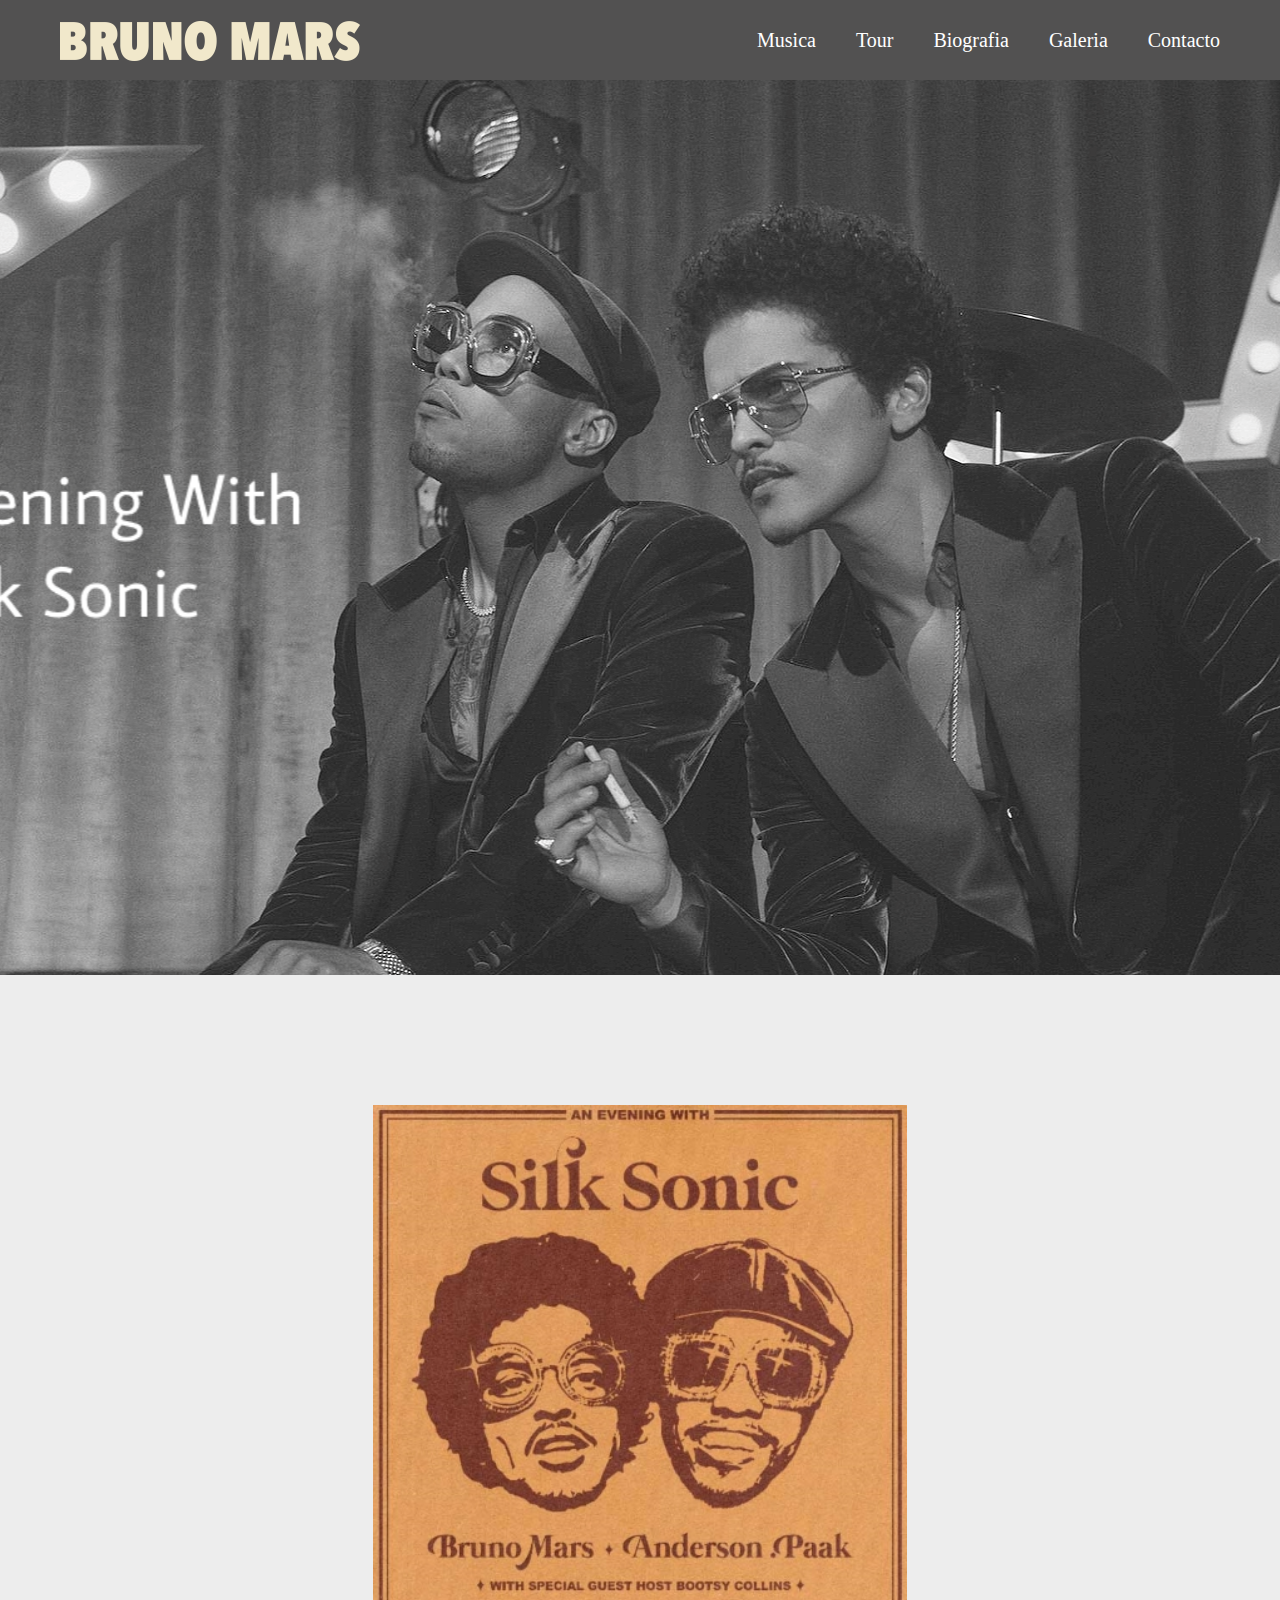
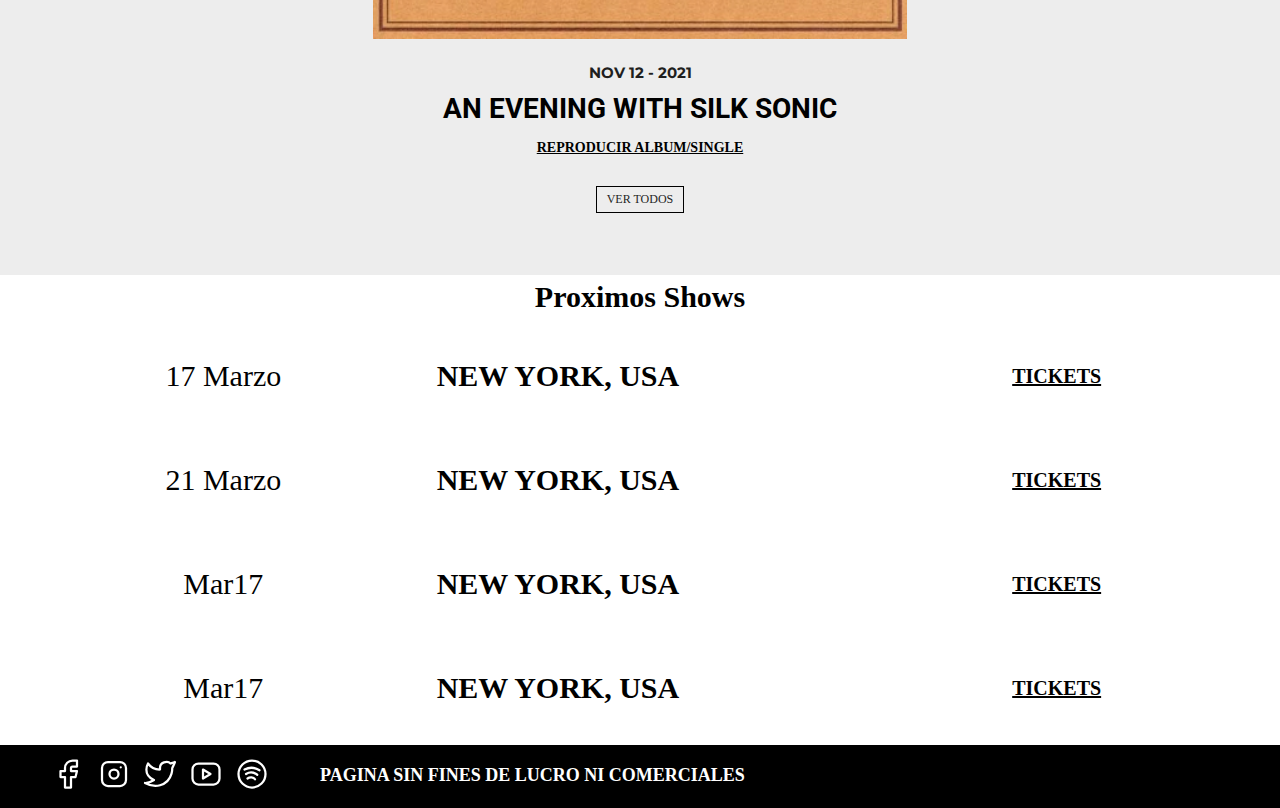
==== index.html @ a6734f6f "Primer Commit" ====
<!DOCTYPE html>
<html lang="en">
<head>
    <meta charset="UTF-8">
    <meta http-equiv="X-UA-Compatible" content="IE=edge">
    <meta name="viewport" content="width=device-width, initial-scale=1.0">
    <title>Bruno Mars - Home</title>
    <link rel="shortcut icon" href="images/icono-brunoMarss.png">
    <link rel="preconnect" href="https://fonts.googleapis.com">
    <link rel="preconnect" href="https://fonts.gstatic.com" crossorigin>
    <link href="https://fonts.googleapis.com/css2?family=Montserrat:wght@200&family=Roboto:wght@500&display=swap" rel="stylesheet">
    <link rel="stylesheet" href="css/styles.css">
</head>
<body>
    <header class="header">
        <nav class="nav">
            <a class="logoPrincipal" href="index.html">
                <img src="/images/brunomarslogomaschico.png" alt="logo Bruno Mars">
            </a>

            <ul class="nav-menu">
                <li class="nav-menu--musica">
                    <a href="/pages/musica.html">Musica</a>

                    <ul class="nav-subMenu">
                        <li>
                            <a href="/pages/musica.html#singles">Singles</a>
                        </li>

                        <li>
                            <a href="/pages/musica.html#albums">Albums</a>
                        </li>
                    </ul>
                </li>

                <li>
                    <a href="/pages/tour.html">Tour</a>
                </li>

                <li>
                    <a href="/pages/biografia.html">Biografia</a>
                </li>

                <li class="nav-menu--musica">
                    <a href="/pages/galeria.html">Galeria</a>

                    <ul class="nav-subMenu">
                        <li>
                            <a href="/pages/galeria.html#fotos">Fotos</a>
                        </li>

                        <li>
                            <a href="/pages/galeria.html#videos">Videos</a>
                        </li>
                    </ul> 
                </li>
                
                <li>
                    <a href="/pages/contacto.html">Contacto</a>
                </li>
            </ul>
        </nav>
        
    </header>

    <main>
        <div class="imagenPrincipal"></div>
        
        <div class="mainGeneral__Musica">
            <section class="ultimaMusica">
                <div>
                    <img class="ultimaMusica__imagen" src="images/logoAlbumSilkSonicMasGrande.jpg" alt="logo album">
                    
                    <div class="ultimaMusica__titulos">
                        <h3>NOV 12 - 2021</h3>
                        <h2>An Evening With Silk Sonic</h2>
                    </div>
                    
                    <a class="ultimaMusica__links--Reproducir" href="">Reproducir Album/Single</a>
                    <a class="ultimaMusica__links--VerTodos"  href="pages/musica.html">Ver Todos</a>
                </div>
            </section>
        </div> 

        <section class="proximosShows">
            <h2 class="proximosShows__titulo">Proximos Shows</h2>
            <div class="shows">
                <p class="shows__fecha">17 Marzo</p>
                <p class="shows__ciudad">New York, USA</p>
                <a class="shows__link" href="#">Tickets</a>
    
                <p class="shows__fecha">21 Marzo</span></p>
                <p class="shows__ciudad">New York, USA</p>
                <a class="shows__link" href="#">Tickets</a>
    
                <p class="shows__fecha">Mar <span>17</span></p>
                <p class="shows__ciudad">New York, USA</p>
                <a class="shows__link" href="#">Tickets</a>
    
                <p class="shows__fecha">Mar <span>17</span></p>
                <p class="shows__ciudad">New York, USA</p>
                <a class="shows__link" href="#">Tickets</a>
            </div>
        </section>
    </main>

    <footer class="footer">
        <div class="footer__parrafo">
            <div class="footer__item">
                <a href="https://es-la.facebook.com/brunomars/" target="_blank">
                    <svg xmlns="http://www.w3.org/2000/svg" class="icon icon-tabler icon-tabler-brand-facebook" width="36" height="36" viewBox="0 0 24 24" stroke-width="1.5" stroke="#ffffff" fill="none" stroke-linecap="round" stroke-linejoin="round">
                        <path stroke="none" d="M0 0h24v24H0z" fill="none"/>
                        <path d="M7 10v4h3v7h4v-7h3l1 -4h-4v-2a1 1 0 0 1 1 -1h3v-4h-3a5 5 0 0 0 -5 5v2h-3" />
                    </svg>
                </a>
            </div>

            <div class="footer__item">
                <a href="https://www.instagram.com/brunomars/" target="_blank">
                    <svg xmlns="http://www.w3.org/2000/svg" class="icon icon-tabler icon-tabler-brand-instagram" width="36" height="36" viewBox="0 0 24 24" stroke-width="1.5" stroke="#ffffff" fill="none" stroke-linecap="round" stroke-linejoin="round">
                        <path stroke="none" d="M0 0h24v24H0z" fill="none"/>
                        <rect x="4" y="4" width="16" height="16" rx="4" />
                        <circle cx="12" cy="12" r="3" />
                        <line x1="16.5" y1="7.5" x2="16.5" y2="7.501" />
                    </svg>
                </a>
            </div>

            <div class="footer__item">
                <a href="https://twitter.com/BrunoMars" target="_blank">
                    <svg xmlns="http://www.w3.org/2000/svg" class="icon icon-tabler icon-tabler-brand-twitter" width="36" height="36" viewBox="0 0 24 24" stroke-width="1.5" stroke="#ffffff" fill="none" stroke-linecap="round" stroke-linejoin="round">
                        <path stroke="none" d="M0 0h24v24H0z" fill="none"/>
                        <path d="M22 4.01c-1 .49 -1.98 .689 -3 .99c-1.121 -1.265 -2.783 -1.335 -4.38 -.737s-2.643 2.06 -2.62 3.737v1c-3.245 .083 -6.135 -1.395 -8 -4c0 0 -4.182 7.433 4 11c-1.872 1.247 -3.739 2.088 -6 2c3.308 1.803 6.913 2.423 10.034 1.517c3.58 -1.04 6.522 -3.723 7.651 -7.742a13.84 13.84 0 0 0 .497 -3.753c-.002 -.249 1.51 -2.772 1.818 -4.013z" />
                    </svg>
                </a>
            </div>

            <div class="footer__item">
                <a href="https://www.youtube.com/channel/UCoUM-UJ7rirJYP8CQ0EIaHA" target="_blank">
                    <svg xmlns="http://www.w3.org/2000/svg" class="icon icon-tabler icon-tabler-brand-youtube" width="36" height="36" viewBox="0 0 24 24" stroke-width="1.5" stroke="#ffffff" fill="none" stroke-linecap="round" stroke-linejoin="round">
                        <path stroke="none" d="M0 0h24v24H0z" fill="none"/>
                        <rect x="3" y="5" width="18" height="14" rx="4" />
                        <path d="M10 9l5 3l-5 3z" />
                    </svg>
                </a>
            </div>
            
            <div class="footer__item">
                <a href="https://open.spotify.com/artist/0du5cEVh5yTK9QJze8zA0C" target="_blank">
                    <svg xmlns="http://www.w3.org/2000/svg" class="icon icon-tabler icon-tabler-brand-spotify" width="36" height="36" viewBox="0 0 24 24" stroke-width="1.5" stroke="#ffffff" fill="none" stroke-linecap="round" stroke-linejoin="round">
                        <path stroke="none" d="M0 0h24v24H0z" fill="none"/>
                        <circle cx="12" cy="12" r="9" />
                        <path d="M8 11.973c2.5 -1.473 5.5 -.973 7.5 .527" />
                        <path d="M9 15c1.5 -1 4 -1 5 .5" />
                        <path d="M7 9c2 -1 6 -2 10 .5" />
                    </svg>
                </a>
            </div>
        </div>

        <div class="footer__titulo">
            <h2>Pagina sin fines de lucro ni comerciales</h2>
        </div>
    </footer>
</body>
</html>
---- css/styles.css ----
*{
    margin: 0;
    padding: 0;
    box-sizing: border-box;
}

body{
    font-family: 'Segoe UI';
}

a{
    text-decoration: none;
    color: white;
    text-transform: uppercase;
    font-size: 20px;
}

li{
    list-style: none;
}

/* HEADER */

.header{
    background-color: #525151;
    height: 80px;
    width: 100%;
}

.nav{
    display: flex;
    flex-direction: row;
    align-items: center;
    justify-content: space-between;
    line-height: 80px;
    max-width: 1200px;
    margin: 0 auto;
}

.nav-menu{
    display: flex;
    flex-direction: row;
    align-items: center;
}

.nav-menu li{
    padding: 0 20px;
}

.nav ul li a{
    padding-bottom: 10px;
    text-transform: none;
}

.nav ul li a:hover{
    border-bottom: solid 1px white;
}

.nav-menu--musica{
    text-align: center;
    display: block;
}

.nav-subMenu{
    display: none;
    background-color: #525151;
    position: absolute;
}

.nav-menu li:hover .nav-subMenu{
    display: block;
}

.logoPrincipal{
    padding: 0 20px;
}

.logoPrincipal img{
    display: flex;
    align-items: center;
}



/* MAIN */

.mainGeneral__Musica{
    /* display: flex;
    justify-content: space-between;
    padding: 175px 200px; */
    /* background: linear-gradient(to top, #f5dff7, white); */
    background-color: #ededed;
    height: 100vh;
}

.imagenPrincipal{
    background-image: url(/images/logoPrincipalBrunoMars.png);
    height: 895px;
    background-size: cover;
    background-repeat: no-repeat;
    background-position: center center;
}

.ultimaMusica{
    /* margin-left: 250px; */
    text-align: center;
    display: inline-block;
    display: flex;
    justify-content: center;
    padding: 130px 0;
}

.ultimaMusica__imagen{
    height: 534px;
    width: 534px;
}

.ultimaMusica__titulos{
    padding-top: 20px;
    padding-bottom: 15px;
}

.ultimaMusica__titulos h3{
    color: #1f1f1e;
    font-family: 'Montserrat', sans-serif;
    font-size: 15px;
}

.ultimaMusica__titulos h2{
    font-family: 'Roboto', sans-serif;
    font-size: 28px;
    text-transform: uppercase;
    padding-top: 10px;
}

.ultimaMusica__links--VerTodos{
    display: inline-block;
    border: solid 1px black;
    color: #1f1f1e;
    padding: 5px 10px;
    margin: 30px 0;
    text-decoration: none;
    text-transform: uppercase;
    font-size: 12px;
}

.ultimaMusica__links--VerTodos:hover{
    transition: 1s;
    background-color: black;
    color: white;
}

.ultimaMusica__links--Reproducir{
    display: block;
    text-transform: uppercase;
    font-size: 14px;
    color: black;
    font-weight: bold;
    text-decoration: underline;
}

.proximosShows{
    display: flex;
    flex-direction: column;
    justify-content: center;
}

.proximosShows__titulo{
    text-transform: none;
    font-size: 30px;
    background-color: white;
    padding: 5px 20px;
    text-align: center;
}

.shows{
    margin: 40px 20px;
    display: grid;
    grid-template-columns: repeat(3, 1fr);
    grid-template-rows: repeat(4, 1fr);
    column-gap: 10px;
    row-gap: 70px;
}

.shows__ciudad{
    text-transform: uppercase;
    font-size: 30px;
    display: flex;
    align-items: center;
    font-weight: bold;
}

.shows__fecha{
    font-size: 30px;
    color: black;
    display: flex;
    align-items: center;
    justify-content: center;
}

.shows__fecha span{
    display: block;
}

.shows__link{
    text-decoration: underline;
    text-transform: uppercase;
    font-weight: bold;
    color: black;
    display: flex;
    align-items: center;
    justify-content: center;
}  


/* FOOTER */

.footer{
    background-color: black;
    padding: 10px 0;
    display: flex;
}

.footer__parrafo{
    display: flex;
    padding: 0 30px;
    margin: 0 15px;
}

.footer__titulo{
    color: white;
    text-align: center;
    font-size: 12px;
    padding: 10px 0;
    text-transform: uppercase;
}

.footer__item{
    text-decoration: none;
    padding: 1px 5px;
    cursor: pointer;
}

/* MUSICA */

.header__musica{
    background-color: black;
    height: 60px;
    position: relative;
    width: 100%;
    border-bottom: solid 1px;
}

.nav-link--musica{
    color: white;
    text-decoration: none;
}

.nav-SubMenu--musica{
    display: none;
    padding: 20px 0;
    background-color: black;
}

.nav-menu li:hover .nav-SubMenu--musica{
    display: block;
}

.albums__tituloGeneral{
    text-align: center;
    font-size: 40px;
    margin-bottom: 60px;
}

.contenedor{
    max-width: 120rem;
    margin: 30px 70px;
}

.musica__albums{
    display: grid;
    grid-template-columns: repeat(4, 1fr);
    gap: 20px;
    margin-top: 30px;
    margin-bottom: 100px;
}

.albumEspecifico{
    text-align: left;
}

.albumEspecifico__titulo{
    padding: 20px 0;
    font-size: 22px;
    transition: .5s;
}

.albumEspecifico__titulo:hover{
    transform: rotateX(90deg);
}

.albumEspecifico__boton{
    border: solid 1px black;
    color: #1f1f1e;
    padding: 5px 10px;
    text-decoration: none;
    text-transform: uppercase;
    font-size: 12px;
}

.albumEspecifico__boton:hover{
    transition: 1s;
    background-color: black;
    color: white;
}

.musica__singles{
    display: grid;
    grid-template-columns: repeat(4, 1fr);
    grid-template-rows: repeat(2, 1fr);
    gap: 20px;
    margin-top: 30px;
    margin-bottom: 180px;
    row-gap: 50px;
}

@media (max-width: 1584px) {
    .musica__singles{
        grid-template-columns: repeat(3, 1fr);
        grid-template-rows: repeat(3, 1fr);
    }

    .musica__albums{
        grid-template-columns: repeat(3, 1fr);
        grid-template-rows: repeat(2, 1fr);
    }
}

@media (max-width: 1248px){
    .musica__singles{
        grid-template-columns: repeat(2, 1fr);
        grid-template-rows: repeat(4, 1fr);
    }

    .musica__albums{
        grid-template-columns: repeat(2, 1fr);
        grid-template-rows: repeat(2, 1fr);
    }

    .albumEspecifico{
        text-align: center;
    }
}

@media (max-width: 880px){
    .musica__singles{
        grid-template-columns: repeat(1, 1fr);
        grid-template-rows: repeat(8, 1fr);
    }

    .musica__albums{
        grid-template-columns: repeat(1, 1fr);
        grid-template-rows: repeat(4, 1fr);
    }

    .albumEspecifico{
        text-align: center;
    }
}

/* TOUR */

.mainGeneralTour{
    background: linear-gradient(to top, #f5dff7, white);
}

.nav-link--tour{
    color: white;
    text-decoration: none;
}

.tour__table td{
    border: none;
}

.table__fecha{
    padding: 15px 25px;
}

.table__tickets a{
    padding: 10px 30px;
}

/* BIOGRAFIA */

.biografia{
    display: grid;
    grid-template-columns: repeat(2, 1fr);
    grid-template-rows: 1fr;
    gap: 20px;
    align-items: center;
    margin-top: 70px;
    margin-bottom: 70px;
}

.biografia__texto{
    text-align: justify;
    padding: 10px;
    font-size: 25px;
}

.nav-SubMenu--biografia{
    display: none;
    padding: 20px 0;
    background-color: black;
}

.nav-menu li:hover .nav-SubMenu--biografia{
    display: block;
}

.main__biografia{
    padding: 175px 100px;
    background: linear-gradient(to top, #f5dff7, white);
}

.biografia__titulo{
    text-align: center;
    margin: 30px 0;
    font-size: 40px;
    text-transform: uppercase;
}

.biografia__imagen{
    text-align: center;
}

@media (max-width: 1100px) {
    .biografia{
        display: grid;
        grid-template-columns: 1fr;
        grid-template-rows: repeat(2, 1fr);
        gap: 10px;
    }

    .biografia__texto{
        text-align: center;
        grid-row: 2/3;
    }
}

/* GALERIA */

.galeria__titulo{
    margin-top: 40px;
    margin-bottom: 100px;
    text-align: center;
    font-size: 35px;
    text-transform: uppercase;
}

.nav-SubMenu--galeria{
    display: none;
    padding: 20px 0;
    background-color: black;
}

.nav-menu li:hover .nav-SubMenu--galeria{
    display: block;
}

.grid-fotos{
    display: grid;
    grid-template-columns: repeat(3, 1fr);
    gap: 20px;
    row-gap: 100px;
}

.grid-fotos--imagen{
    display: flex;
    justify-content: center;
    transition: transform 1s;
}

.grid-fotos--imagen:hover{
    transform: rotateY(180deg);
}

.grid-fotos--imagenParticular{
    width: 358px;
}

.galeria__titulo--videos{
    margin-top: 100px;
    margin-bottom: 100px;
    text-align: center;
    font-size: 35px;
    text-transform: uppercase;
}

.grid-videos{
    display: grid;
    grid-template-columns: repeat(4, 1fr);
    margin: 50px;
    gap: 20px;
}

.videos{
    width: 400px;
    height: 200px;
}

.videosParticular{
    display: flex;
    justify-content: center;
}

.grid-videos iframe{
    display: flex;
    justify-content: center;
}

.video__general{
    display: flex;
    justify-content: center;
    background-color: #d5d3d7;
    padding: 70px;
}

.video__general--titulos{
    display: flex;
    flex-direction: column;
    justify-content: center;
    margin-left: 30px;
}

.video__general--titulos h3{
    text-transform: uppercase;
    font-size: 20px;
}

.video__general--titulos h2{
    font-size: 40px;
}

.video__general--videoPrincipal{
    width: 800px;
    height: 450px;
}

/* CONTACTO */

.mainContacto{
    padding: 175px 200px;
}

.formulario{
    background-color: #c9c9c9;
    border-radius: 10px;
    padding: 20px 250px;
}

@media (min-width: 1100px) and (max-width: 1350px) {
   .formulario{
       padding: 20px 100px;
   } 
}

@media (min-width: 968px) and (max-width: 1100px){
    .formulario{
        padding: 20px 20px;
    } 
}

.formulario fieldset{
    border : none;
}

.formulario__tituloUno{
    text-align: center;
    text-transform: uppercase;
    padding: 15px 0;
    font-weight: bold;
    font-size: 25px;
}

.formulario__tituloDos{
    text-align: center;
    text-transform: uppercase;
    padding-top: 15px;
    padding-bottom: 30px;
    font-size: 20px;
}

.grid__formulario{
    display: grid;
    grid-template-columns: repeat(2, 1fr);
    grid-template-rows: repeat(2, 1fr);
    gap: 10px;
    column-gap: 50px;
}

.grid__formulario--mensaje{
    grid-column: 1 / 3;
}

.grid__formulario--mensaje textarea{
    width: 100%;
    font-style: italic;
    font-weight: bold;
    text-transform: uppercase;
    background: none;
    border: solid 2px black;
    height: 60px;
    border: none;
    border-bottom: solid 2px black;
    padding-top: 30px;
    font-size: 18px;
}

.grid__formulario--email input,
.grid__formulario--nombre input{
    width: 100%;
    padding: 10px 0;
    border: none;
    border-bottom: solid 2px black;
    background: none;
    font-style: italic;
    text-transform: uppercase;
}

.grid__formulario--email label,
.grid__formulario--nombre label,
.grid__formulario--mensaje label{
    font-weight: bold;
    text-transform: uppercase;
    font-style: italic;
}

.formulario__boton{
    display: flex;
    justify-content: center;
    margin: 20px 0;
}

.boton{
    padding: 10px 20px;
    background-color: black;
    color: white;
    border: none;
    text-transform: uppercase;
    border-radius: 5px;
    cursor: pointer;
}

.boton:hover{
    background-color: #dbc500;
    color: #1f1f1e;
    transition: .5s;
}

@media (max-width: 968px) {

    .header{
        height: 500px;
    }

    .nav{
        flex-direction: column;
    }

    .nav-menu{
        flex-direction: column;
        margin-left: 0;
    }

    .logoPrincipal img{
        display: flex;
        align-items: center;
        margin: 20px 0;
    }
    
    .imagenPrincipal{
        background-image: url(/images/logoPrincipalBrunoMars.png);
        height: 635px;
        background-size: cover;
        background-repeat: no-repeat;
        background-position: center center;
    }

    .mainGeneral{
        display: flex;
        flex-direction: column;
        justify-content: space-between;
        padding: 80px 0;
        background: linear-gradient(to top, #f5dff7, white);
    }

    .ultimaMusica{
        margin: 20px;
        text-align: center;
        border-bottom: solid 2px black;
    }

    .proximosShows__links--VerTodos{
        display: inline-block;
        border: solid 1px black;
        color: #1f1f1e;
        padding: 5px 10px;
        margin: 30px 0;
        text-decoration: none;
        text-transform: uppercase;
        font-size: 12px;
    }
    
    .shows__fecha{
        font-size: 20px;
        margin: 0 50px;
    }
    
    .shows__ciudad{
        font-size: 20px;
        justify-content: center;
    } 
    


    .footer{
        background-color: black;
        padding: 10px 0;
        display: flex;
        flex-direction: column;
        align-items: center;
    }

  

    /* GALERIA */

    .galeria__titulo{
        margin-bottom: 60px;
    }

    .grid-fotos{
        display: grid;
        grid-template-columns: 1fr;
        row-gap: 50px;
    }

    .grid-videos{
        display: grid;
        grid-template-columns: 1fr;
        margin: 50px;
        gap: 20px;
    }

    .videosParticular{
        display: flex;
        justify-content: center;
    }

    .video__general{
        display: flex;
        flex-direction: column;
        justify-content: center;
        background-color: #d5d3d7;
        padding: 70px 0;
    }
    
    .video__general--titulos{
        display: flex;
        flex-direction: column;
        justify-content: center;
        margin-left: 30px;
        margin-top: 30px;
    }

    .video__general--titulos h3, h2{
        text-align: center;
    }

    .video__general--videoPrincipal{
        width: 100%;
        height: 450px;
    }

    /* CONTACTO */

    .formulario{
        padding: 20px 20px;
    }
    
    .mainContacto{
        padding: 175px 50px;
    }

    .grid__formulario{
        display: grid;
        grid-template-columns: repeat(2, 1fr);
        grid-template-rows: repeat(3, 1fr);
        gap: 10px;
        column-gap: 50px;
    }

    .grid__formulario--mensaje{
        grid-column: 1/3;
        grid-row: 3/4;
    }

    .grid__formulario--nombre{
        grid-column: 1/3;
        grid-row: 2/3;
    }

    .grid__formulario--email{
        grid-column: 1/3;
    }
}

@media (max-width: 375px){
    .imagenPrincipal{
        background-image: url(/images/logoPrincipalBrunoMars.png);
        height: 535px;
        background-size: cover;
        background-repeat: no-repeat;
        background-position: center center;
    }

    .video__general--videoPrincipal{
        width: 100%;
        height: 350px;
    }

    .mainContacto{
        padding: 175px 20px;
    }

    .contenedor{
        max-width: 120rem;
        margin: 0;
    }
}
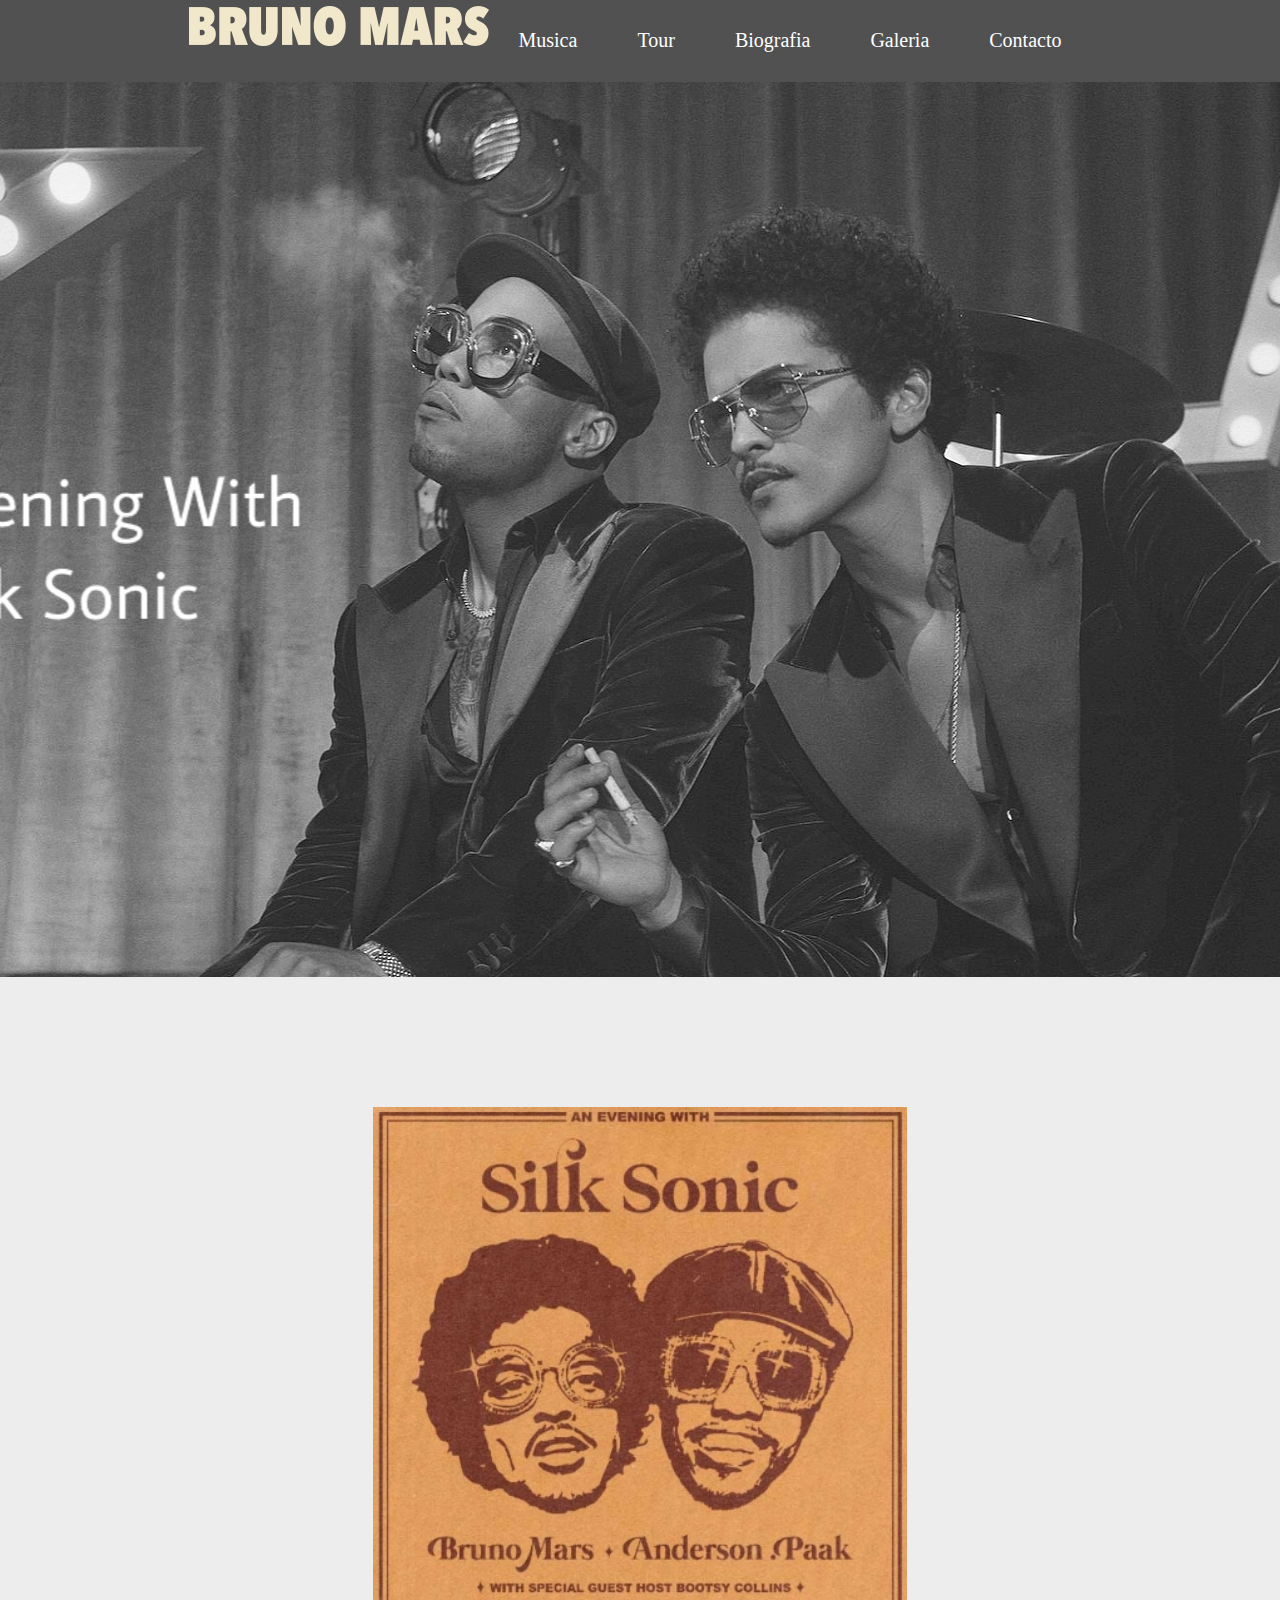
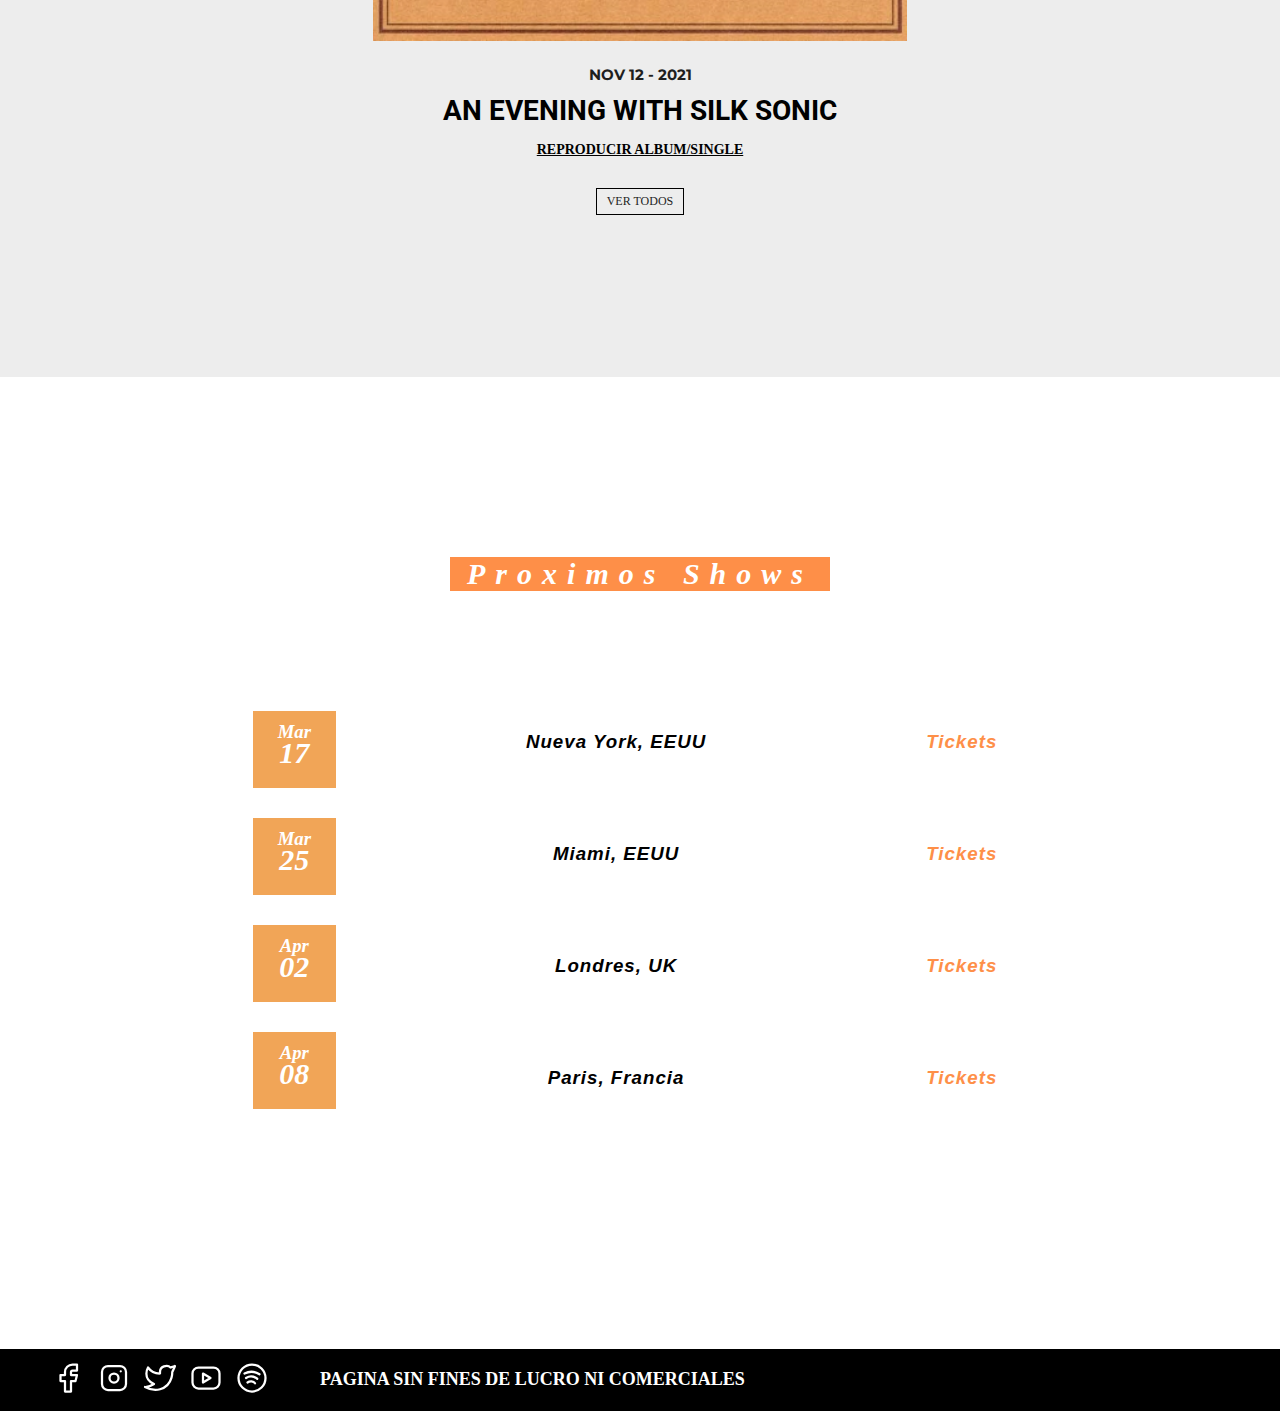
==== commit 3000226f: "Tercer Commit" ====
--- a/index.html
+++ b/index.html
@@ -1,67 +1,76 @@
-<!DOCTYPE html>
+<!doctype html>
 <html lang="en">
-<head>
-    <meta charset="UTF-8">
-    <meta http-equiv="X-UA-Compatible" content="IE=edge">
-    <meta name="viewport" content="width=device-width, initial-scale=1.0">
+  <head>
+    <!-- Required meta tags -->
+    <meta charset="utf-8">
+    <meta name="viewport" content="width=device-width, initial-scale=1">
+
+    <!-- Bootstrap CSS -->
+    <link href="https://cdn.jsdelivr.net/npm/bootstrap@5.1.3/dist/css/bootstrap.min.css" rel="stylesheet" integrity="sha384-1BmE4kWBq78iYhFldvKuhfTAU6auU8tT94WrHftjDbrCEXSU1oBoqyl2QvZ6jIW3" crossorigin="anonymous">
     <title>Bruno Mars - Home</title>
     <link rel="shortcut icon" href="images/icono-brunoMarss.png">
     <link rel="preconnect" href="https://fonts.googleapis.com">
     <link rel="preconnect" href="https://fonts.gstatic.com" crossorigin>
     <link href="https://fonts.googleapis.com/css2?family=Montserrat:wght@200&family=Roboto:wght@500&display=swap" rel="stylesheet">
     <link rel="stylesheet" href="css/styles.css">
-</head>
-<body>
-    <header class="header">
-        <nav class="nav">
-            <a class="logoPrincipal" href="index.html">
-                <img src="/images/brunomarslogomaschico.png" alt="logo Bruno Mars">
-            </a>
+  </head>
+  <body>
+    <!--HEADER-->
+    <div class="container-fluid">
+        <header class="row header">
+            <div class="logo col-lg-3">
+                <a href="/index.html">
+                    <img src="/images/brunomarslogomaschico.png" alt="logo Bruno Mars">
+                </a>
+            </div>
 
-            <ul class="nav-menu">
-                <li class="nav-menu--musica">
-                    <a href="/pages/musica.html">Musica</a>
+            <div class="navegacion col-lg-6">
+                <nav>
+                    <ul class="nav-menu">
+                        <li class="nav-menu--musica">
+                            <a class="nav-menu__item" href="/pages/musica.html">Musica</a>
 
-                    <ul class="nav-subMenu">
-                        <li>
-                            <a href="/pages/musica.html#singles">Singles</a>
+                            <ul class="nav-subMenu">
+                                <li>
+                                    <a class="nav-menu__item" href="/pages/musica.html#singles">Singles</a>
+                                </li>
+        
+                                <li>
+                                    <a class="nav-menu__item" href="/pages/musica.html#albums">Albums</a>
+                                </li>
+                            </ul>
                         </li>
 
                         <li>
-                            <a href="/pages/musica.html#albums">Albums</a>
+                            <a class="nav-menu__item" href="/pages/tour.html">Tour</a>
                         </li>
-                    </ul>
-                </li>
+                        
+                        <li>
+                            <a class="nav-menu__item" href="/pages/biografia.html">Biografia</a>
+                        </li>
+                        
+                        <li class="nav-menu--musica">
+                            <a class="nav-menu__item" href="/pages/galeria.html">Galeria</a>
 
-                <li>
-                    <a href="/pages/tour.html">Tour</a>
-                </li>
-
-                <li>
-                    <a href="/pages/biografia.html">Biografia</a>
-                </li>
-
-                <li class="nav-menu--musica">
-                    <a href="/pages/galeria.html">Galeria</a>
-
-                    <ul class="nav-subMenu">
-                        <li>
-                            <a href="/pages/galeria.html#fotos">Fotos</a>
+                            <ul class="nav-subMenu">
+                                <li>
+                                    <a class="nav-menu__item" href="/pages/galeria.html#fotos">Fotos</a>
+                                </li>
+        
+                                <li>
+                                    <a class="nav-menu__item" href="/pages/galeria.html#videos">Videos</a>
+                                </li>
+                            </ul> 
                         </li>
 
                         <li>
-                            <a href="/pages/galeria.html#videos">Videos</a>
+                            <a class="nav-menu__item" href="/pages/contacto.html">Contacto</a>
                         </li>
-                    </ul> 
-                </li>
-                
-                <li>
-                    <a href="/pages/contacto.html">Contacto</a>
-                </li>
-            </ul>
-        </nav>
-        
-    </header>
+                    </ul>
+                </nav>
+            </div>
+        </header>
+    </div>
 
     <main>
         <div class="imagenPrincipal"></div>
@@ -83,27 +92,42 @@
         </div> 
 
         <section class="proximosShows">
-            <h2 class="proximosShows__titulo">Proximos Shows</h2>
+            <div class="shows__titulo">
+                <h2 class="shows__titulo--item">Proximos Shows</h2>
+            </div>
+            
             <div class="shows">
-                <p class="shows__fecha">17 Marzo</p>
-                <p class="shows__ciudad">New York, USA</p>
-                <a class="shows__link" href="#">Tickets</a>
-    
-                <p class="shows__fecha">21 Marzo</span></p>
-                <p class="shows__ciudad">New York, USA</p>
-                <a class="shows__link" href="#">Tickets</a>
-    
-                <p class="shows__fecha">Mar <span>17</span></p>
-                <p class="shows__ciudad">New York, USA</p>
-                <a class="shows__link" href="#">Tickets</a>
-    
-                <p class="shows__fecha">Mar <span>17</span></p>
-                <p class="shows__ciudad">New York, USA</p>
-                <a class="shows__link" href="#">Tickets</a>
+                <div class="shows__fechas">
+                    <h3 class="shows__fechas--item">Mar<span>17</span></h3>
+                    <h3 class="shows__fechas--item">Mar<span>25</span></h3>
+                    <h3 class="shows__fechas--item">Apr<span>02</span></h3>
+                    <h3 class="shows__fechas--item">Apr<span>08</span></h3>
+                </div>
+                <div class="shows__ciudad">
+                    <h3 class="shows__ciudad--item">Nueva York, EEUU</h3>
+                    <h3 class="shows__ciudad--item">Miami, EEUU</h3>
+                    <h3 class="shows__ciudad--item">Londres, UK</h3>
+                    <h3 class="shows__ciudad--item">Paris, Francia</h3>
+                </div>
+                <div class="shows__tickets">
+                    <h3 class="shows__tickets--item">
+                        <a href="#">Tickets</a>
+                    </h3>
+                    <h3 class="shows__tickets--item">
+                        <a href="#">Tickets</a>
+                    </h3>
+                    <h3 class="shows__tickets--item">
+                        <a href="#">Tickets</a>
+                    </h3>
+                    <h3 class="shows__tickets--item">
+                        <a href="#">Tickets</a>
+                    </h3>
+                    
+                </div>
             </div>
         </section>
     </main>
-
+    
     <footer class="footer">
         <div class="footer__parrafo">
             <div class="footer__item">
@@ -162,16 +186,12 @@
             <h2>Pagina sin fines de lucro ni comerciales</h2>
         </div>
     </footer>
-</body>
+
+    <!-- Option 1: Bootstrap Bundle with Popper -->
+    <script src="https://cdn.jsdelivr.net/npm/bootstrap@5.1.3/dist/js/bootstrap.bundle.min.js" integrity="sha384-ka7Sk0Gln4gmtz2MlQnikT1wXgYsOg+OMhuP+IlRH9sENBO0LRn5q+8nbTov4+1p" crossorigin="anonymous"></script>
+  </body>
 </html>
 
 
 
-
-
-
-
-
- 
-
-
+     --- a/css/styles.css
+++ b/css/styles.css
@@ -8,13 +8,6 @@
     font-family: 'Segoe UI';
 }
 
-a{
-    text-decoration: none;
-    color: white;
-    text-transform: uppercase;
-    font-size: 20px;
-}
-
 li{
     list-style: none;
 }
@@ -23,37 +16,40 @@
 
 .header{
     background-color: #525151;
-    height: 80px;
-    width: 100%;
-}
-
-.nav{
+    display: flex;
+    justify-content: center;
+    line-height: 80px;
+}
+
+.logo{
+    display: flex;
+    align-items: center;
+    justify-content: center;
+}
+
+.nav-menu{
     display: flex;
     flex-direction: row;
-    align-items: center;
-    justify-content: space-between;
-    line-height: 80px;
-    max-width: 1200px;
-    margin: 0 auto;
-}
-
-.nav-menu{
-    display: flex;
-    flex-direction: row;
-    align-items: center;
-}
-
-.nav-menu li{
-    padding: 0 20px;
-}
-
-.nav ul li a{
+    justify-content: center;
+}
+
+.nav-menu__item{
+    padding: 0;
+    margin: 0 30px;
+    color: white;
+    text-decoration: none;
     padding-bottom: 10px;
-    text-transform: none;
-}
-
-.nav ul li a:hover{
+    font-size: 20px;
+}
+
+.nav-menu__item:hover{
+    color: white;
     border-bottom: solid 1px white;
+}
+
+.navegacion ul{
+    margin-bottom: 0;
+    padding-left: 0;
 }
 
 .nav-menu--musica{
@@ -70,17 +66,6 @@
 .nav-menu li:hover .nav-subMenu{
     display: block;
 }
-
-.logoPrincipal{
-    padding: 0 20px;
-}
-
-.logoPrincipal img{
-    display: flex;
-    align-items: center;
-}
-
-
 
 /* MAIN */
 
@@ -90,7 +75,7 @@
     padding: 175px 200px; */
     /* background: linear-gradient(to top, #f5dff7, white); */
     background-color: #ededed;
-    height: 100vh;
+    height: 1000px;
 }
 
 .imagenPrincipal{
@@ -160,58 +145,88 @@
 }
 
 .proximosShows{
-    display: flex;
-    flex-direction: column;
-    justify-content: center;
-}
-
-.proximosShows__titulo{
+    margin: 150px 0;
+}
+
+.shows__titulo{
+    display: flex;
+    justify-content: center;
+}
+
+.shows__titulo--item{
+    display: inline-block;
+    padding: 0px 17px;
+    margin: 30px;
+    background-color: rgba(254,143,72,255);
+    font-size: 30px;
+    font-style: italic;
+    letter-spacing: 10px;
+    color: white;
+    text-align: center;
+}
+
+.shows{
+    display: flex;
+    justify-content: center;
+    align-items: center;
+}
+
+.shows__fechas{
+    display: inline-block;
+    margin: 50px;
+}
+
+.shows__fechas--item{
+    padding-top: 10px;
+    padding-bottom: 25px;
+    padding-right: 25px;
+    padding-left: 25px;
+    margin: 30px;
+    background-color: #f1a557;
+    text-align: center;
+    font-style: italic;
+    color: white;
+}
+
+.shows__fechas--item span{
+    display: block;
+    font-size: 30px;
+    line-height: 20px;
+}
+
+.shows__ciudad{
+    display: inline-block;
+    margin: 50px;
+}
+
+.shows__ciudad--item{
+    padding: 30px;
+    margin: 30px;
+    letter-spacing: 1px;
+    font-style: italic;
+    font-family: 'Segoe UI', Tahoma, Geneva, Verdana, sans-serif;
+    text-align: center;
+}
+
+.shows__tickets{
+    display: inline-block;
+    margin: 50px;
+}
+
+.shows__tickets--item{
+    padding: 30px;
+    margin: 30px;
+    letter-spacing: 1px;
+    font-style: italic;
+    font-family: 'Segoe UI', Tahoma, Geneva, Verdana, sans-serif;
+    text-align: center;
+}
+
+.shows__tickets--item a{
+    text-decoration: none;
+    color: rgba(254,143,72,255);
     text-transform: none;
-    font-size: 30px;
-    background-color: white;
-    padding: 5px 20px;
-    text-align: center;
-}
-
-.shows{
-    margin: 40px 20px;
-    display: grid;
-    grid-template-columns: repeat(3, 1fr);
-    grid-template-rows: repeat(4, 1fr);
-    column-gap: 10px;
-    row-gap: 70px;
-}
-
-.shows__ciudad{
-    text-transform: uppercase;
-    font-size: 30px;
-    display: flex;
-    align-items: center;
-    font-weight: bold;
-}
-
-.shows__fecha{
-    font-size: 30px;
-    color: black;
-    display: flex;
-    align-items: center;
-    justify-content: center;
-}
-
-.shows__fecha span{
-    display: block;
-}
-
-.shows__link{
-    text-decoration: underline;
-    text-transform: uppercase;
-    font-weight: bold;
-    color: black;
-    display: flex;
-    align-items: center;
-    justify-content: center;
-}  
-
+}
 
 /* FOOTER */
 
@@ -550,156 +565,91 @@
 
 /* CONTACTO */
 
-.mainContacto{
-    padding: 175px 200px;
-}
-
-.formulario{
-    background-color: #c9c9c9;
-    border-radius: 10px;
-    padding: 20px 250px;
-}
-
-@media (min-width: 1100px) and (max-width: 1350px) {
-   .formulario{
-       padding: 20px 100px;
-   } 
-}
-
-@media (min-width: 968px) and (max-width: 1100px){
-    .formulario{
-        padding: 20px 20px;
-    } 
-}
-
-.formulario fieldset{
-    border : none;
-}
-
-.formulario__tituloUno{
-    text-align: center;
-    text-transform: uppercase;
-    padding: 15px 0;
-    font-weight: bold;
-    font-size: 25px;
-}
-
-.formulario__tituloDos{
-    text-align: center;
-    text-transform: uppercase;
-    padding-top: 15px;
-    padding-bottom: 30px;
+.formularioGeneral{
+    margin: 200px 200px;
+    border: solid 1px black;
+    padding: 50px 0px;
+}
+
+@media (max-width: 1100px) {
+    .formularioGeneral{
+        margin: 200px 20px;
+    }
+}
+
+.formulario_keloke{
+    display: flex;
+    justify-content: center;
+}
+
+.boton{
+    display: flex;
+    justify-content: center;
+    margin-top: 30px;
+    grid-row: 3/4;
+}
+
+.btn{
+    padding: 10px 60px;
     font-size: 20px;
-}
-
-.grid__formulario{
+    letter-spacing: 1px;
+}
+
+.col-10{
     display: grid;
     grid-template-columns: repeat(2, 1fr);
     grid-template-rows: repeat(2, 1fr);
-    gap: 10px;
-    column-gap: 50px;
-}
-
-.grid__formulario--mensaje{
-    grid-column: 1 / 3;
-}
-
-.grid__formulario--mensaje textarea{
-    width: 100%;
-    font-style: italic;
+    column-gap: 20px;
+}
+
+.formulario__mensaje{
+    grid-column: 1/3;
+    grid-row: 2/3;
+}
+
+@media (max-width: 768px) {
+    .col-10{
+        grid-template-rows: repeat(3, 1fr);
+        column-gap: 0;
+    }
+
+    .formulario__mensaje{
+        grid-column: 1/3;
+        grid-row: 3/4;
+    }
+    
+    .formulario__email{
+        grid-column: 1/3;
+        grid-row: 1/2;
+    }
+    
+    .formulario__nombre{
+        grid-column: 1/3;
+        grid-row: 2/3;
+    }
+}
+
+.formulario__tituloUno{
+    text-align: center;
+    text-transform: uppercase;
+    padding: 10px 0;
     font-weight: bold;
-    text-transform: uppercase;
-    background: none;
-    border: solid 2px black;
-    height: 60px;
-    border: none;
-    border-bottom: solid 2px black;
-    padding-top: 30px;
-    font-size: 18px;
-}
-
-.grid__formulario--email input,
-.grid__formulario--nombre input{
-    width: 100%;
-    padding: 10px 0;
-    border: none;
-    border-bottom: solid 2px black;
-    background: none;
-    font-style: italic;
-    text-transform: uppercase;
-}
-
-.grid__formulario--email label,
-.grid__formulario--nombre label,
-.grid__formulario--mensaje label{
-    font-weight: bold;
-    text-transform: uppercase;
-    font-style: italic;
-}
-
-.formulario__boton{
-    display: flex;
-    justify-content: center;
-    margin: 20px 0;
-}
-
-.boton{
-    padding: 10px 20px;
-    background-color: black;
-    color: white;
-    border: none;
-    text-transform: uppercase;
-    border-radius: 5px;
-    cursor: pointer;
-}
-
-.boton:hover{
-    background-color: #dbc500;
-    color: #1f1f1e;
-    transition: .5s;
-}
+    font-size: 25px;
+}
+
+.formulario__tituloDos{
+    text-align: center;
+    text-transform: uppercase;
+    padding-top: 10px;
+    padding-bottom: 30px;
+    font-size: 20px;
+}
+
 
 @media (max-width: 968px) {
-
-    .header{
-        height: 500px;
-    }
-
-    .nav{
-        flex-direction: column;
-    }
-
-    .nav-menu{
-        flex-direction: column;
-        margin-left: 0;
-    }
-
-    .logoPrincipal img{
-        display: flex;
-        align-items: center;
-        margin: 20px 0;
-    }
-    
-    .imagenPrincipal{
-        background-image: url(/images/logoPrincipalBrunoMars.png);
-        height: 635px;
-        background-size: cover;
-        background-repeat: no-repeat;
-        background-position: center center;
-    }
-
-    .mainGeneral{
-        display: flex;
-        flex-direction: column;
-        justify-content: space-between;
-        padding: 80px 0;
-        background: linear-gradient(to top, #f5dff7, white);
-    }
-
     .ultimaMusica{
-        margin: 20px;
+        margin: 0 20px;
         text-align: center;
-        border-bottom: solid 2px black;
     }
 
     .proximosShows__links--VerTodos{
@@ -712,19 +662,7 @@
         text-transform: uppercase;
         font-size: 12px;
     }
-    
-    .shows__fecha{
-        font-size: 20px;
-        margin: 0 50px;
-    }
-    
-    .shows__ciudad{
-        font-size: 20px;
-        justify-content: center;
-    } 
-    
-
-
+     
     .footer{
         background-color: black;
         padding: 10px 0;
@@ -732,10 +670,6 @@
         flex-direction: column;
         align-items: center;
     }
-
-  
-
-    /* GALERIA */
 
     .galeria__titulo{
         margin-bottom: 60px;
@@ -783,37 +717,23 @@
         width: 100%;
         height: 450px;
     }
-
-    /* CONTACTO */
-
-    .formulario{
-        padding: 20px 20px;
-    }
-    
-    .mainContacto{
-        padding: 175px 50px;
-    }
-
-    .grid__formulario{
-        display: grid;
-        grid-template-columns: repeat(2, 1fr);
-        grid-template-rows: repeat(3, 1fr);
-        gap: 10px;
-        column-gap: 50px;
-    }
-
-    .grid__formulario--mensaje{
-        grid-column: 1/3;
-        grid-row: 3/4;
-    }
-
-    .grid__formulario--nombre{
-        grid-column: 1/3;
-        grid-row: 2/3;
-    }
-
-    .grid__formulario--email{
-        grid-column: 1/3;
+}
+
+@media (max-width: 540px) {
+    .header{
+        line-height: 50px;
+    }
+
+    .nav-menu{
+        flex-direction: column;
+    }
+
+    .nav-menu li{
+        text-align: center;
+    }
+
+    .nav-menu__item{
+        padding: 0;
     }
 }
 
@@ -831,10 +751,6 @@
         height: 350px;
     }
 
-    .mainContacto{
-        padding: 175px 20px;
-    }
-
     .contenedor{
         max-width: 120rem;
         margin: 0;
@@ -850,18 +766,6 @@
 
 
 
-
-
-
-
-
-
-
-
-
-
-
-
  
 
 
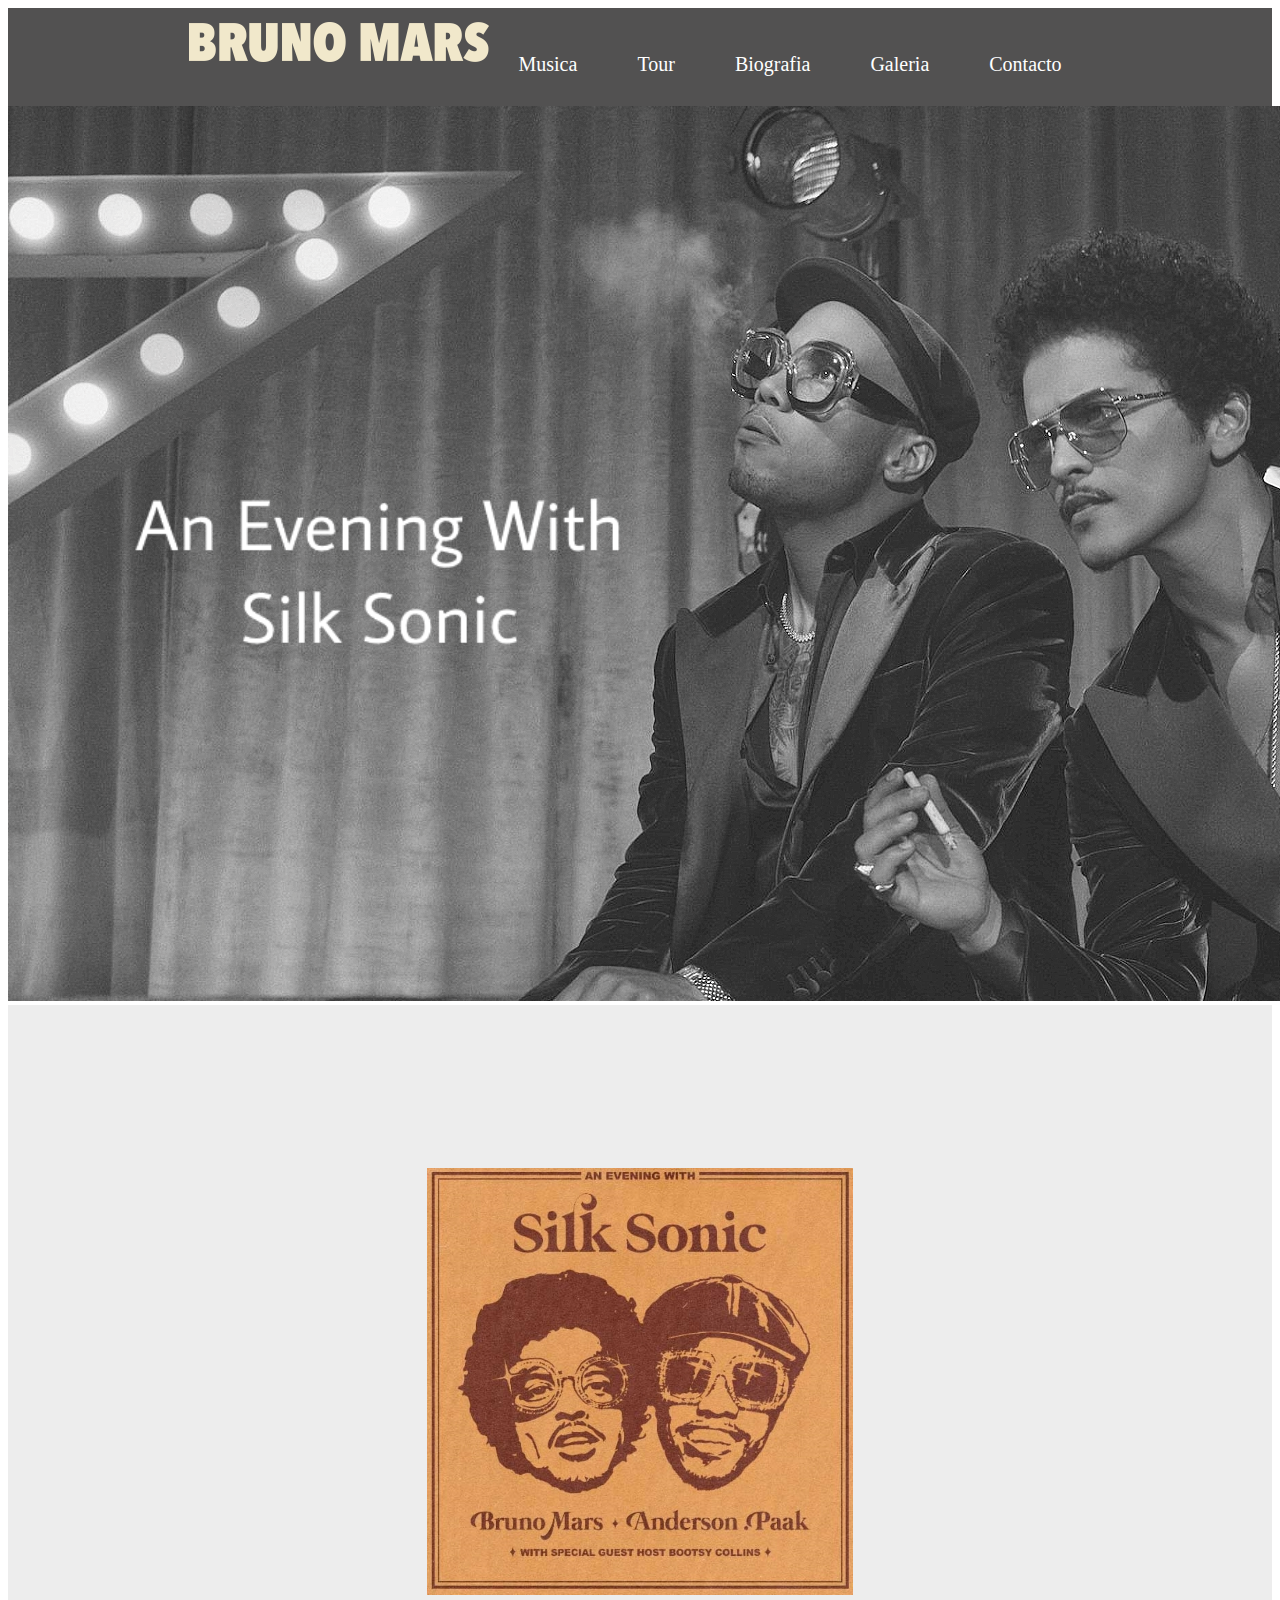
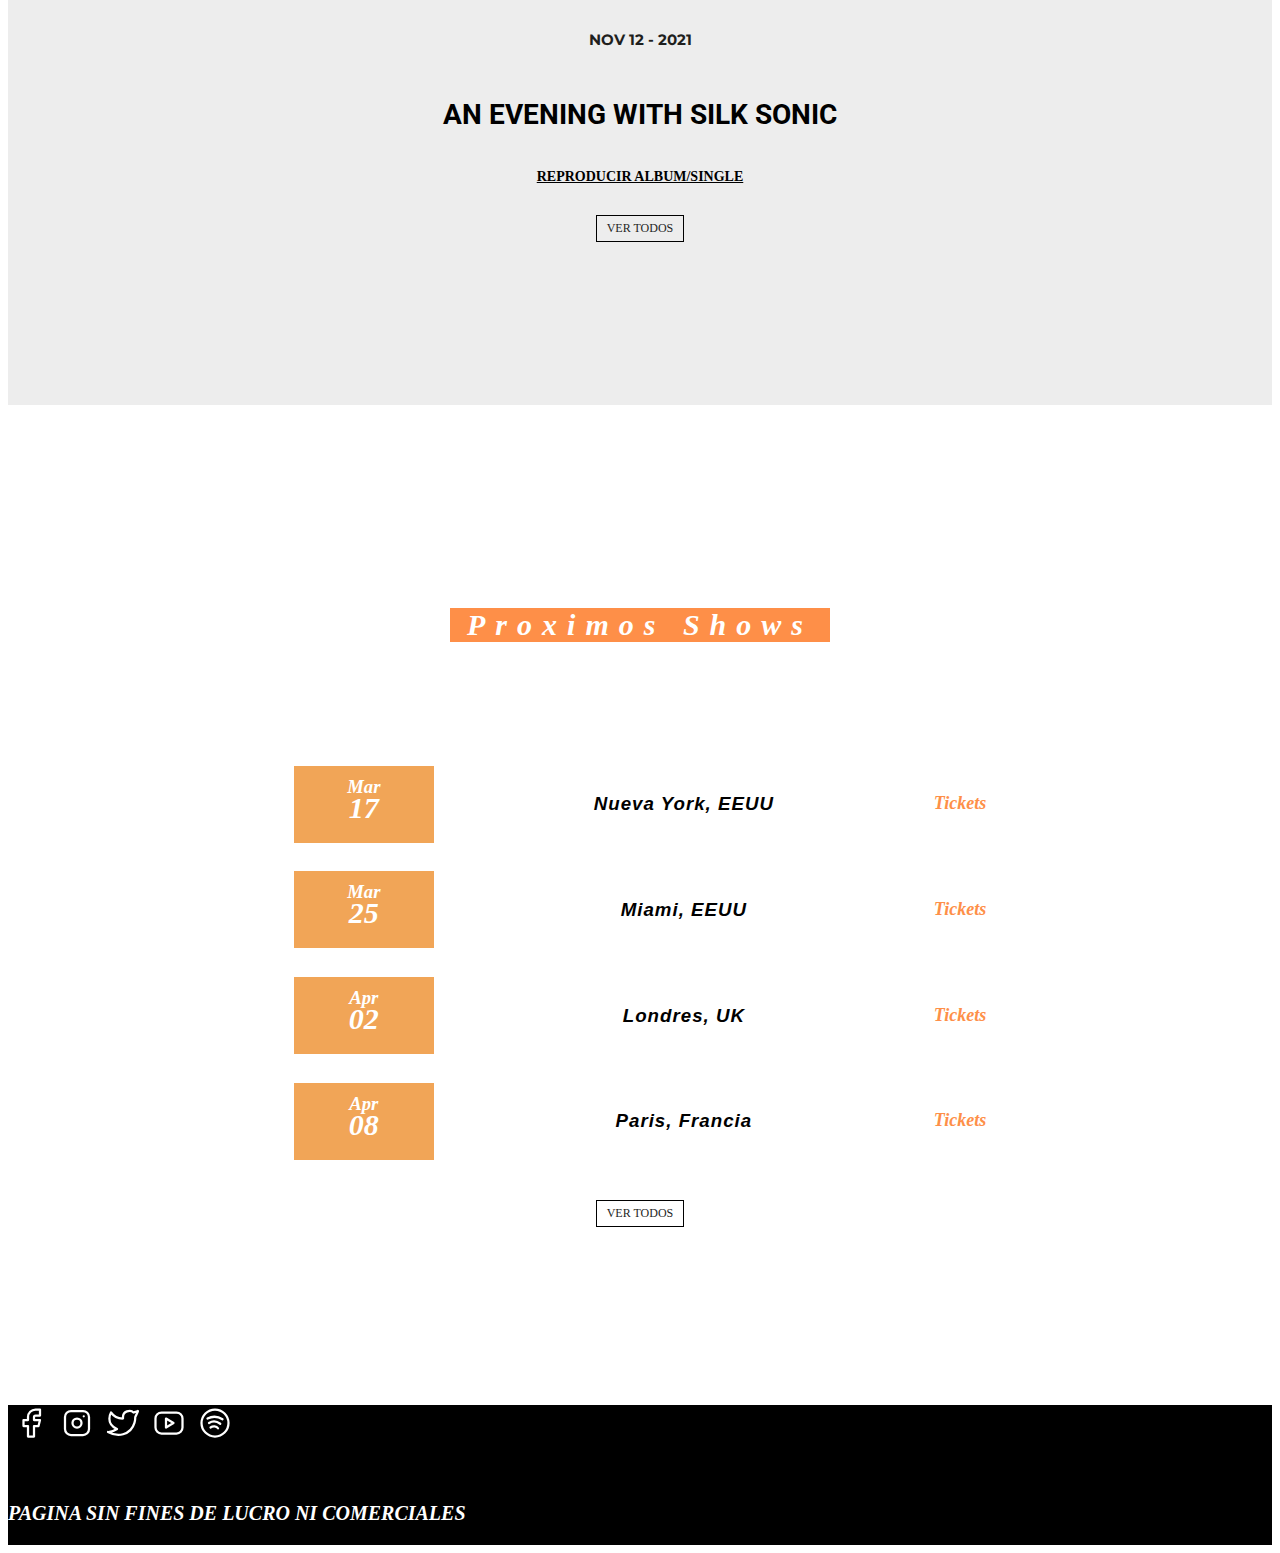
==== commit bb1c3657: "Primer Commit Segunda Rama" ====
--- a/index.html
+++ b/index.html
@@ -15,12 +15,12 @@
     <link rel="stylesheet" href="css/styles.css">
   </head>
   <body>
-    <!--HEADER-->
+      
     <div class="container-fluid">
         <header class="row header">
             <div class="logo col-lg-3">
                 <a href="/index.html">
-                    <img src="/images/brunomarslogomaschico.png" alt="logo Bruno Mars">
+                    <img src="/images/brunomarslogoheader.png" alt="logo Bruno Mars">
                 </a>
             </div>
 
@@ -70,122 +70,140 @@
                 </nav>
             </div>
         </header>
+
+        <main class="row">
+            <div class="imagenPrincipalIndex">
+                <a href="/pages/musica.html">
+                    <img src="/images/logoPrincipalBrunoMars.png" class="img-fluid" alt="...">
+                </a>
+                
+            </div>
+            
+            <section class="ultimaMusica col-lg-6">
+                <div class="ultimoAlbumCancion">
+                    <div class="imagenUltimoAlbum">
+                        <img src="/images/Album An Evening With Silk Sonic.jpg" class="img-fluid" alt="...">
+                    </div>
+
+                    <div class="ultimaMusica__titulos">
+                        <h3 class="ultimaMusica__titulos--fecha">NOV 12 - 2021</h3>
+                        <h2 class="ultimaMusica__titulos--nombre">An Evening With Silk Sonic</h2>
+                    </div>
+                    
+                    <div class="ultimaMusica__links">
+                        <a class="ultimaMusica__links--Reproducir" href="#">Reproducir Album/Single</a>
+                        <a class="ultimaMusica__links--VerTodos"  href="pages/musica.html">Ver Todos</a>
+                    </div>
+                </div>
+            </section>
+    
+            <section class="proximosShows col-lg-6">
+                <div class="proximosShowsGeneral">
+                    <div class="shows__titulo">
+                        <h2 class="shows__titulo--item">Proximos Shows</h2>
+                    </div>
+                    
+                    <div class="shows">
+                        <div class="shows__item">
+                            <h3 class="shows__fechas--item">Mar<span>17</span></h3>
+                            <h3 class="shows__ciudad--item col-lg-4">Nueva York, EEUU</h3>
+                            <h3 class="shows__tickets--item">
+                                <a href="#">Tickets</a>
+                            </h3>
+                        </div>
+    
+                        <div class="shows__item">
+                            <h3 class="shows__fechas--item">Mar<span>25</span></h3>
+                            <h3 class="shows__ciudad--item">Miami, EEUU</h3>
+                            <h3 class="shows__tickets--item">
+                                <a href="#">Tickets</a>
+                            </h3>
+                        </div>
+    
+                        <div class="shows__item">
+                            <h3 class="shows__fechas--item">Apr<span>02</span></h3>
+                            <h3 class="shows__ciudad--item">Londres, UK</h3>
+                            <h3 class="shows__tickets--item">
+                                <a href="#">Tickets</a>
+                            </h3>
+                        </div>
+                        
+                        <div class="shows__item">
+                            <h3 class="shows__fechas--item">Apr<span>08</span></h3>
+                            <h3 class="shows__ciudad--item">Paris, Francia</h3>
+                            <h3 class="shows__tickets--item">
+                                <a href="#">Tickets</a>
+                            </h3>
+                        </div>
+                    </div>
+
+                    <div class="verTodos--Shows">
+                        <a class="proximosShows__links--VerTodos"  href="/pages/tour.html">Ver Todos</a>
+                    </div>
+                    
+                </div>
+            </section>
+        </main>
+
+        <footer class="row footer">
+            <div class="footer__iconos col-lg-2">
+                <div class="footer__iconos--item">
+                    <a href="https://es-la.facebook.com/brunomars/" target="_blank">
+                        <svg xmlns="http://www.w3.org/2000/svg" class="icon icon-tabler icon-tabler-brand-facebook" width="36" height="36" viewBox="0 0 24 24" stroke-width="1.5" stroke="#ffffff" fill="none" stroke-linecap="round" stroke-linejoin="round">
+                            <path stroke="none" d="M0 0h24v24H0z" fill="none"/>
+                            <path d="M7 10v4h3v7h4v-7h3l1 -4h-4v-2a1 1 0 0 1 1 -1h3v-4h-3a5 5 0 0 0 -5 5v2h-3" />
+                        </svg>
+                    </a>
+                </div>
+            
+                <div class="footer__iconos--item">
+                    <a href="https://www.instagram.com/brunomars/" target="_blank">
+                        <svg xmlns="http://www.w3.org/2000/svg" class="icon icon-tabler icon-tabler-brand-instagram" width="36" height="36" viewBox="0 0 24 24" stroke-width="1.5" stroke="#ffffff" fill="none" stroke-linecap="round" stroke-linejoin="round">
+                            <path stroke="none" d="M0 0h24v24H0z" fill="none"/>
+                            <rect x="4" y="4" width="16" height="16" rx="4" />
+                            <circle cx="12" cy="12" r="3" />
+                            <line x1="16.5" y1="7.5" x2="16.5" y2="7.501" />
+                        </svg>
+                    </a>
+                </div>
+            
+                <div class="footer__iconos--item">
+                    <a href="https://twitter.com/BrunoMars" target="_blank">
+                        <svg xmlns="http://www.w3.org/2000/svg" class="icon icon-tabler icon-tabler-brand-twitter" width="36" height="36" viewBox="0 0 24 24" stroke-width="1.5" stroke="#ffffff" fill="none" stroke-linecap="round" stroke-linejoin="round">
+                            <path stroke="none" d="M0 0h24v24H0z" fill="none"/>
+                            <path d="M22 4.01c-1 .49 -1.98 .689 -3 .99c-1.121 -1.265 -2.783 -1.335 -4.38 -.737s-2.643 2.06 -2.62 3.737v1c-3.245 .083 -6.135 -1.395 -8 -4c0 0 -4.182 7.433 4 11c-1.872 1.247 -3.739 2.088 -6 2c3.308 1.803 6.913 2.423 10.034 1.517c3.58 -1.04 6.522 -3.723 7.651 -7.742a13.84 13.84 0 0 0 .497 -3.753c-.002 -.249 1.51 -2.772 1.818 -4.013z" />
+                        </svg>
+                    </a>
+                </div>
+            
+                <div class="footer__iconos--item">
+                    <a href="https://www.youtube.com/channel/UCoUM-UJ7rirJYP8CQ0EIaHA" target="_blank">
+                        <svg xmlns="http://www.w3.org/2000/svg" class="icon icon-tabler icon-tabler-brand-youtube" width="36" height="36" viewBox="0 0 24 24" stroke-width="1.5" stroke="#ffffff" fill="none" stroke-linecap="round" stroke-linejoin="round">
+                            <path stroke="none" d="M0 0h24v24H0z" fill="none"/>
+                            <rect x="3" y="5" width="18" height="14" rx="4" />
+                            <path d="M10 9l5 3l-5 3z" />
+                        </svg>
+                    </a>
+                </div>
+                
+                <div class="footer__iconos--item">
+                    <a href="https://open.spotify.com/artist/0du5cEVh5yTK9QJze8zA0C" target="_blank">
+                        <svg xmlns="http://www.w3.org/2000/svg" class="icon icon-tabler icon-tabler-brand-spotify" width="36" height="36" viewBox="0 0 24 24" stroke-width="1.5" stroke="#ffffff" fill="none" stroke-linecap="round" stroke-linejoin="round">
+                            <path stroke="none" d="M0 0h24v24H0z" fill="none"/>
+                            <circle cx="12" cy="12" r="9" />
+                            <path d="M8 11.973c2.5 -1.473 5.5 -.973 7.5 .527" />
+                            <path d="M9 15c1.5 -1 4 -1 5 .5" />
+                            <path d="M7 9c2 -1 6 -2 10 .5" />
+                        </svg>
+                    </a>
+                </div>
+            </div>
+
+            <div class="footer__titulo col-lg-6 offset-lg-1">
+                <h2 class="footer__titulo--texto">Pagina sin fines de lucro ni comerciales</h2>
+            </div>
+        </footer>
     </div>
-
-    <main>
-        <div class="imagenPrincipal"></div>
-        
-        <div class="mainGeneral__Musica">
-            <section class="ultimaMusica">
-                <div>
-                    <img class="ultimaMusica__imagen" src="images/logoAlbumSilkSonicMasGrande.jpg" alt="logo album">
-                    
-                    <div class="ultimaMusica__titulos">
-                        <h3>NOV 12 - 2021</h3>
-                        <h2>An Evening With Silk Sonic</h2>
-                    </div>
-                    
-                    <a class="ultimaMusica__links--Reproducir" href="">Reproducir Album/Single</a>
-                    <a class="ultimaMusica__links--VerTodos"  href="pages/musica.html">Ver Todos</a>
-                </div>
-            </section>
-        </div> 
-
-        <section class="proximosShows">
-            <div class="shows__titulo">
-                <h2 class="shows__titulo--item">Proximos Shows</h2>
-            </div>
-            
-            <div class="shows">
-                <div class="shows__fechas">
-                    <h3 class="shows__fechas--item">Mar<span>17</span></h3>
-                    <h3 class="shows__fechas--item">Mar<span>25</span></h3>
-                    <h3 class="shows__fechas--item">Apr<span>02</span></h3>
-                    <h3 class="shows__fechas--item">Apr<span>08</span></h3>
-                </div>
-                <div class="shows__ciudad">
-                    <h3 class="shows__ciudad--item">Nueva York, EEUU</h3>
-                    <h3 class="shows__ciudad--item">Miami, EEUU</h3>
-                    <h3 class="shows__ciudad--item">Londres, UK</h3>
-                    <h3 class="shows__ciudad--item">Paris, Francia</h3>
-                </div>
-                <div class="shows__tickets">
-                    <h3 class="shows__tickets--item">
-                        <a href="#">Tickets</a>
-                    </h3>
-                    <h3 class="shows__tickets--item">
-                        <a href="#">Tickets</a>
-                    </h3>
-                    <h3 class="shows__tickets--item">
-                        <a href="#">Tickets</a>
-                    </h3>
-                    <h3 class="shows__tickets--item">
-                        <a href="#">Tickets</a>
-                    </h3>
-                    
-                </div>
-            </div>
-        </section>
-    </main>
-    
-    <footer class="footer">
-        <div class="footer__parrafo">
-            <div class="footer__item">
-                <a href="https://es-la.facebook.com/brunomars/" target="_blank">
-                    <svg xmlns="http://www.w3.org/2000/svg" class="icon icon-tabler icon-tabler-brand-facebook" width="36" height="36" viewBox="0 0 24 24" stroke-width="1.5" stroke="#ffffff" fill="none" stroke-linecap="round" stroke-linejoin="round">
-                        <path stroke="none" d="M0 0h24v24H0z" fill="none"/>
-                        <path d="M7 10v4h3v7h4v-7h3l1 -4h-4v-2a1 1 0 0 1 1 -1h3v-4h-3a5 5 0 0 0 -5 5v2h-3" />
-                    </svg>
-                </a>
-            </div>
-
-            <div class="footer__item">
-                <a href="https://www.instagram.com/brunomars/" target="_blank">
-                    <svg xmlns="http://www.w3.org/2000/svg" class="icon icon-tabler icon-tabler-brand-instagram" width="36" height="36" viewBox="0 0 24 24" stroke-width="1.5" stroke="#ffffff" fill="none" stroke-linecap="round" stroke-linejoin="round">
-                        <path stroke="none" d="M0 0h24v24H0z" fill="none"/>
-                        <rect x="4" y="4" width="16" height="16" rx="4" />
-                        <circle cx="12" cy="12" r="3" />
-                        <line x1="16.5" y1="7.5" x2="16.5" y2="7.501" />
-                    </svg>
-                </a>
-            </div>
-
-            <div class="footer__item">
-                <a href="https://twitter.com/BrunoMars" target="_blank">
-                    <svg xmlns="http://www.w3.org/2000/svg" class="icon icon-tabler icon-tabler-brand-twitter" width="36" height="36" viewBox="0 0 24 24" stroke-width="1.5" stroke="#ffffff" fill="none" stroke-linecap="round" stroke-linejoin="round">
-                        <path stroke="none" d="M0 0h24v24H0z" fill="none"/>
-                        <path d="M22 4.01c-1 .49 -1.98 .689 -3 .99c-1.121 -1.265 -2.783 -1.335 -4.38 -.737s-2.643 2.06 -2.62 3.737v1c-3.245 .083 -6.135 -1.395 -8 -4c0 0 -4.182 7.433 4 11c-1.872 1.247 -3.739 2.088 -6 2c3.308 1.803 6.913 2.423 10.034 1.517c3.58 -1.04 6.522 -3.723 7.651 -7.742a13.84 13.84 0 0 0 .497 -3.753c-.002 -.249 1.51 -2.772 1.818 -4.013z" />
-                    </svg>
-                </a>
-            </div>
-
-            <div class="footer__item">
-                <a href="https://www.youtube.com/channel/UCoUM-UJ7rirJYP8CQ0EIaHA" target="_blank">
-                    <svg xmlns="http://www.w3.org/2000/svg" class="icon icon-tabler icon-tabler-brand-youtube" width="36" height="36" viewBox="0 0 24 24" stroke-width="1.5" stroke="#ffffff" fill="none" stroke-linecap="round" stroke-linejoin="round">
-                        <path stroke="none" d="M0 0h24v24H0z" fill="none"/>
-                        <rect x="3" y="5" width="18" height="14" rx="4" />
-                        <path d="M10 9l5 3l-5 3z" />
-                    </svg>
-                </a>
-            </div>
-            
-            <div class="footer__item">
-                <a href="https://open.spotify.com/artist/0du5cEVh5yTK9QJze8zA0C" target="_blank">
-                    <svg xmlns="http://www.w3.org/2000/svg" class="icon icon-tabler icon-tabler-brand-spotify" width="36" height="36" viewBox="0 0 24 24" stroke-width="1.5" stroke="#ffffff" fill="none" stroke-linecap="round" stroke-linejoin="round">
-                        <path stroke="none" d="M0 0h24v24H0z" fill="none"/>
-                        <circle cx="12" cy="12" r="9" />
-                        <path d="M8 11.973c2.5 -1.473 5.5 -.973 7.5 .527" />
-                        <path d="M9 15c1.5 -1 4 -1 5 .5" />
-                        <path d="M7 9c2 -1 6 -2 10 .5" />
-                    </svg>
-                </a>
-            </div>
-        </div>
-
-        <div class="footer__titulo">
-            <h2>Pagina sin fines de lucro ni comerciales</h2>
-        </div>
-    </footer>
 
     <!-- Option 1: Bootstrap Bundle with Popper -->
     <script src="https://cdn.jsdelivr.net/npm/bootstrap@5.1.3/dist/js/bootstrap.bundle.min.js" integrity="sha384-ka7Sk0Gln4gmtz2MlQnikT1wXgYsOg+OMhuP+IlRH9sENBO0LRn5q+8nbTov4+1p" crossorigin="anonymous"></script>
--- a/css/styles.css
+++ b/css/styles.css
@@ -1,9 +1,3 @@
-*{
-    margin: 0;
-    padding: 0;
-    box-sizing: border-box;
-}
-
 body{
     font-family: 'Segoe UI';
 }
@@ -61,6 +55,8 @@
     display: none;
     background-color: #525151;
     position: absolute;
+    box-shadow: 5px 5px 15px 5px rgba(112,112,112,0.48);
+    border-radius: 10px;
 }
 
 .nav-menu li:hover .nav-subMenu{
@@ -69,35 +65,28 @@
 
 /* MAIN */
 
-.mainGeneral__Musica{
-    /* display: flex;
-    justify-content: space-between;
-    padding: 175px 200px; */
-    /* background: linear-gradient(to top, #f5dff7, white); */
+.imagenPrincipalIndex{
+    padding: 0;
+}
+
+.ultimaMusica{
     background-color: #ededed;
+    text-align: center;
+    display: flex;
+    justify-content: center;
     height: 1000px;
-}
-
-.imagenPrincipal{
-    background-image: url(/images/logoPrincipalBrunoMars.png);
-    height: 895px;
-    background-size: cover;
-    background-repeat: no-repeat;
-    background-position: center center;
-}
-
-.ultimaMusica{
-    /* margin-left: 250px; */
-    text-align: center;
-    display: inline-block;
-    display: flex;
-    justify-content: center;
-    padding: 130px 0;
-}
-
-.ultimaMusica__imagen{
-    height: 534px;
-    width: 534px;
+    position: relative;
+}
+
+.ultimoAlbumCancion{
+    display: flex;
+    flex-direction: column;
+    justify-content: center;
+}
+
+.imagenUltimoAlbum{
+    display: flex;
+    justify-content: center;
 }
 
 .ultimaMusica__titulos{
@@ -105,13 +94,14 @@
     padding-bottom: 15px;
 }
 
-.ultimaMusica__titulos h3{
+.ultimaMusica__titulos--fecha{
     color: #1f1f1e;
     font-family: 'Montserrat', sans-serif;
     font-size: 15px;
 }
 
-.ultimaMusica__titulos h2{
+.ultimaMusica__titulos--nombre{
+    display: inline-block;
     font-family: 'Roboto', sans-serif;
     font-size: 28px;
     text-transform: uppercase;
@@ -123,7 +113,7 @@
     border: solid 1px black;
     color: #1f1f1e;
     padding: 5px 10px;
-    margin: 30px 0;
+    margin-top: 30px;
     text-decoration: none;
     text-transform: uppercase;
     font-size: 12px;
@@ -144,19 +134,30 @@
     text-decoration: underline;
 }
 
+.ultimaMusica__links--Reproducir:hover{
+    color: black;
+}
+
 .proximosShows{
-    margin: 150px 0;
+    height: 1000px;
+    display: flex;
+    justify-content: center;
+    align-items: center;
+}
+
+.proximosShowsGeneral{
+    display: inline-block;
 }
 
 .shows__titulo{
     display: flex;
     justify-content: center;
+    margin-bottom: 80px;
 }
 
 .shows__titulo--item{
     display: inline-block;
     padding: 0px 17px;
-    margin: 30px;
     background-color: rgba(254,143,72,255);
     font-size: 30px;
     font-style: italic;
@@ -165,15 +166,11 @@
     text-align: center;
 }
 
-.shows{
-    display: flex;
-    justify-content: center;
-    align-items: center;
-}
-
-.shows__fechas{
-    display: inline-block;
-    margin: 50px;
+.shows__item{
+    display: flex;
+    flex-direction: row;
+    justify-content: center;
+    margin: 10px 0;
 }
 
 .shows__fechas--item{
@@ -181,11 +178,13 @@
     padding-bottom: 25px;
     padding-right: 25px;
     padding-left: 25px;
-    margin: 30px;
     background-color: #f1a557;
     text-align: center;
     font-style: italic;
     color: white;
+    display: inline-block;
+    margin-bottom: 0;
+    width: 90px;
 }
 
 .shows__fechas--item span{
@@ -194,114 +193,124 @@
     line-height: 20px;
 }
 
-.shows__ciudad{
-    display: inline-block;
-    margin: 50px;
-}
-
 .shows__ciudad--item{
-    padding: 30px;
-    margin: 30px;
     letter-spacing: 1px;
     font-style: italic;
     font-family: 'Segoe UI', Tahoma, Geneva, Verdana, sans-serif;
-    text-align: center;
-}
-
-.shows__tickets{
-    display: inline-block;
-    margin: 50px;
+    display: flex;
+    justify-content: center;
+    align-items: center;
+    margin-bottom: 0;
+    width: 500px;
+    text-align: center;
 }
 
 .shows__tickets--item{
-    padding: 30px;
-    margin: 30px;
-    letter-spacing: 1px;
-    font-style: italic;
-    font-family: 'Segoe UI', Tahoma, Geneva, Verdana, sans-serif;
-    text-align: center;
+    margin-bottom: 0;
+    display: flex;
+    justify-content: center;
+    align-items: center;
+    font-size: 18px;
 }
 
 .shows__tickets--item a{
     text-decoration: none;
+    font-style: italic;
     color: rgba(254,143,72,255);
-    text-transform: none;
+}
+
+.verTodos--Shows{
+    display: flex;
+    justify-content: center;
+}
+
+.proximosShows__links--VerTodos{
+    display: inline-block;
+    border: solid 1px black;
+    color: #1f1f1e;
+    padding: 5px 10px;
+    margin-top: 30px;
+    text-decoration: none;
+    text-transform: uppercase;
+    font-size: 12px;
+}
+
+.proximosShows__links--VerTodos:hover{
+    transition: 1s;
+    background-color: black;
+    color: white;
 }
 
 /* FOOTER */
 
 .footer{
     background-color: black;
-    padding: 10px 0;
-    display: flex;
-}
-
-.footer__parrafo{
-    display: flex;
-    padding: 0 30px;
-    margin: 0 15px;
+    line-height: 60px;
+}
+
+.footer__iconos{
+    display: flex;
+    flex-direction: row;
+    justify-content: left;
+    align-items: center;
+}
+
+.footer__iconos--item{
+    padding: 0 5px;
 }
 
 .footer__titulo{
-    color: white;
-    text-align: center;
-    font-size: 12px;
-    padding: 10px 0;
-    text-transform: uppercase;
-}
-
-.footer__item{
-    text-decoration: none;
-    padding: 1px 5px;
-    cursor: pointer;
+    text-align: left;
+}
+
+.footer__titulo--texto{
+    display: inline-block;
+    color: white;
+    font-size: 20px;
+    font-style: italic;
+    text-transform: uppercase;
+    margin-bottom: 0;
 }
 
 /* MUSICA */
 
-.header__musica{
-    background-color: black;
-    height: 60px;
-    position: relative;
-    width: 100%;
-    border-bottom: solid 1px;
-}
-
-.nav-link--musica{
-    color: white;
-    text-decoration: none;
-}
-
-.nav-SubMenu--musica{
-    display: none;
-    padding: 20px 0;
-    background-color: black;
-}
-
-.nav-menu li:hover .nav-SubMenu--musica{
-    display: block;
-}
-
-.albums__tituloGeneral{
+.albumesGeneral{
+    display: flex;
+    justify-content: center;
+}
+
+.singlesGeneral{
+    display: flex;
+    justify-content: center;
+}
+
+.musica__tituloGeneral{
     text-align: center;
     font-size: 40px;
     margin-bottom: 60px;
+    text-transform: uppercase;
+    font-weight: bold;
+    font-style: italic;
 }
 
 .contenedor{
-    max-width: 120rem;
-    margin: 30px 70px;
+    margin: 100px 0;
 }
 
 .musica__albums{
     display: grid;
     grid-template-columns: repeat(4, 1fr);
-    gap: 20px;
+    gap: 70px;
     margin-top: 30px;
     margin-bottom: 100px;
 }
 
 .albumEspecifico{
     text-align: left;
+}
+
+.albumEspecifico img{
+    width: 320px;
 }
 
 .albumEspecifico__titulo{
@@ -333,194 +342,111 @@
     display: grid;
     grid-template-columns: repeat(4, 1fr);
     grid-template-rows: repeat(2, 1fr);
-    gap: 20px;
+    gap: 70px;
     margin-top: 30px;
     margin-bottom: 180px;
     row-gap: 50px;
 }
 
-@media (max-width: 1584px) {
-    .musica__singles{
-        grid-template-columns: repeat(3, 1fr);
-        grid-template-rows: repeat(3, 1fr);
-    }
-
-    .musica__albums{
-        grid-template-columns: repeat(3, 1fr);
-        grid-template-rows: repeat(2, 1fr);
-    }
-}
-
-@media (max-width: 1248px){
-    .musica__singles{
-        grid-template-columns: repeat(2, 1fr);
-        grid-template-rows: repeat(4, 1fr);
-    }
-
-    .musica__albums{
-        grid-template-columns: repeat(2, 1fr);
-        grid-template-rows: repeat(2, 1fr);
-    }
-
-    .albumEspecifico{
-        text-align: center;
-    }
-}
-
-@media (max-width: 880px){
-    .musica__singles{
-        grid-template-columns: repeat(1, 1fr);
-        grid-template-rows: repeat(8, 1fr);
-    }
-
-    .musica__albums{
-        grid-template-columns: repeat(1, 1fr);
-        grid-template-rows: repeat(4, 1fr);
-    }
-
-    .albumEspecifico{
-        text-align: center;
-    }
-}
-
 /* TOUR */
 
 .mainGeneralTour{
     background: linear-gradient(to top, #f5dff7, white);
 }
 
-.nav-link--tour{
-    color: white;
-    text-decoration: none;
-}
-
-.tour__table td{
-    border: none;
-}
-
-.table__fecha{
-    padding: 15px 25px;
-}
-
-.table__tickets a{
-    padding: 10px 30px;
+.imagenPrincipalTour{
+    padding: 0;
+}
+
+.proximosShows__tour{
+    height: 1000px;
+    display: flex;
+    justify-content: center;
+    align-items: center;
 }
 
 /* BIOGRAFIA */
 
+.main__biografia{
+    background-color: black;
+}
+
 .biografia{
+    margin-top: 50px;
+    margin-bottom: 80px;
+    margin-left: 0;
+    margin-right: 0;
+}
+
+.imagenes{
+    display: flex;
+    justify-content: center;
+}
+
+.biografia__titulo{
+    display: block;
+    text-align: center;
+    margin: 40px 0;
+    font-weight: bold;
+    text-transform: uppercase;
+    color: white;
+}
+
+.biografia-texto{
+    display: flex;
+    justify-content: center;
+}
+
+.biografia__parrafo{
+    text-align: justify;
+    font-size: 20px;
+    margin: 0 20px;
+    color: #909191;
+}
+
+/* GALERIA */
+
+#fotos{
+    padding-bottom: 100px;
+}
+
+.galeria__titulo{
+    text-align: center;
+    margin: 40px 0;
+    font-size: 40px;
+    font-weight: bold;
+    text-transform: uppercase;
+    font-style: italic;
+}
+
+.galeria__fotos{
+    display: flex;
+    justify-content: center;
+    padding: 0;
+    margin: 0;
+}
+
+.fotos__item{
+    transition: transform 2s;
+}
+
+.fotos__item:hover{
+    transform: scale(1.5);
+}
+
+#videos{
+    padding: 0;
+}
+
+.grid-videos{
     display: grid;
     grid-template-columns: repeat(2, 1fr);
-    grid-template-rows: 1fr;
+    grid-template-rows: repeat(2, 1fr);
     gap: 20px;
-    align-items: center;
-    margin-top: 70px;
-    margin-bottom: 70px;
-}
-
-.biografia__texto{
-    text-align: justify;
-    padding: 10px;
-    font-size: 25px;
-}
-
-.nav-SubMenu--biografia{
-    display: none;
-    padding: 20px 0;
-    background-color: black;
-}
-
-.nav-menu li:hover .nav-SubMenu--biografia{
-    display: block;
-}
-
-.main__biografia{
-    padding: 175px 100px;
-    background: linear-gradient(to top, #f5dff7, white);
-}
-
-.biografia__titulo{
-    text-align: center;
-    margin: 30px 0;
-    font-size: 40px;
-    text-transform: uppercase;
-}
-
-.biografia__imagen{
-    text-align: center;
-}
-
-@media (max-width: 1100px) {
-    .biografia{
-        display: grid;
-        grid-template-columns: 1fr;
-        grid-template-rows: repeat(2, 1fr);
-        gap: 10px;
-    }
-
-    .biografia__texto{
-        text-align: center;
-        grid-row: 2/3;
-    }
-}
-
-/* GALERIA */
-
-.galeria__titulo{
-    margin-top: 40px;
-    margin-bottom: 100px;
-    text-align: center;
-    font-size: 35px;
-    text-transform: uppercase;
-}
-
-.nav-SubMenu--galeria{
-    display: none;
-    padding: 20px 0;
-    background-color: black;
-}
-
-.nav-menu li:hover .nav-SubMenu--galeria{
-    display: block;
-}
-
-.grid-fotos{
-    display: grid;
-    grid-template-columns: repeat(3, 1fr);
-    gap: 20px;
-    row-gap: 100px;
-}
-
-.grid-fotos--imagen{
-    display: flex;
-    justify-content: center;
-    transition: transform 1s;
-}
-
-.grid-fotos--imagen:hover{
-    transform: rotateY(180deg);
-}
-
-.grid-fotos--imagenParticular{
-    width: 358px;
-}
-
-.galeria__titulo--videos{
-    margin-top: 100px;
-    margin-bottom: 100px;
-    text-align: center;
-    font-size: 35px;
-    text-transform: uppercase;
-}
-
-.grid-videos{
-    display: grid;
-    grid-template-columns: repeat(4, 1fr);
-    margin: 50px;
-    gap: 20px;
-}
-
-.videos{
+    margin: 30px 10px;
+}
+
+.videos__item{
     width: 400px;
     height: 200px;
 }
@@ -535,32 +461,21 @@
     justify-content: center;
 }
 
-.video__general{
-    display: flex;
-    justify-content: center;
-    background-color: #d5d3d7;
-    padding: 70px;
-}
-
-.video__general--titulos{
+.videosGeneral{
+    background-color: antiquewhite;
+    display: flex;
+    justify-content: center;
+    padding: 50px 0;
+}
+
+.videosTitulos{
     display: flex;
     flex-direction: column;
     justify-content: center;
-    margin-left: 30px;
-}
-
-.video__general--titulos h3{
-    text-transform: uppercase;
-    font-size: 20px;
-}
-
-.video__general--titulos h2{
-    font-size: 40px;
-}
-
-.video__general--videoPrincipal{
-    width: 800px;
-    height: 450px;
+}
+
+.video{
+    text-align: right;
 }
 
 /* CONTACTO */
@@ -595,7 +510,7 @@
     letter-spacing: 1px;
 }
 
-.col-10{
+.formularioEdicion{
     display: grid;
     grid-template-columns: repeat(2, 1fr);
     grid-template-rows: repeat(2, 1fr);
@@ -607,8 +522,105 @@
     grid-row: 2/3;
 }
 
-@media (max-width: 768px) {
-    .col-10{
+.formulario__tituloUno{
+    text-align: center;
+    text-transform: uppercase;
+    padding: 10px 0;
+    font-weight: bold;
+    font-size: 25px;
+}
+
+.formulario__tituloDos{
+    text-align: center;
+    text-transform: uppercase;
+    padding-top: 10px;
+    padding-bottom: 30px;
+    font-size: 20px;
+}
+
+@media (max-width: 1450px) {
+    .musica__albums{
+        display: grid;
+        grid-template-columns: repeat(2, 1fr);
+        grid-template-rows: repeat(2, 1fr);
+    }
+
+    .musica__singles{
+        display: grid;
+        grid-template-columns: repeat(2, 1fr);
+        grid-template-rows: repeat(4, 1fr);
+    }
+
+    .albumEspecifico{
+        text-align: center;
+    }
+
+    .imagenes--item{
+        height: 500px;
+    }
+}
+
+@media (max-width: 992px) {
+    .footer__titulo{
+        text-align: center;
+    }
+
+    .footer__iconos{
+        justify-content: center;
+    }
+
+    .imagenes--item{
+        height: 300px;
+    }
+
+    .fotos__item{
+        transition: none;
+    }
+    
+    .fotos__item:hover{
+        transform: none;
+    }
+
+    .video{
+        text-align: center;
+    }
+
+    .videosTitulos{
+        text-align: center;
+    }
+
+    .videosGeneral{
+        background-color: antiquewhite;
+        display: flex;
+        flex-direction: column;
+        justify-content: center;
+    }
+
+    .grid-videos{
+        grid-template-columns: 1fr;
+        grid-template-rows: 1fr;
+    }
+}
+
+@media (max-width: 750px) {
+    .musica__albums{
+        display: grid;
+        grid-template-columns: 1fr;
+        grid-template-rows: 1fr;
+    }
+
+    .musica__singles{
+        display: grid;
+        grid-template-columns: 1fr;
+        grid-template-rows: 1fr;
+    }
+
+    .albumEspecifico{
+        text-align: center;
+    }
+
+    /*Contacto*/
+    .formularioEdicion{
         grid-template-rows: repeat(3, 1fr);
         column-gap: 0;
     }
@@ -629,93 +641,10 @@
     }
 }
 
-.formulario__tituloUno{
-    text-align: center;
-    text-transform: uppercase;
-    padding: 10px 0;
-    font-weight: bold;
-    font-size: 25px;
-}
-
-.formulario__tituloDos{
-    text-align: center;
-    text-transform: uppercase;
-    padding-top: 10px;
-    padding-bottom: 30px;
-    font-size: 20px;
-}
-
-
-@media (max-width: 968px) {
-    .ultimaMusica{
-        margin: 0 20px;
-        text-align: center;
-    }
-
-    .proximosShows__links--VerTodos{
-        display: inline-block;
-        border: solid 1px black;
-        color: #1f1f1e;
-        padding: 5px 10px;
-        margin: 30px 0;
-        text-decoration: none;
-        text-transform: uppercase;
-        font-size: 12px;
-    }
-     
-    .footer{
-        background-color: black;
-        padding: 10px 0;
-        display: flex;
-        flex-direction: column;
-        align-items: center;
-    }
-
-    .galeria__titulo{
-        margin-bottom: 60px;
-    }
-
-    .grid-fotos{
-        display: grid;
-        grid-template-columns: 1fr;
-        row-gap: 50px;
-    }
-
-    .grid-videos{
-        display: grid;
-        grid-template-columns: 1fr;
-        margin: 50px;
-        gap: 20px;
-    }
-
-    .videosParticular{
-        display: flex;
-        justify-content: center;
-    }
-
-    .video__general{
-        display: flex;
-        flex-direction: column;
-        justify-content: center;
-        background-color: #d5d3d7;
-        padding: 70px 0;
-    }
-    
-    .video__general--titulos{
-        display: flex;
-        flex-direction: column;
-        justify-content: center;
-        margin-left: 30px;
-        margin-top: 30px;
-    }
-
-    .video__general--titulos h3, h2{
-        text-align: center;
-    }
-
-    .video__general--videoPrincipal{
-        width: 100%;
-        height: 450px;
+@media (max-width: 600px) {
+    .video iframe{
+        width: 460px;
+        height: 215px;
     }
 }
 
@@ -735,42 +664,43 @@
     .nav-menu__item{
         padding: 0;
     }
-}
-
-@media (max-width: 375px){
-    .imagenPrincipal{
-        background-image: url(/images/logoPrincipalBrunoMars.png);
-        height: 535px;
-        background-size: cover;
-        background-repeat: no-repeat;
-        background-position: center center;
-    }
-
-    .video__general--videoPrincipal{
-        width: 100%;
+
+    .ultimaMusica__imagen{
+        height: 334px;
+        width: 334px;
+    }
+
+    .ultimaMusica{
+        height: 700px;
+    }
+
+    .shows__item{
+        flex-direction: column;
+        align-items: center;
+        margin-bottom: 50px;
+    }
+
+    .shows__ciudad--item{
+        margin-top: 5px;
+        margin-bottom: 15px;
+        width: 300px;
+    }
+
+    .proximosShows__tour{
+        height: 2000px;
+    }
+
+    .imagenes--item{
         height: 350px;
-    }
-
-    .contenedor{
-        max-width: 120rem;
-        margin: 0;
-    }
-}
-
-
-
-
-
-
-
-
-
-
- 
-
-
-
-
-
-
-
+        margin-bottom: 20px;
+    }
+
+    .biografia__parrafo{
+        text-align: justify;
+        font-size: 15px;
+    }
+
+    .footer__titulo--texto{
+        font-size: 15px;
+    }
+}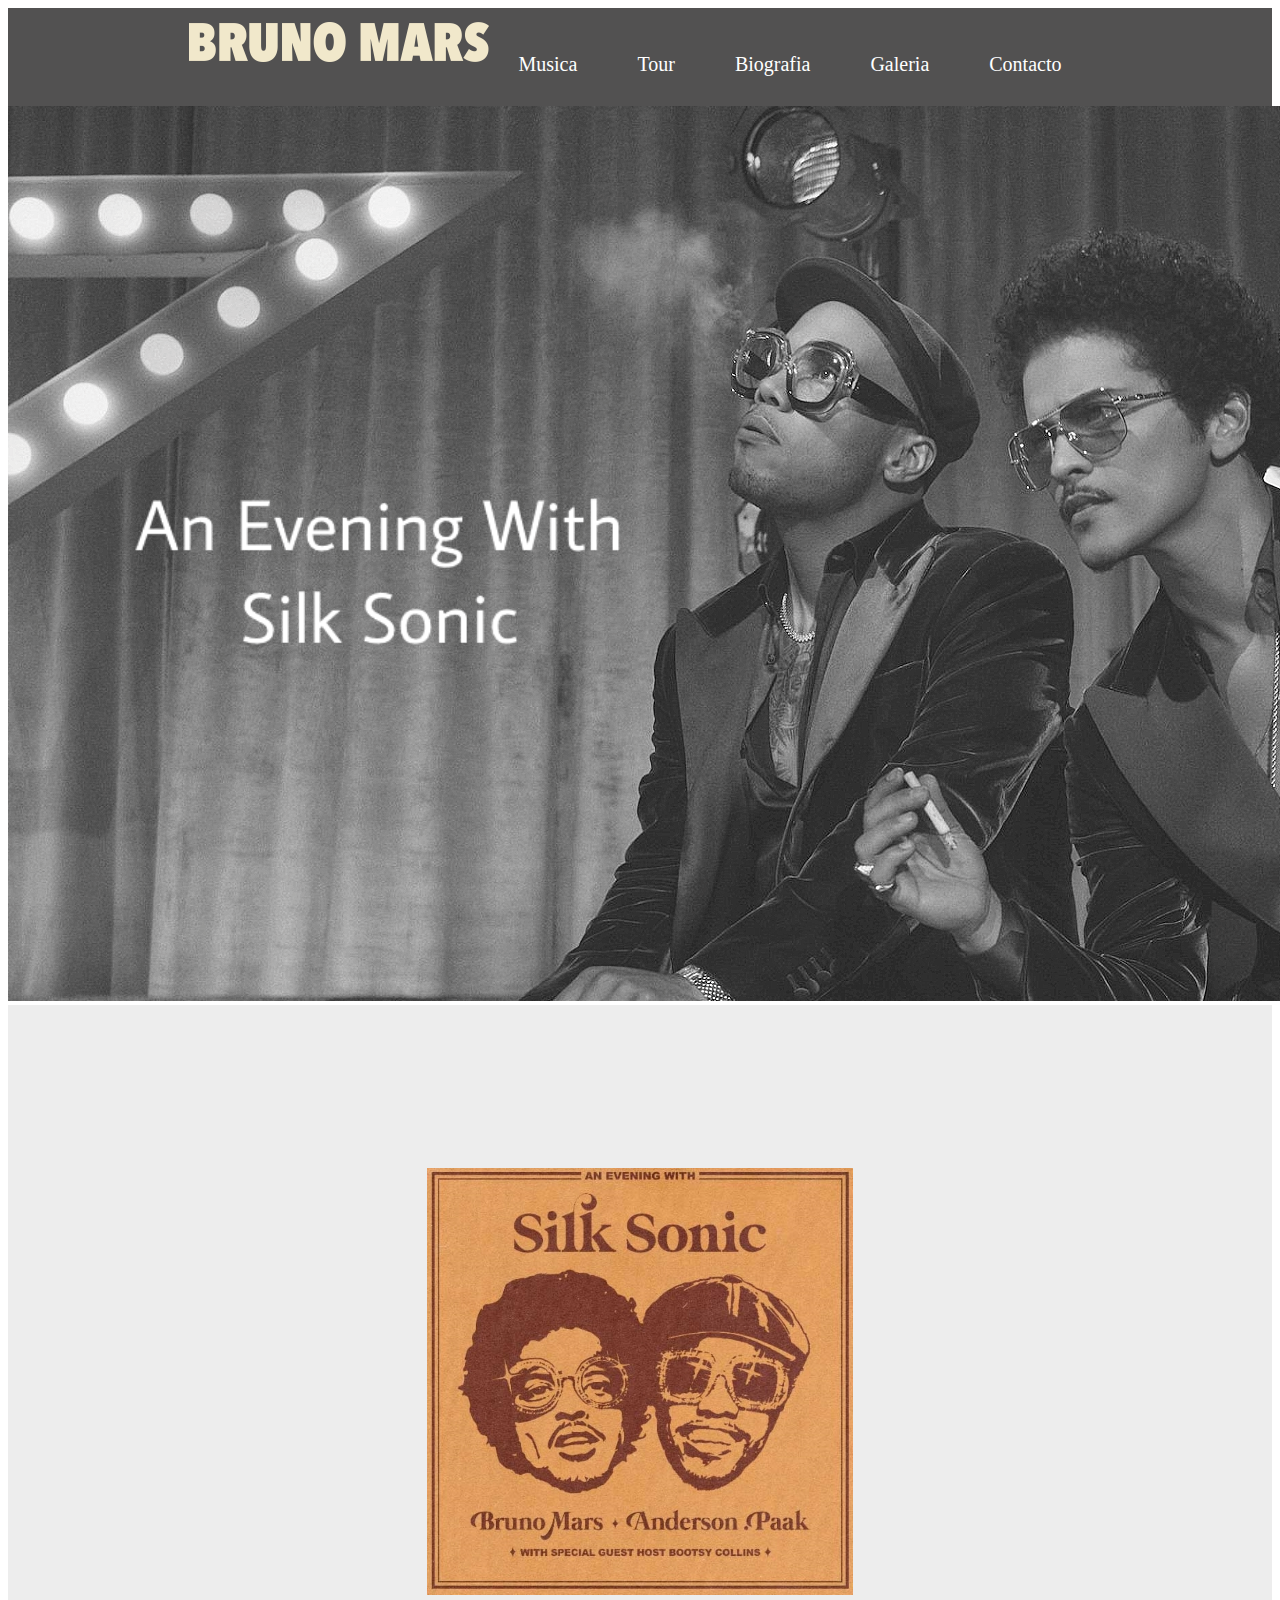
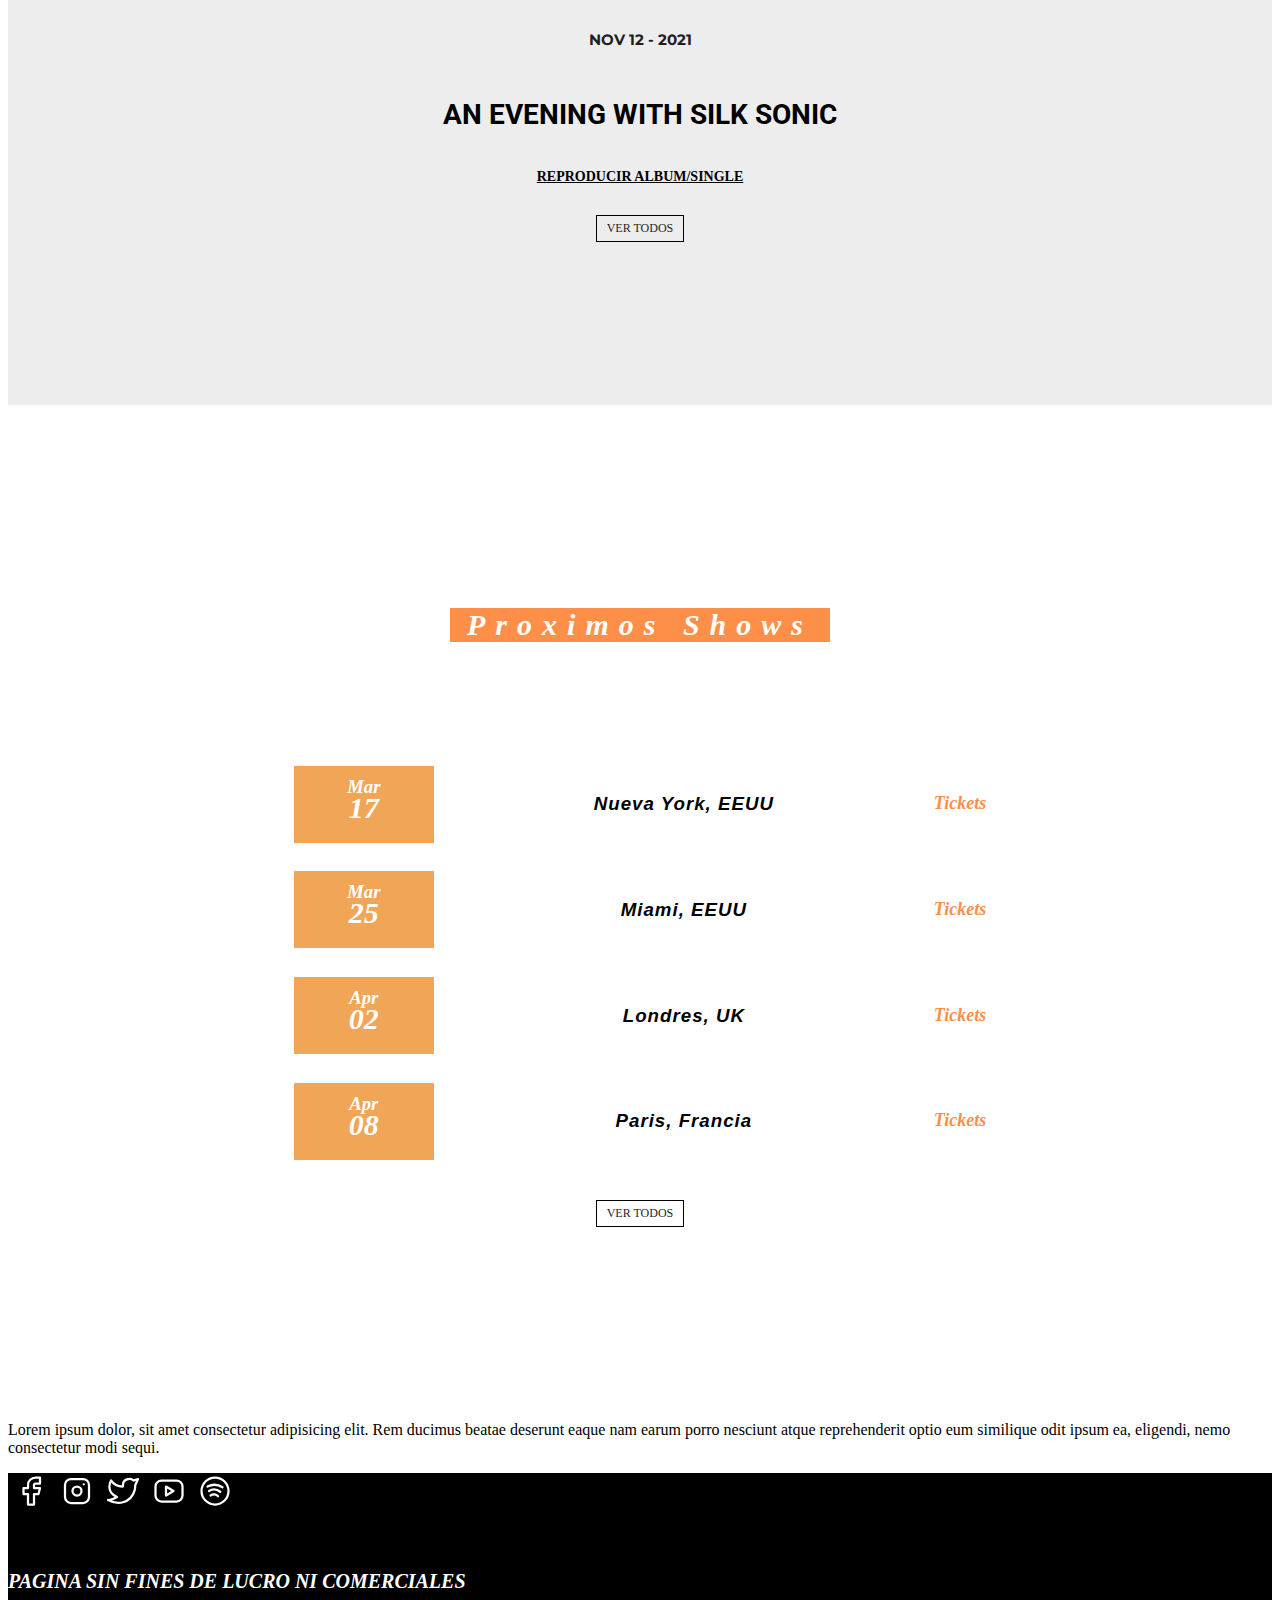
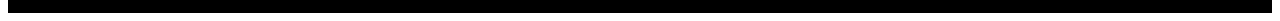
==== commit 9d4095b1: "Segundo Commit Segunda Rama" ====
--- a/index.html
+++ b/index.html
@@ -144,7 +144,7 @@
                 </div>
             </section>
         </main>
-
+        <p>Lorem ipsum dolor, sit amet consectetur adipisicing elit. Rem ducimus beatae deserunt eaque nam earum porro nesciunt atque reprehenderit optio eum similique odit ipsum ea, eligendi, nemo consectetur modi sequi.</p>
         <footer class="row footer">
             <div class="footer__iconos col-lg-2">
                 <div class="footer__iconos--item">
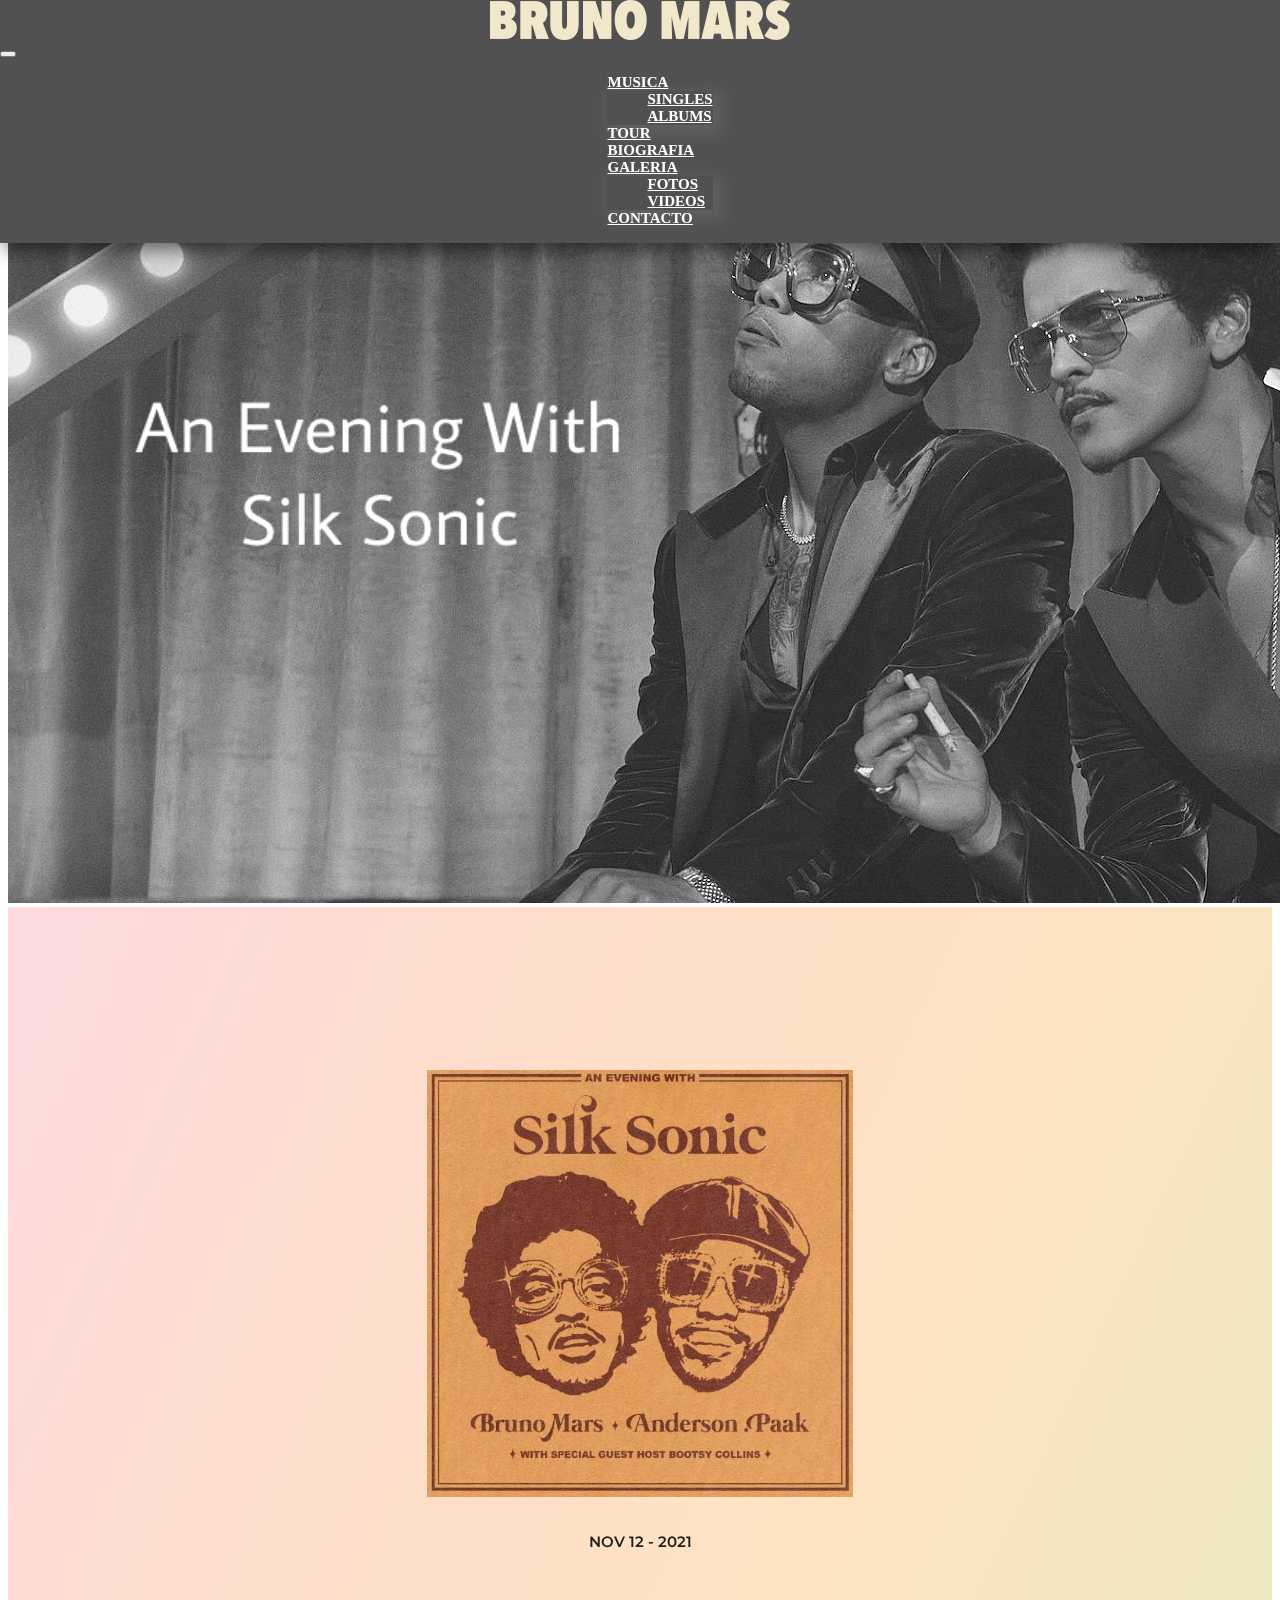
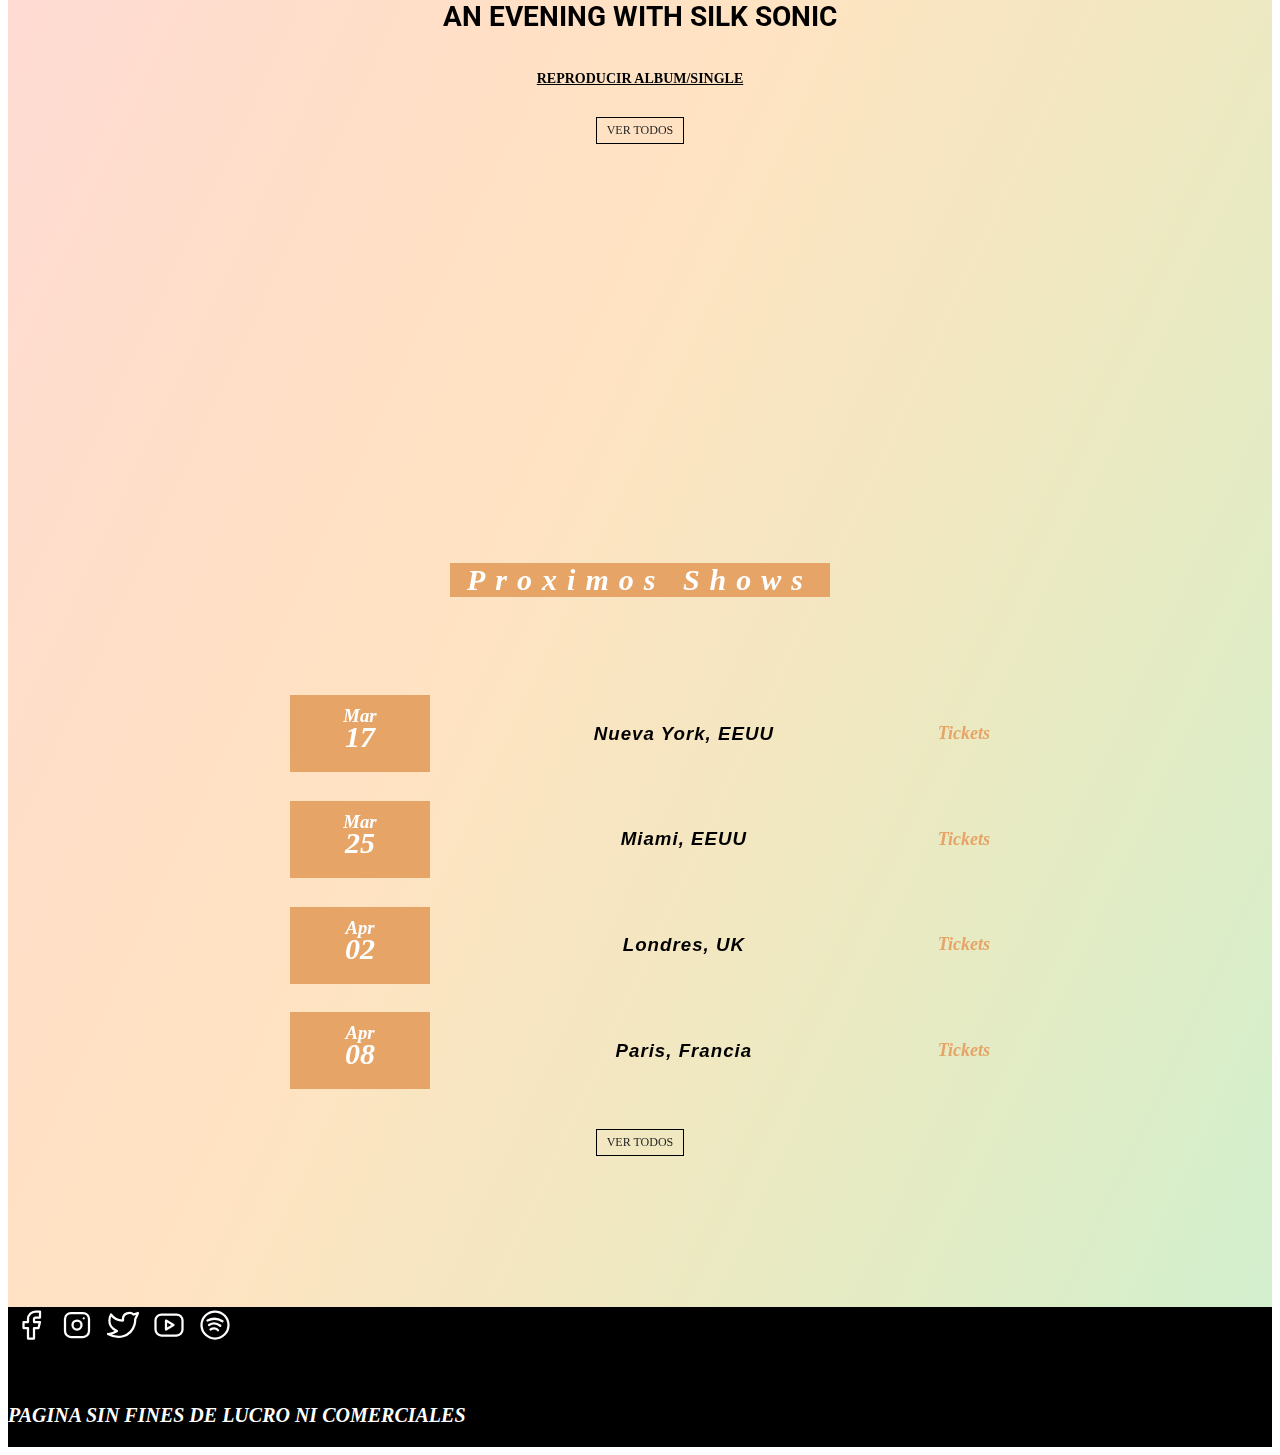
==== commit 25cca9af: "Cuarto Commmit" ====
--- a/index.html
+++ b/index.html
@@ -12,139 +12,138 @@
     <link rel="preconnect" href="https://fonts.googleapis.com">
     <link rel="preconnect" href="https://fonts.gstatic.com" crossorigin>
     <link href="https://fonts.googleapis.com/css2?family=Montserrat:wght@200&family=Roboto:wght@500&display=swap" rel="stylesheet">
-    <link rel="stylesheet" href="css/styles.css">
+    <link rel="stylesheet" href="/css/pruebacss.css">
   </head>
   <body>
       
     <div class="container-fluid">
-        <header class="row header">
-            <div class="logo col-lg-3">
-                <a href="/index.html">
-                    <img src="/images/brunomarslogoheader.png" alt="logo Bruno Mars">
-                </a>
-            </div>
-
-            <div class="navegacion col-lg-6">
-                <nav>
-                    <ul class="nav-menu">
-                        <li class="nav-menu--musica">
-                            <a class="nav-menu__item" href="/pages/musica.html">Musica</a>
-
-                            <ul class="nav-subMenu">
-                                <li>
-                                    <a class="nav-menu__item" href="/pages/musica.html#singles">Singles</a>
-                                </li>
-        
-                                <li>
-                                    <a class="nav-menu__item" href="/pages/musica.html#albums">Albums</a>
-                                </li>
+        <nav class="row navbar navbar-expand-lg navbar-light">
+            <div class="container-fluid col-lg-12 navPrincipal">
+                <div class="col-lg-6">
+                    <a class="navbar-brand" href="/index.html">
+                        <img src="/images/brunomarslogoheader.png" class="img-fluid" alt="..."> 
+                    </a>
+                </div>
+                
+                <button class="navbar-toggler" type="button" data-bs-toggle="collapse" data-bs-target="#navbarNavDropdown" aria-controls="navbarNavDropdown" aria-expanded="false" aria-label="Toggle navigation">
+                    <span class="navbar-toggler-icon"></span>
+                </button>
+
+                <div class="collapse navbar-collapse navegacionCentrar col-lg-6 col-sm-6" id="navbarNavDropdown">
+                    <ul class="navbar-nav">
+                        <li class="nav-item dropdown">
+                            <a class="nav-link dropdown-toggle" style="color:white;" href="/pages/musica.html" id="navbarDropdownMenuLink" role="button" data-bs-toggle="dropdown" aria-expanded="false">Musica</a>
+
+                            <ul class="dropdown-menu" aria-labelledby="navbarDropdownMenuLink">
+                                <li><a class="dropdown-item" href="/pages/musica.html#singles">Singles</a></li>
+                                <li><a class="dropdown-item" href="/pages/musica.html#albums">Albums</a></li>
                             </ul>
                         </li>
 
-                        <li>
-                            <a class="nav-menu__item" href="/pages/tour.html">Tour</a>
-                        </li>
+                        <li class="nav-item">
+                            <a class="nav-link" style="color:white;" href="/pages/tour.html">Tour</a>
+                        </li>
+
+                        <li class="nav-item">
+                            <a class="nav-link" style="color: white;" href="/pages/biografia.html">Biografia</a>
+                        </li>
+
+                        <li class="nav-item dropdown">
+                            <a class="nav-link dropdown-toggle" style="color: white;" href="/pages/galeria.html" id="navbarDropdownMenuLink" role="button" data-bs-toggle="dropdown" aria-expanded="false">Galeria</a>
+
+                            <ul class="dropdown-menu" aria-labelledby="navbarDropdownMenuLink">
+                                <li><a class="dropdown-item" href="/pages/galeria.html#fotos">Fotos</a></li>
+                                <li><a class="dropdown-item" href="/pages/galeria.html#videos">Videos</a></li>
+                            </ul>
+                        </li>
+
+                        <li class="nav-item">
+                            <a class="nav-link" style="color: white;" href="/pages/contacto.html">Contacto</a>
+                        </li>
+                    </ul> 
+                </div>
+            </div>
+        </nav>
+        
+        <main>
+            <div class="row">
+                <div class="imagenPrincipalIndex">
+                    <a href="/pages/musica.html">
+                        <img src="/images/logoPrincipalBrunoMars.png" class="img-fluid" alt="...">
+                    </a>
+                    
+                </div>
+            </div>
+            
+            <section class="main__partePrincipal row">
+                <section class="ultimaMusica col-lg-6 col-sm-12">
+                    <div class="ultimoAlbumCancion">
+                        <div class="imagenUltimoAlbum">
+                            <img src="/images/Album An Evening With Silk Sonic.jpg" class="img-fluid" alt="...">
+                        </div>
+    
+                        <div class="ultimaMusica__titulos">
+                            <h3 class="ultimaMusica__titulos--fecha">NOV 12 - 2021</h3>
+                            <h2 class="ultimaMusica__titulos--nombre">An Evening With Silk Sonic</h2>
+                        </div>
                         
-                        <li>
-                            <a class="nav-menu__item" href="/pages/biografia.html">Biografia</a>
-                        </li>
+                        <div class="ultimaMusica__links">
+                            <a class="ultimaMusica__links--Reproducir" href="#">Reproducir Album/Single</a>
+                            <a class="ultimaMusica__links--VerTodos"  href="pages/musica.html">Ver Todos</a>
+                        </div>
+                    </div>
+                </section>
+        
+                <section class="proximosShows col-lg-6 col-sm-12">
+                    <div class="proximosShowsGeneral">
+                        <div class="shows__titulo">
+                            <h2 class="shows__titulo--item">Proximos Shows</h2>
+                        </div>
                         
-                        <li class="nav-menu--musica">
-                            <a class="nav-menu__item" href="/pages/galeria.html">Galeria</a>
-
-                            <ul class="nav-subMenu">
-                                <li>
-                                    <a class="nav-menu__item" href="/pages/galeria.html#fotos">Fotos</a>
-                                </li>
-        
-                                <li>
-                                    <a class="nav-menu__item" href="/pages/galeria.html#videos">Videos</a>
-                                </li>
-                            </ul> 
-                        </li>
-
-                        <li>
-                            <a class="nav-menu__item" href="/pages/contacto.html">Contacto</a>
-                        </li>
-                    </ul>
-                </nav>
-            </div>
-        </header>
-
-        <main class="row">
-            <div class="imagenPrincipalIndex">
-                <a href="/pages/musica.html">
-                    <img src="/images/logoPrincipalBrunoMars.png" class="img-fluid" alt="...">
-                </a>
-                
-            </div>
-            
-            <section class="ultimaMusica col-lg-6">
-                <div class="ultimoAlbumCancion">
-                    <div class="imagenUltimoAlbum">
-                        <img src="/images/Album An Evening With Silk Sonic.jpg" class="img-fluid" alt="...">
+                        <div class="shows">
+                            <div class="shows__item">
+                                <h3 class="shows__fechas--item">Mar<span>17</span></h3>
+                                <h3 class="shows__ciudad--item">Nueva York, EEUU</h3>
+                                <h3 class="shows__tickets--item">
+                                    <a href="#">Tickets</a>
+                                </h3>
+                            </div>
+        
+                            <div class="shows__item">
+                                <h3 class="shows__fechas--item">Mar<span>25</span></h3>
+                                <h3 class="shows__ciudad--item">Miami, EEUU</h3>
+                                <h3 class="shows__tickets--item">
+                                    <a href="#">Tickets</a>
+                                </h3>
+                            </div>
+        
+                            <div class="shows__item">
+                                <h3 class="shows__fechas--item">Apr<span>02</span></h3>
+                                <h3 class="shows__ciudad--item">Londres, UK</h3>
+                                <h3 class="shows__tickets--item">
+                                    <a href="#">Tickets</a>
+                                </h3>
+                            </div>
+                            
+                            <div class="shows__item">
+                                <h3 class="shows__fechas--item">Apr<span>08</span></h3>
+                                <h3 class="shows__ciudad--item">Paris, Francia</h3>
+                                <h3 class="shows__tickets--item">
+                                    <a href="#">Tickets</a>
+                                </h3>
+                            </div>
+                        </div>
+    
+                        <div class="verTodos--Shows">
+                            <a class="proximosShows__links--VerTodos"  href="/pages/tour.html">Ver Todos</a>
+                        </div>
+                        
                     </div>
-
-                    <div class="ultimaMusica__titulos">
-                        <h3 class="ultimaMusica__titulos--fecha">NOV 12 - 2021</h3>
-                        <h2 class="ultimaMusica__titulos--nombre">An Evening With Silk Sonic</h2>
-                    </div>
-                    
-                    <div class="ultimaMusica__links">
-                        <a class="ultimaMusica__links--Reproducir" href="#">Reproducir Album/Single</a>
-                        <a class="ultimaMusica__links--VerTodos"  href="pages/musica.html">Ver Todos</a>
-                    </div>
-                </div>
+                </section>
             </section>
-    
-            <section class="proximosShows col-lg-6">
-                <div class="proximosShowsGeneral">
-                    <div class="shows__titulo">
-                        <h2 class="shows__titulo--item">Proximos Shows</h2>
-                    </div>
-                    
-                    <div class="shows">
-                        <div class="shows__item">
-                            <h3 class="shows__fechas--item">Mar<span>17</span></h3>
-                            <h3 class="shows__ciudad--item col-lg-4">Nueva York, EEUU</h3>
-                            <h3 class="shows__tickets--item">
-                                <a href="#">Tickets</a>
-                            </h3>
-                        </div>
-    
-                        <div class="shows__item">
-                            <h3 class="shows__fechas--item">Mar<span>25</span></h3>
-                            <h3 class="shows__ciudad--item">Miami, EEUU</h3>
-                            <h3 class="shows__tickets--item">
-                                <a href="#">Tickets</a>
-                            </h3>
-                        </div>
-    
-                        <div class="shows__item">
-                            <h3 class="shows__fechas--item">Apr<span>02</span></h3>
-                            <h3 class="shows__ciudad--item">Londres, UK</h3>
-                            <h3 class="shows__tickets--item">
-                                <a href="#">Tickets</a>
-                            </h3>
-                        </div>
-                        
-                        <div class="shows__item">
-                            <h3 class="shows__fechas--item">Apr<span>08</span></h3>
-                            <h3 class="shows__ciudad--item">Paris, Francia</h3>
-                            <h3 class="shows__tickets--item">
-                                <a href="#">Tickets</a>
-                            </h3>
-                        </div>
-                    </div>
-
-                    <div class="verTodos--Shows">
-                        <a class="proximosShows__links--VerTodos"  href="/pages/tour.html">Ver Todos</a>
-                    </div>
-                    
-                </div>
-            </section>
+            
         </main>
-        <p>Lorem ipsum dolor, sit amet consectetur adipisicing elit. Rem ducimus beatae deserunt eaque nam earum porro nesciunt atque reprehenderit optio eum similique odit ipsum ea, eligendi, nemo consectetur modi sequi.</p>
+        
         <footer class="row footer">
             <div class="footer__iconos col-lg-2">
                 <div class="footer__iconos--item">
--- a/css/pruebacss.css
+++ b/css/pruebacss.css
@@ -0,0 +1,609 @@
+body {
+  font-family: "Segoe UI"; }
+
+li {
+  list-style: none; }
+
+.navegacionCentrar {
+  display: flex;
+  justify-content: center; }
+
+.navbar {
+  background-color: #525151;
+  position: fixed;
+  top: 0;
+  left: 0;
+  width: 100%;
+  box-shadow: 2px 9px 17px -2px rgba(0, 0, 0, 0.52);
+  -webkit-box-shadow: 2px 9px 17px -2px rgba(0, 0, 0, 0.52);
+  -moz-box-shadow: 2px 9px 17px -2px rgba(0, 0, 0, 0.52); }
+
+.navbar-brand {
+  display: flex;
+  justify-content: center; }
+
+.dropdown-menu {
+  background-color: #525151;
+  box-shadow: 5px 5px 15px 5px rgba(112, 112, 112, 0.48); }
+
+.dropdown-item {
+  color: white; }
+  .dropdown-item:hover {
+    color: black; }
+
+.nav-item {
+  font-size: 15px;
+  text-transform: uppercase;
+  font-weight: bold; }
+
+.navbar-toggler-icon {
+  color: white; }
+
+.imagenPrincipalIndex {
+  padding: 0; }
+
+.main__partePrincipal {
+  padding-right: 0;
+  background-image: linear-gradient(115deg, #ffdadf 0, #ffdada 6.25%, #ffdbd5 12.5%, #ffdcd1 18.75%, #ffddcd 25%, #ffdec9 31.25%, #ffe0c6 37.5%, #ffe1c4 43.75%, #ffe3c2 50%, #fae5c1 56.25%, #f5e6c1 62.5%, #f0e8c1 68.75%, #eaeac2 75%, #e4ebc4 81.25%, #deedc7 87.5%, #d8eeca 93.75%, #d3efce 100%); }
+
+.ultimaMusica {
+  text-align: center;
+  display: flex;
+  justify-content: center;
+  height: 1000px;
+  position: relative; }
+
+.ultimoAlbumCancion {
+  display: flex;
+  flex-direction: column;
+  justify-content: center; }
+
+.imagenUltimoAlbum {
+  display: flex;
+  justify-content: center; }
+
+.ultimaMusica__titulos {
+  padding-top: 20px;
+  padding-bottom: 15px; }
+
+.ultimaMusica__titulos--fecha {
+  color: #1f1f1e;
+  font-family: 'Montserrat', sans-serif;
+  font-size: 15px;
+  font-weight: 600; }
+
+.ultimaMusica__titulos--nombre {
+  display: inline-block;
+  font-family: 'Roboto', sans-serif;
+  font-size: 28px;
+  text-transform: uppercase;
+  padding-top: 10px; }
+
+.boton-verTodos, .albumEspecifico__boton {
+  border: solid 1px black;
+  padding: 5px 10px;
+  text-decoration: none;
+  text-transform: uppercase;
+  font-size: 12px; }
+
+.ultimaMusica__links--VerTodos {
+  display: inline-block;
+  border: solid 1px black;
+  color: #1f1f1e;
+  padding: 5px 10px;
+  margin-top: 30px;
+  text-decoration: none;
+  text-transform: uppercase;
+  font-size: 12px; }
+  .ultimaMusica__links--VerTodos:hover {
+    transition: 1s;
+    background-color: black;
+    color: white; }
+
+.ultimaMusica__links--Reproducir {
+  display: block;
+  text-transform: uppercase;
+  font-size: 14px;
+  color: black;
+  font-weight: bold;
+  text-decoration: underline; }
+  .ultimaMusica__links--Reproducir:hover {
+    color: black; }
+
+.proximosShows {
+  height: 1000px;
+  display: flex;
+  justify-content: center;
+  align-items: center;
+  padding: 0 50px;
+  position: relative; }
+
+.proximosShowsGeneral {
+  display: block;
+  text-align: center;
+  width: 700px; }
+
+.shows__titulo {
+  margin: 80px 0; }
+
+.shows__titulo--item {
+  display: inline-block;
+  padding: 0px 17px;
+  background-color: #e6a467;
+  font-size: 30px;
+  font-style: italic;
+  letter-spacing: 10px;
+  color: white;
+  text-align: center;
+  margin-bottom: 0; }
+
+.shows__item {
+  display: flex;
+  flex-direction: row;
+  justify-content: space-between;
+  margin: 10px 0; }
+
+.shows__fechas--item {
+  padding-top: 10px;
+  padding-bottom: 25px;
+  padding-right: 25px;
+  padding-left: 25px;
+  background-color: #e6a467;
+  text-align: center;
+  font-style: italic;
+  color: white;
+  display: inline-block;
+  margin-bottom: 0;
+  width: 90px; }
+  .shows__fechas--item span {
+    display: block;
+    font-size: 30px;
+    line-height: 20px; }
+
+.shows__ciudad--item {
+  letter-spacing: 1px;
+  font-style: italic;
+  font-family: 'Segoe UI', Tahoma, Geneva, Verdana, sans-serif;
+  display: flex;
+  justify-content: center;
+  align-items: center;
+  margin-bottom: 0;
+  text-align: center; }
+
+.shows__tickets--item {
+  margin-bottom: 0;
+  display: flex;
+  justify-content: center;
+  align-items: center;
+  font-size: 18px; }
+  .shows__tickets--item a {
+    text-decoration: none;
+    font-style: italic;
+    color: #e6a467; }
+
+.proximosShows__links--VerTodos {
+  display: inline-block;
+  border: solid 1px black;
+  color: #1f1f1e;
+  padding: 5px 10px;
+  margin-top: 30px;
+  text-decoration: none;
+  text-transform: uppercase;
+  font-size: 12px; }
+  .proximosShows__links--VerTodos:hover {
+    transition: 1s;
+    background-color: black;
+    color: white; }
+
+.footer {
+  background-color: black;
+  line-height: 60px; }
+
+.footer__iconos {
+  display: flex;
+  flex-direction: row;
+  justify-content: left;
+  align-items: center; }
+
+.footer__iconos--item {
+  padding: 0 5px; }
+
+.footer__titulo {
+  text-align: left; }
+
+.footer__titulo--texto {
+  display: inline-block;
+  color: white;
+  font-size: 20px;
+  font-style: italic;
+  text-transform: uppercase;
+  margin-bottom: 0; }
+
+.albumesGeneral {
+  display: flex;
+  justify-content: center; }
+
+.singlesGeneral {
+  display: flex;
+  justify-content: center; }
+
+.musica__tituloGeneral {
+  text-align: center;
+  font-size: 40px;
+  margin-bottom: 60px;
+  text-transform: uppercase;
+  font-weight: bold;
+  font-style: italic; }
+
+.contenedor {
+  padding: 100px 0;
+  background-image: linear-gradient(115deg, #ffdadf 0, #ffdada 6.25%, #ffdbd5 12.5%, #ffdcd1 18.75%, #ffddcd 25%, #ffdec9 31.25%, #ffe0c6 37.5%, #ffe1c4 43.75%, #ffe3c2 50%, #fae5c1 56.25%, #f5e6c1 62.5%, #f0e8c1 68.75%, #eaeac2 75%, #e4ebc4 81.25%, #deedc7 87.5%, #d8eeca 93.75%, #d3efce 100%); }
+
+.musica__albums {
+  display: grid;
+  grid-template-columns: repeat(4, 1fr);
+  gap: 70px;
+  margin-top: 30px;
+  margin-bottom: 100px; }
+
+.albumEspecifico {
+  text-align: left; }
+  .albumEspecifico img {
+    width: 320px;
+    height: 320px; }
+
+.albumEspecifico__titulo {
+  padding: 20px 0;
+  font-size: 22px; }
+
+.albumEspecifico__boton:hover {
+  transition: 1s;
+  background-color: white;
+  color: black; }
+
+.btn-album {
+  background-color: black; }
+
+.btn-single {
+  background-color: white; }
+
+.texto-album {
+  color: black; }
+
+.texto-single {
+  color: white; }
+
+.musica__singles {
+  display: grid;
+  grid-template-columns: repeat(4, 1fr);
+  grid-template-rows: repeat(2, 1fr);
+  gap: 70px;
+  margin-top: 30px;
+  margin-bottom: 180px;
+  row-gap: 50px; }
+
+.imagenPrincipalTour {
+  padding: 0; }
+
+.proximosShows__tour {
+  height: 1000px;
+  display: flex;
+  justify-content: center;
+  align-items: center;
+  background-image: linear-gradient(115deg, #ffdadf 0, #ffdada 6.25%, #ffdbd5 12.5%, #ffdcd1 18.75%, #ffddcd 25%, #ffdec9 31.25%, #ffe0c6 37.5%, #ffe1c4 43.75%, #ffe3c2 50%, #fae5c1 56.25%, #f5e6c1 62.5%, #f0e8c1 68.75%, #eaeac2 75%, #e4ebc4 81.25%, #deedc7 87.5%, #d8eeca 93.75%, #d3efce 100%); }
+
+.shows__tickets--item--tour {
+  margin-bottom: 0;
+  display: flex;
+  justify-content: center;
+  align-items: center;
+  font-size: 18px; }
+  .shows__tickets--item--tour a {
+    text-decoration: none;
+    font-style: italic;
+    color: black; }
+
+.main__biografia {
+  background-image: linear-gradient(115deg, #ffdadf 0, #ffdada 6.25%, #ffdbd5 12.5%, #ffdcd1 18.75%, #ffddcd 25%, #ffdec9 31.25%, #ffe0c6 37.5%, #ffe1c4 43.75%, #ffe3c2 50%, #fae5c1 56.25%, #f5e6c1 62.5%, #f0e8c1 68.75%, #eaeac2 75%, #e4ebc4 81.25%, #deedc7 87.5%, #d8eeca 93.75%, #d3efce 100%);
+  padding: 100px 0; }
+
+.biografia {
+  margin-top: 50px;
+  margin-bottom: 80px;
+  margin-left: 0;
+  margin-right: 0; }
+
+.biografia__imagenes {
+  display: flex;
+  justify-content: center; }
+
+.biografia__titulo {
+  display: block;
+  text-align: center;
+  margin: 40px 0;
+  font-weight: bold;
+  text-transform: uppercase;
+  color: black; }
+
+.biografia-texto {
+  display: flex;
+  justify-content: center; }
+
+.biografia__parrafo {
+  text-align: justify;
+  font-size: 20px;
+  margin: 0 20px;
+  color: black; }
+
+.main {
+  background-image: linear-gradient(115deg, #ffdadf 0, #ffdada 6.25%, #ffdbd5 12.5%, #ffdcd1 18.75%, #ffddcd 25%, #ffdec9 31.25%, #ffe0c6 37.5%, #ffe1c4 43.75%, #ffe3c2 50%, #fae5c1 56.25%, #f5e6c1 62.5%, #f0e8c1 68.75%, #eaeac2 75%, #e4ebc4 81.25%, #deedc7 87.5%, #d8eeca 93.75%, #d3efce 100%);
+  padding: 100px 0; }
+
+#fotos {
+  padding-bottom: 100px; }
+
+.galeria__titulo {
+  text-align: center;
+  margin: 40px 0;
+  font-size: 40px;
+  font-weight: bold;
+  text-transform: uppercase;
+  font-style: italic; }
+
+.galeria__fotos {
+  display: flex;
+  justify-content: center;
+  padding: 0;
+  margin: 0; }
+
+.fotos__item {
+  transition: transform 2s; }
+  .fotos__item:hover {
+    transform: scale(1.5); }
+
+#videos {
+  padding: 0; }
+
+.grid-videos {
+  display: grid;
+  grid-template-columns: repeat(2, 1fr);
+  grid-template-rows: repeat(2, 1fr);
+  gap: 20px;
+  margin: 30px 10px; }
+  .grid-videos iframe {
+    display: flex;
+    justify-content: center; }
+
+.videos__item {
+  width: 400px;
+  height: 200px; }
+
+.videosParticular {
+  display: flex;
+  justify-content: center; }
+
+.videosGeneral {
+  background-color: #eeeeee;
+  display: flex;
+  justify-content: center;
+  padding: 100px 0; }
+
+.videosTitulos {
+  display: flex;
+  flex-direction: column;
+  justify-content: center; }
+
+.video {
+  text-align: right; }
+
+.mainGeneralContacto {
+  justify-content: center;
+  background-image: linear-gradient(115deg, #ffdadf 0, #ffdada 6.25%, #ffdbd5 12.5%, #ffdcd1 18.75%, #ffddcd 25%, #ffdec9 31.25%, #ffe0c6 37.5%, #ffe1c4 43.75%, #ffe3c2 50%, #fae5c1 56.25%, #f5e6c1 62.5%, #f0e8c1 68.75%, #eaeac2 75%, #e4ebc4 81.25%, #deedc7 87.5%, #d8eeca 93.75%, #d3efce 100%);
+  padding: 80px 0; }
+
+.formularioGeneral {
+  margin: 150px 100px;
+  border: solid 0px black;
+  border-radius: 10px;
+  padding: 50px 0px;
+  background-color: white;
+  box-shadow: 3px 3px 62px 6px rgba(0, 0, 0, 0.37);
+  -webkit-box-shadow: 3px 3px 62px 6px rgba(0, 0, 0, 0.37);
+  -moz-box-shadow: 3px 3px 62px 6px rgba(0, 0, 0, 0.37); }
+
+.formulario_keloke {
+  display: flex;
+  justify-content: center; }
+
+.formularioEdicion {
+  display: grid;
+  grid-template-columns: repeat(2, 1fr);
+  grid-template-rows: repeat(2, 1fr);
+  column-gap: 20px; }
+
+.formulario__mensaje {
+  grid-column: 1/3;
+  grid-row: 2/3; }
+
+.formulario__tituloUno {
+  text-align: center;
+  padding: 10px 0;
+  font-weight: bold;
+  font-size: 25px;
+  letter-spacing: 15px;
+  font-style: italic;
+  color: #e6a467; }
+
+.formulario__tituloDos {
+  text-align: center;
+  text-transform: uppercase;
+  padding-top: 10px;
+  padding-bottom: 30px;
+  font-size: 15px;
+  font-style: italic;
+  opacity: .5;
+  word-spacing: 5px; }
+
+.form-control {
+  border: none;
+  border-radius: 15px;
+  padding: 15px;
+  background-color: #e8e8e8;
+  box-shadow: 6px 6px 12px #ffffff, -6px -6px 12px #c5c5c5;
+  font-size: medium;
+  font-weight: bold;
+  font-style: italic;
+  text-transform: uppercase;
+  letter-spacing: 1px; }
+  .form-control:focus {
+    outline-color: white;
+    place-content: "Enter your message!"; }
+
+.form-label {
+  font-style: italic;
+  text-transform: uppercase;
+  letter-spacing: 1px;
+  font-weight: 500;
+  opacity: .5;
+  color: #e6a467; }
+
+.boton {
+  display: flex;
+  justify-content: center; }
+
+.boton__item {
+  margin: 50px 0;
+  padding: 1.3em 3em;
+  font-size: 15px;
+  letter-spacing: 2.5px;
+  font-weight: bold;
+  font-style: italic;
+  text-transform: uppercase;
+  color: grey;
+  background-color: #fff;
+  border: none;
+  border-radius: 45px;
+  box-shadow: 0px 15px 15px rgba(0, 0, 0, 0.1);
+  transition: all 0.3s ease 0s;
+  cursor: pointer;
+  outline: none; }
+  .boton__item:hover {
+    background-color: #e6a467;
+    box-shadow: 0px 15px 20px #e6a467;
+    color: #fff;
+    transform: translateY(-7px); }
+  .boton__item:active {
+    transform: translateY(-1px); }
+
+@media (max-width: 1450px) {
+  .musica__albums {
+    display: grid;
+    grid-template-columns: repeat(2, 1fr);
+    grid-template-rows: repeat(2, 1fr); }
+  .musica__singles {
+    display: grid;
+    grid-template-columns: repeat(2, 1fr);
+    grid-template-rows: repeat(4, 1fr); }
+  .albumEspecifico {
+    text-align: center; }
+  .imagenes--item {
+    height: 500px; } }
+
+@media (max-width: 992px) {
+  .ultimaMusica {
+    height: 700px; }
+  .proximosShows {
+    height: 700px; }
+  .navegacionCentrar {
+    margin-top: 20px;
+    justify-content: left; }
+  .navbar-brand {
+    justify-content: left;
+    margin-right: 0; }
+  .navPrincipal {
+    padding-left: 5px;
+    padding-right: 5px; }
+  .ultimaMusica {
+    width: 100%; }
+  .proximosShows {
+    width: 100%; }
+  .footer__titulo {
+    text-align: center; }
+  .footer__iconos {
+    justify-content: center; }
+  .imagenes--item {
+    height: 300px; }
+  .fotos__item {
+    transition: none; }
+    .fotos__item:hover {
+      transform: none; }
+  .video {
+    text-align: center; }
+  .videosTitulos {
+    text-align: center; }
+  .videosGeneral {
+    background-color: antiquewhite;
+    display: flex;
+    flex-direction: column;
+    justify-content: center; }
+  .grid-videos {
+    grid-template-columns: 1fr;
+    grid-template-rows: 1fr; } }
+
+@media (max-width: 750px) {
+  .musica__albums {
+    display: grid;
+    grid-template-columns: 1fr;
+    grid-template-rows: 1fr; }
+  .musica__singles {
+    display: grid;
+    grid-template-columns: 1fr;
+    grid-template-rows: 1fr; }
+  .albumEspecifico {
+    text-align: center; }
+  .formularioEdicion {
+    grid-template-rows: repeat(3, 1fr);
+    column-gap: 0; }
+  .formulario__mensaje {
+    grid-column: 1/3;
+    grid-row: 3/4; }
+  .formulario__email {
+    grid-column: 1/3;
+    grid-row: 1/2; }
+  .formulario__nombre {
+    grid-column: 1/3;
+    grid-row: 2/3; } }
+
+@media (max-width: 600px) {
+  .video iframe {
+    width: 460px;
+    height: 215px; } }
+
+@media (max-width: 540px) {
+  .ultimaMusica__imagen {
+    height: 334px;
+    width: 334px; }
+  .shows__item {
+    flex-direction: column;
+    align-items: center;
+    margin-bottom: 50px; }
+  .shows__ciudad--item {
+    margin-top: 5px;
+    margin-bottom: 15px;
+    width: 300px; }
+  .proximosShows {
+    height: 1200px; }
+  .proximosShows__tour {
+    height: 2000px; }
+  .imagenes--item {
+    height: 350px;
+    margin-bottom: 20px; }
+  .biografia__parrafo {
+    text-align: justify;
+    font-size: 15px; }
+  .footer__titulo--texto {
+    font-size: 15px; }
+  .formularioGeneral {
+    margin: 50px; }
+  .form-control {
+    font-size: small; } }
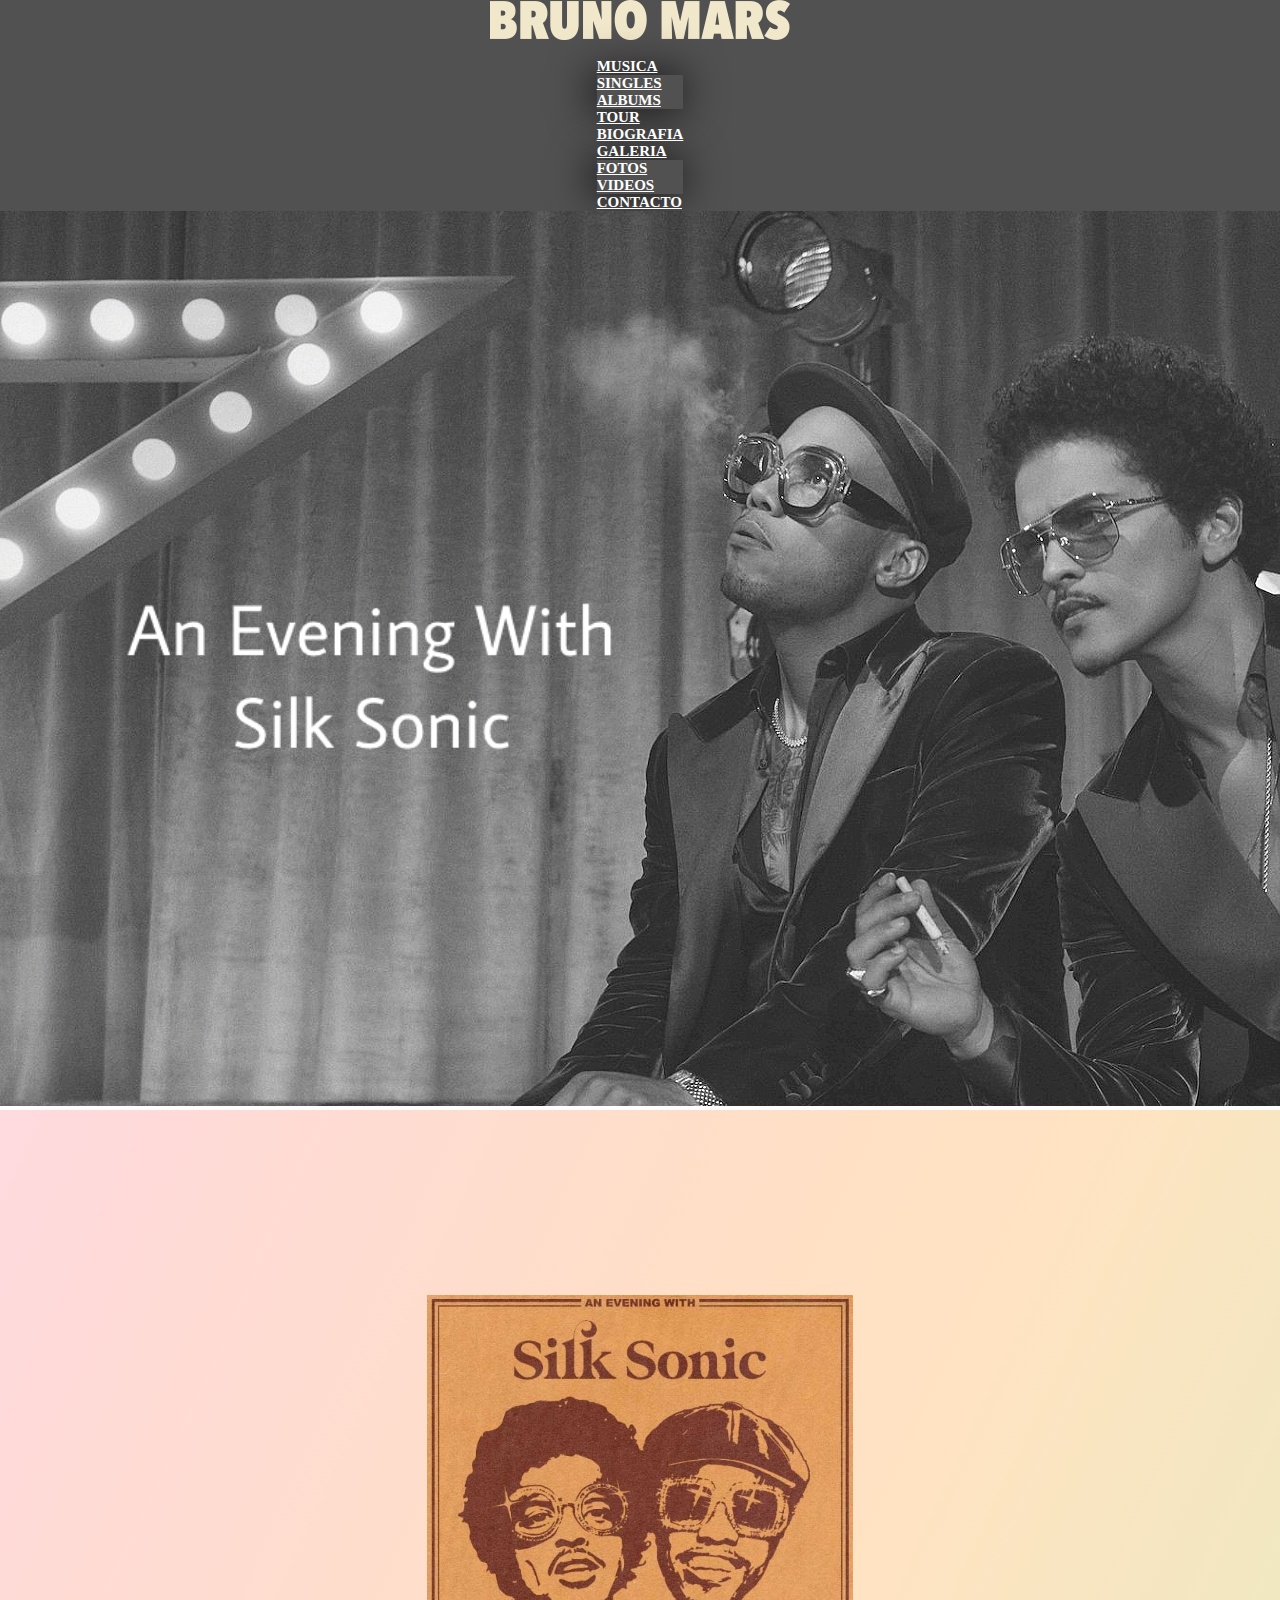
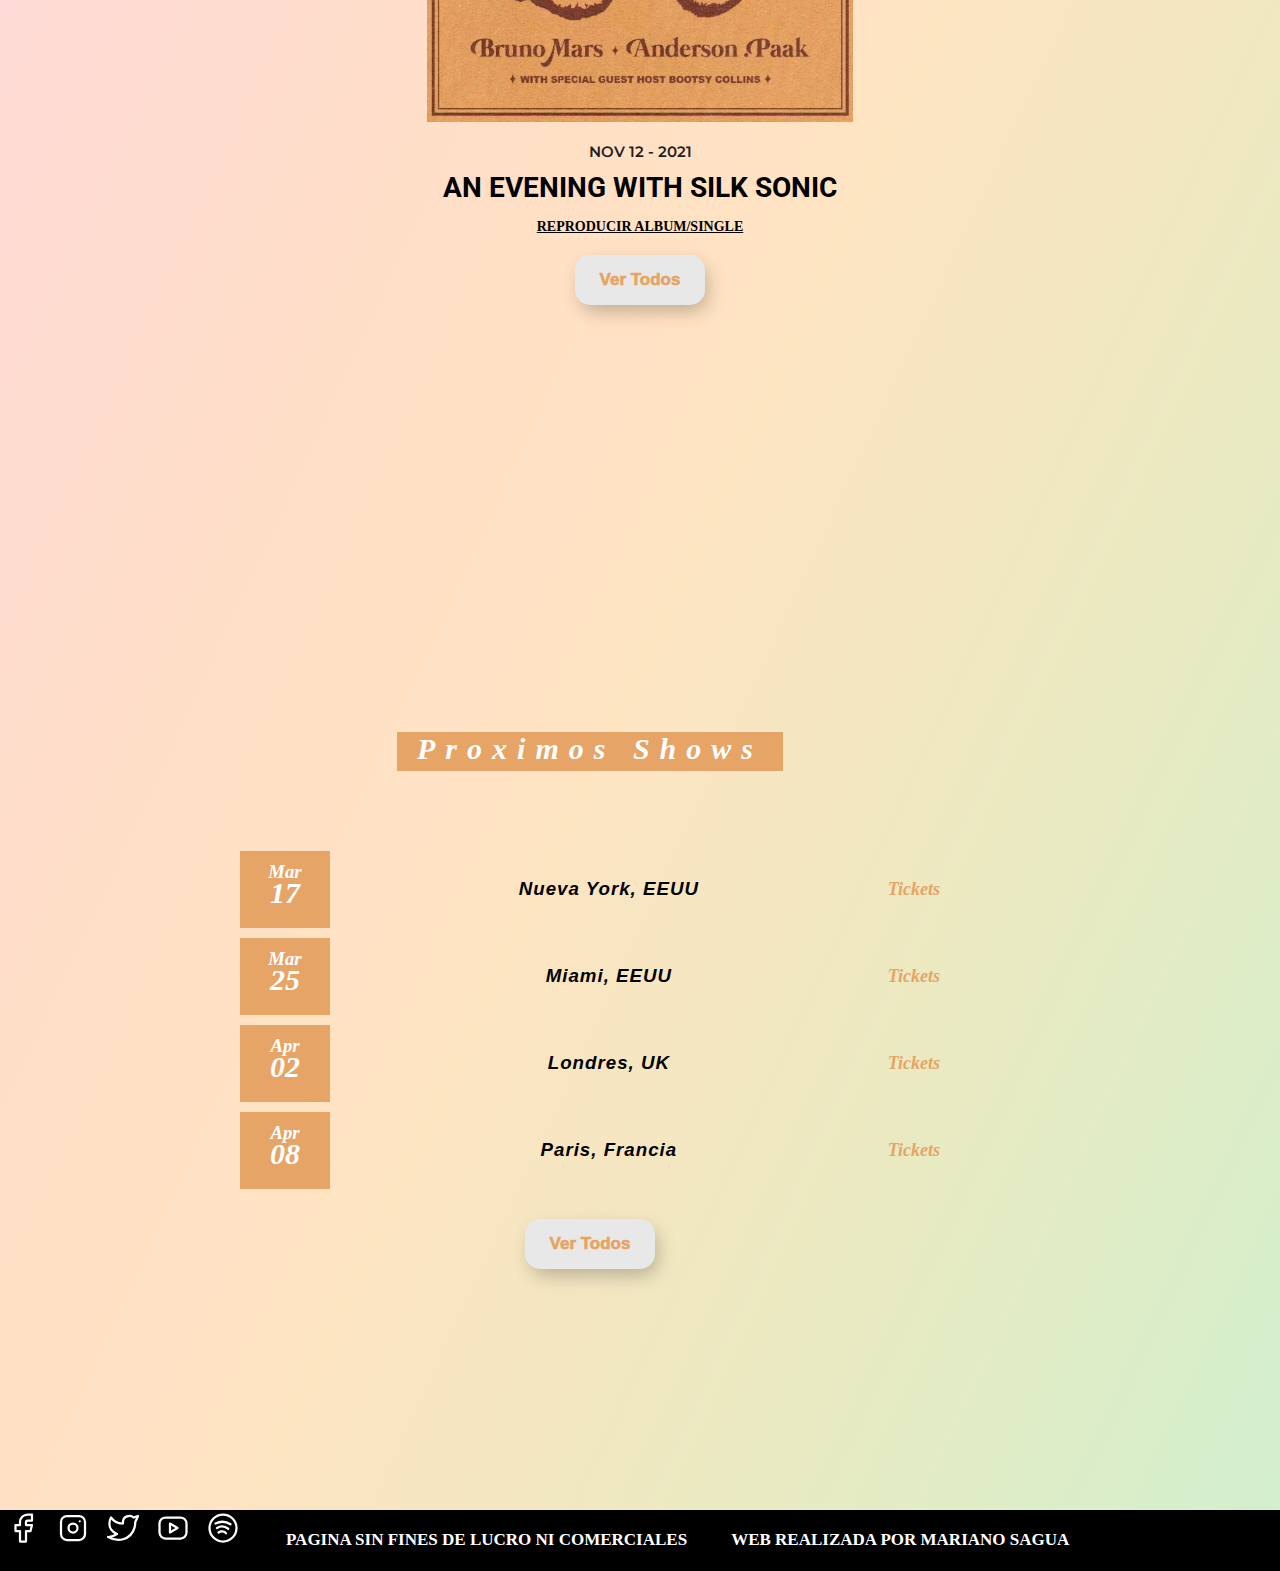
==== commit baf6b5ed: "Quinto Commit" ====
--- a/index.html
+++ b/index.html
@@ -4,32 +4,36 @@
     <!-- Required meta tags -->
     <meta charset="utf-8">
     <meta name="viewport" content="width=device-width, initial-scale=1">
+    <meta name="description" content="Pagina del cantante pop americano Bruno Mars, repasa su historia y su exitosa lista musical">
+    <meta name="keywords" content="HTML, ASP, JS, META, bruno mars, bruno mars argentina, bruno mars anderson paak, bruno mars biography, bruno mars discografia, bruno mars exitos, bruno mars historia, bruno mars album, bruno mars discografia, bruno mars hits">
 
     <!-- Bootstrap CSS -->
     <link href="https://cdn.jsdelivr.net/npm/bootstrap@5.1.3/dist/css/bootstrap.min.css" rel="stylesheet" integrity="sha384-1BmE4kWBq78iYhFldvKuhfTAU6auU8tT94WrHftjDbrCEXSU1oBoqyl2QvZ6jIW3" crossorigin="anonymous">
+
     <title>Bruno Mars - Home</title>
     <link rel="shortcut icon" href="images/icono-brunoMarss.png">
     <link rel="preconnect" href="https://fonts.googleapis.com">
     <link rel="preconnect" href="https://fonts.gstatic.com" crossorigin>
     <link href="https://fonts.googleapis.com/css2?family=Montserrat:wght@200&family=Roboto:wght@500&display=swap" rel="stylesheet">
+    <link href="https://unpkg.com/aos@2.3.1/dist/aos.css" rel="stylesheet">
     <link rel="stylesheet" href="/css/pruebacss.css">
   </head>
   <body>
       
     <div class="container-fluid">
         <nav class="row navbar navbar-expand-lg navbar-light">
-            <div class="container-fluid col-lg-12 navPrincipal">
+            <div class="container-fluid navPrincipal">
                 <div class="col-lg-6">
                     <a class="navbar-brand" href="/index.html">
                         <img src="/images/brunomarslogoheader.png" class="img-fluid" alt="..."> 
                     </a>
-                </div>
+                </div><!--LOGO HEADER-->
                 
                 <button class="navbar-toggler" type="button" data-bs-toggle="collapse" data-bs-target="#navbarNavDropdown" aria-controls="navbarNavDropdown" aria-expanded="false" aria-label="Toggle navigation">
                     <span class="navbar-toggler-icon"></span>
                 </button>
 
-                <div class="collapse navbar-collapse navegacionCentrar col-lg-6 col-sm-6" id="navbarNavDropdown">
+                <div class="collapse navbar-collapse navegacionCentrar col-lg-6" id="navbarNavDropdown">
                     <ul class="navbar-nav">
                         <li class="nav-item dropdown">
                             <a class="nav-link dropdown-toggle" style="color:white;" href="/pages/musica.html" id="navbarDropdownMenuLink" role="button" data-bs-toggle="dropdown" aria-expanded="false">Musica</a>
@@ -71,15 +75,30 @@
                     <a href="/pages/musica.html">
                         <img src="/images/logoPrincipalBrunoMars.png" class="img-fluid" alt="...">
                     </a>
-                    
-                </div>
-            </div>
+                </div>
+            </div><!--Banner Principal-->
             
             <section class="main__partePrincipal row">
                 <section class="ultimaMusica col-lg-6 col-sm-12">
                     <div class="ultimoAlbumCancion">
                         <div class="imagenUltimoAlbum">
-                            <img src="/images/Album An Evening With Silk Sonic.jpg" class="img-fluid" alt="...">
+                            <div class="albumAnimado--Index">
+                                <div class="card--Index front--Index">
+                                    <img src="/images/Album An Evening With Silk Sonic.jpg" class="img-fluid" alt="...">
+                                </div>
+                                <div class="card--Index back--Index">
+                                    <h3> Silk Sonic Intro</h3>
+                                    <h3> Leave The Door Open</h3>
+                                    <h3> Fly As Me</h3>
+                                    <h3> After Last Night</h3>
+                                    <h3> Smoking Out The Window</h3>
+                                    <h3> Put On A Smile</h3>
+                                    <h3> 777</h3>
+                                    <h3> Skate</h3>
+                                    <h3> Love's Train</h3>
+                                    <h3> Blast Off</h3>
+                                </div>
+                            </div>
                         </div>
     
                         <div class="ultimaMusica__titulos">
@@ -89,7 +108,9 @@
                         
                         <div class="ultimaMusica__links">
                             <a class="ultimaMusica__links--Reproducir" href="#">Reproducir Album/Single</a>
-                            <a class="ultimaMusica__links--VerTodos"  href="pages/musica.html">Ver Todos</a>
+                            <button class="boton__principal">
+                                <a href="pages/musica.html">Ver Todos</a>
+                            </button>
                         </div>
                     </div>
                 </section>
@@ -135,7 +156,9 @@
                         </div>
     
                         <div class="verTodos--Shows">
-                            <a class="proximosShows__links--VerTodos"  href="/pages/tour.html">Ver Todos</a>
+                            <button class="boton__principal">
+                                <a href="/pages/tour.html">Ver Todos</a>
+                            </button>
                         </div>
                         
                     </div>
@@ -145,70 +168,76 @@
         </main>
         
         <footer class="row footer">
-            <div class="footer__iconos col-lg-2">
-                <div class="footer__iconos--item">
-                    <a href="https://es-la.facebook.com/brunomars/" target="_blank">
-                        <svg xmlns="http://www.w3.org/2000/svg" class="icon icon-tabler icon-tabler-brand-facebook" width="36" height="36" viewBox="0 0 24 24" stroke-width="1.5" stroke="#ffffff" fill="none" stroke-linecap="round" stroke-linejoin="round">
-                            <path stroke="none" d="M0 0h24v24H0z" fill="none"/>
-                            <path d="M7 10v4h3v7h4v-7h3l1 -4h-4v-2a1 1 0 0 1 1 -1h3v-4h-3a5 5 0 0 0 -5 5v2h-3" />
-                        </svg>
-                    </a>
-                </div>
-            
-                <div class="footer__iconos--item">
-                    <a href="https://www.instagram.com/brunomars/" target="_blank">
-                        <svg xmlns="http://www.w3.org/2000/svg" class="icon icon-tabler icon-tabler-brand-instagram" width="36" height="36" viewBox="0 0 24 24" stroke-width="1.5" stroke="#ffffff" fill="none" stroke-linecap="round" stroke-linejoin="round">
-                            <path stroke="none" d="M0 0h24v24H0z" fill="none"/>
-                            <rect x="4" y="4" width="16" height="16" rx="4" />
-                            <circle cx="12" cy="12" r="3" />
-                            <line x1="16.5" y1="7.5" x2="16.5" y2="7.501" />
-                        </svg>
-                    </a>
-                </div>
-            
-                <div class="footer__iconos--item">
-                    <a href="https://twitter.com/BrunoMars" target="_blank">
-                        <svg xmlns="http://www.w3.org/2000/svg" class="icon icon-tabler icon-tabler-brand-twitter" width="36" height="36" viewBox="0 0 24 24" stroke-width="1.5" stroke="#ffffff" fill="none" stroke-linecap="round" stroke-linejoin="round">
-                            <path stroke="none" d="M0 0h24v24H0z" fill="none"/>
-                            <path d="M22 4.01c-1 .49 -1.98 .689 -3 .99c-1.121 -1.265 -2.783 -1.335 -4.38 -.737s-2.643 2.06 -2.62 3.737v1c-3.245 .083 -6.135 -1.395 -8 -4c0 0 -4.182 7.433 4 11c-1.872 1.247 -3.739 2.088 -6 2c3.308 1.803 6.913 2.423 10.034 1.517c3.58 -1.04 6.522 -3.723 7.651 -7.742a13.84 13.84 0 0 0 .497 -3.753c-.002 -.249 1.51 -2.772 1.818 -4.013z" />
-                        </svg>
-                    </a>
-                </div>
-            
-                <div class="footer__iconos--item">
-                    <a href="https://www.youtube.com/channel/UCoUM-UJ7rirJYP8CQ0EIaHA" target="_blank">
-                        <svg xmlns="http://www.w3.org/2000/svg" class="icon icon-tabler icon-tabler-brand-youtube" width="36" height="36" viewBox="0 0 24 24" stroke-width="1.5" stroke="#ffffff" fill="none" stroke-linecap="round" stroke-linejoin="round">
-                            <path stroke="none" d="M0 0h24v24H0z" fill="none"/>
-                            <rect x="3" y="5" width="18" height="14" rx="4" />
-                            <path d="M10 9l5 3l-5 3z" />
-                        </svg>
-                    </a>
-                </div>
-                
-                <div class="footer__iconos--item">
-                    <a href="https://open.spotify.com/artist/0du5cEVh5yTK9QJze8zA0C" target="_blank">
-                        <svg xmlns="http://www.w3.org/2000/svg" class="icon icon-tabler icon-tabler-brand-spotify" width="36" height="36" viewBox="0 0 24 24" stroke-width="1.5" stroke="#ffffff" fill="none" stroke-linecap="round" stroke-linejoin="round">
-                            <path stroke="none" d="M0 0h24v24H0z" fill="none"/>
-                            <circle cx="12" cy="12" r="9" />
-                            <path d="M8 11.973c2.5 -1.473 5.5 -.973 7.5 .527" />
-                            <path d="M9 15c1.5 -1 4 -1 5 .5" />
-                            <path d="M7 9c2 -1 6 -2 10 .5" />
-                        </svg>
-                    </a>
-                </div>
-            </div>
-
-            <div class="footer__titulo col-lg-6 offset-lg-1">
-                <h2 class="footer__titulo--texto">Pagina sin fines de lucro ni comerciales</h2>
+            <div class="contenedor__footer">
+                <div class="footer__iconos">
+                    <div class="footer__iconos--item">
+                        <a href="https://es-la.facebook.com/brunomars/" target="_blank">
+                            <svg xmlns="http://www.w3.org/2000/svg" class="icon icon-tabler icon-tabler-brand-facebook" width="36" height="36" viewBox="0 0 24 24" stroke-width="1.5" stroke="#ffffff" fill="none" stroke-linecap="round" stroke-linejoin="round">
+                                <path stroke="none" d="M0 0h24v24H0z" fill="none"/>
+                                <path d="M7 10v4h3v7h4v-7h3l1 -4h-4v-2a1 1 0 0 1 1 -1h3v-4h-3a5 5 0 0 0 -5 5v2h-3" />
+                            </svg>
+                        </a>
+                    </div>
+                
+                    <div class="footer__iconos--item">
+                        <a href="https://www.instagram.com/brunomars/" target="_blank">
+                            <svg xmlns="http://www.w3.org/2000/svg" class="icon icon-tabler icon-tabler-brand-instagram" width="36" height="36" viewBox="0 0 24 24" stroke-width="1.5" stroke="#ffffff" fill="none" stroke-linecap="round" stroke-linejoin="round">
+                                <path stroke="none" d="M0 0h24v24H0z" fill="none"/>
+                                <rect x="4" y="4" width="16" height="16" rx="4" />
+                                <circle cx="12" cy="12" r="3" />
+                                <line x1="16.5" y1="7.5" x2="16.5" y2="7.501" />
+                            </svg>
+                        </a>
+                    </div>
+                
+                    <div class="footer__iconos--item">
+                        <a href="https://twitter.com/BrunoMars" target="_blank">
+                            <svg xmlns="http://www.w3.org/2000/svg" class="icon icon-tabler icon-tabler-brand-twitter" width="36" height="36" viewBox="0 0 24 24" stroke-width="1.5" stroke="#ffffff" fill="none" stroke-linecap="round" stroke-linejoin="round">
+                                <path stroke="none" d="M0 0h24v24H0z" fill="none"/>
+                                <path d="M22 4.01c-1 .49 -1.98 .689 -3 .99c-1.121 -1.265 -2.783 -1.335 -4.38 -.737s-2.643 2.06 -2.62 3.737v1c-3.245 .083 -6.135 -1.395 -8 -4c0 0 -4.182 7.433 4 11c-1.872 1.247 -3.739 2.088 -6 2c3.308 1.803 6.913 2.423 10.034 1.517c3.58 -1.04 6.522 -3.723 7.651 -7.742a13.84 13.84 0 0 0 .497 -3.753c-.002 -.249 1.51 -2.772 1.818 -4.013z" />
+                            </svg>
+                        </a>
+                    </div>
+                
+                    <div class="footer__iconos--item">
+                        <a href="https://www.youtube.com/channel/UCoUM-UJ7rirJYP8CQ0EIaHA" target="_blank">
+                            <svg xmlns="http://www.w3.org/2000/svg" class="icon icon-tabler icon-tabler-brand-youtube" width="36" height="36" viewBox="0 0 24 24" stroke-width="1.5" stroke="#ffffff" fill="none" stroke-linecap="round" stroke-linejoin="round">
+                                <path stroke="none" d="M0 0h24v24H0z" fill="none"/>
+                                <rect x="3" y="5" width="18" height="14" rx="4" />
+                                <path d="M10 9l5 3l-5 3z" />
+                            </svg>
+                        </a>
+                    </div>
+                    
+                    <div class="footer__iconos--item">
+                        <a href="https://open.spotify.com/artist/0du5cEVh5yTK9QJze8zA0C" target="_blank">
+                            <svg xmlns="http://www.w3.org/2000/svg" class="icon icon-tabler icon-tabler-brand-spotify" width="36" height="36" viewBox="0 0 24 24" stroke-width="1.5" stroke="#ffffff" fill="none" stroke-linecap="round" stroke-linejoin="round">
+                                <path stroke="none" d="M0 0h24v24H0z" fill="none"/>
+                                <circle cx="12" cy="12" r="9" />
+                                <path d="M8 11.973c2.5 -1.473 5.5 -.973 7.5 .527" />
+                                <path d="M9 15c1.5 -1 4 -1 5 .5" />
+                                <path d="M7 9c2 -1 6 -2 10 .5" />
+                            </svg>
+                        </a>
+                    </div>
+                </div>
+    
+                <div class="footer__titulo">
+                    <h2 class="footer__titulo--item">Pagina sin fines de lucro ni comerciales</h2>
+                    <h2 class="footer__titulo--item">Web realizada por Mariano Sagua</h2>
+                </div>
             </div>
         </footer>
     </div>
 
-    <!-- Option 1: Bootstrap Bundle with Popper -->
+    <script src="https://unpkg.com/aos@2.3.1/dist/aos.js"></script>
+    <script>
+        AOS.init();
+    </script>
+
+    <!-- BOOSTRAP SCRIPT -->
     <script src="https://cdn.jsdelivr.net/npm/bootstrap@5.1.3/dist/js/bootstrap.bundle.min.js" integrity="sha384-ka7Sk0Gln4gmtz2MlQnikT1wXgYsOg+OMhuP+IlRH9sENBO0LRn5q+8nbTov4+1p" crossorigin="anonymous"></script>
   </body>
 </html>
 
-
-
-     + --- a/css/pruebacss.css
+++ b/css/pruebacss.css
@@ -1,3 +1,8 @@
+* {
+  padding: 0;
+  margin: 0;
+  box-sizing: border-box; }
+
 body {
   font-family: "Segoe UI"; }
 
@@ -10,21 +15,23 @@
 
 .navbar {
   background-color: #525151;
-  position: fixed;
-  top: 0;
-  left: 0;
-  width: 100%;
   box-shadow: 2px 9px 17px -2px rgba(0, 0, 0, 0.52);
   -webkit-box-shadow: 2px 9px 17px -2px rgba(0, 0, 0, 0.52);
   -moz-box-shadow: 2px 9px 17px -2px rgba(0, 0, 0, 0.52); }
 
+.navbar button {
+  border: none; }
+
 .navbar-brand {
   display: flex;
   justify-content: center; }
 
 .dropdown-menu {
   background-color: #525151;
-  box-shadow: 5px 5px 15px 5px rgba(112, 112, 112, 0.48); }
+  box-shadow: -3px 0px 40px 4px rgba(0, 0, 0, 0.67);
+  -webkit-box-shadow: -3px 0px 40px 4px rgba(0, 0, 0, 0.67);
+  -moz-box-shadow: -3px 0px 40px 4px rgba(0, 0, 0, 0.67);
+  border: none; }
 
 .dropdown-item {
   color: white; }
@@ -50,8 +57,7 @@
   text-align: center;
   display: flex;
   justify-content: center;
-  height: 1000px;
-  position: relative; }
+  height: 1000px; }
 
 .ultimoAlbumCancion {
   display: flex;
@@ -78,13 +84,6 @@
   font-size: 28px;
   text-transform: uppercase;
   padding-top: 10px; }
-
-.boton-verTodos, .albumEspecifico__boton {
-  border: solid 1px black;
-  padding: 5px 10px;
-  text-decoration: none;
-  text-transform: uppercase;
-  font-size: 12px; }
 
 .ultimaMusica__links--VerTodos {
   display: inline-block;
@@ -110,13 +109,89 @@
   .ultimaMusica__links--Reproducir:hover {
     color: black; }
 
+.albumAnimado--Index {
+  position: relative;
+  width: 426px;
+  height: 427px;
+  perspective: 1000px; }
+  .albumAnimado--Index:hover .front--Index {
+    transform: rotateY(-180deg); }
+  .albumAnimado--Index:hover .back--Index {
+    transform: rotateY(0deg); }
+
+.card--Index {
+  position: absolute;
+  width: 100%;
+  height: 100%;
+  display: grid;
+  place-items: center;
+  color: white;
+  backface-visibility: hidden;
+  font-family: Arial, Helvetica, sans-serif;
+  transform: rotateY(0deg);
+  transform-style: preserve-3d;
+  transition: 1s cubic-bezier(0.4, 0.2, 0.2, 1); }
+
+.front--Index {
+  transform: rotateY(0deg); }
+
+.back--Index {
+  background: #e39d61;
+  transform: rotateY(180deg); }
+  .back--Index h3 {
+    margin: 0;
+    font-size: 25px;
+    font-weight: bold;
+    font-family: 'Segoe UI', Tahoma, Geneva, Verdana, sans-serif;
+    color: #723629;
+    font-style: italic; }
+
+.boton__principal, .boton__principal--reproducir {
+  padding: 15px 25px;
+  border: unset;
+  margin: 20px;
+  border-radius: 15px;
+  color: #212121;
+  z-index: 1;
+  background: #e8e8e8;
+  position: relative;
+  font-weight: 1000;
+  font-size: 17px;
+  -webkit-box-shadow: 4px 8px 19px -3px rgba(0, 0, 0, 0.27);
+  box-shadow: 4px 8px 19px -3px rgba(0, 0, 0, 0.27);
+  transition: all 250ms;
+  overflow: hidden; }
+  .boton__principal::before, .boton__principal--reproducir::before {
+    content: "";
+    position: absolute;
+    top: 0;
+    left: 0;
+    height: 100%;
+    width: 0;
+    border-radius: 15px;
+    background-color: #e6a467;
+    z-index: -1;
+    -webkit-box-shadow: 4px 8px 19px -3px rgba(0, 0, 0, 0.27);
+    box-shadow: 4px 8px 19px -3px rgba(0, 0, 0, 0.27);
+    transition: all 250ms; }
+  .boton__principal:hover, .boton__principal--reproducir:hover {
+    color: #e8e8e8; }
+    .boton__principal:hover::before, .boton__principal--reproducir:hover::before {
+      width: 100%; }
+
+.boton__principal a, .boton__principal--reproducir a {
+  text-decoration: none;
+  color: #e6a467; }
+
+.boton__principal:hover a, .boton__principal--reproducir:hover a {
+  color: white; }
+
 .proximosShows {
   height: 1000px;
   display: flex;
   justify-content: center;
   align-items: center;
-  padding: 0 50px;
-  position: relative; }
+  padding-right: 200px; }
 
 .proximosShowsGeneral {
   display: block;
@@ -124,11 +199,15 @@
   width: 700px; }
 
 .shows__titulo {
-  margin: 80px 0; }
+  margin-bottom: 80px;
+  margin-top: 0; }
 
 .shows__titulo--item {
   display: inline-block;
-  padding: 0px 17px;
+  padding-right: 20px;
+  padding-left: 20px;
+  padding-top: 0;
+  padding-bottom: 5px;
   background-color: #e6a467;
   font-size: 30px;
   font-style: italic;
@@ -196,28 +275,27 @@
     color: white; }
 
 .footer {
-  background-color: black;
-  line-height: 60px; }
-
-.footer__iconos {
+  background-color: black; }
+
+.contenedor__footer {
   display: flex;
   flex-direction: row;
   justify-content: left;
-  align-items: center; }
+  line-height: 60px; }
+
+.footer__iconos {
+  margin-right: 20px; }
 
 .footer__iconos--item {
-  padding: 0 5px; }
-
-.footer__titulo {
-  text-align: left; }
-
-.footer__titulo--texto {
+  display: inline-block;
+  margin: 0 5px; }
+
+.footer__titulo--item {
   display: inline-block;
   color: white;
-  font-size: 20px;
-  font-style: italic;
-  text-transform: uppercase;
-  margin-bottom: 0; }
+  font-size: 17px;
+  text-transform: uppercase;
+  margin: 0 20px; }
 
 .albumesGeneral {
   display: flex;
@@ -247,7 +325,7 @@
   margin-bottom: 100px; }
 
 .albumEspecifico {
-  text-align: left; }
+  text-align: center; }
   .albumEspecifico img {
     width: 320px;
     height: 320px; }
@@ -255,23 +333,6 @@
 .albumEspecifico__titulo {
   padding: 20px 0;
   font-size: 22px; }
-
-.albumEspecifico__boton:hover {
-  transition: 1s;
-  background-color: white;
-  color: black; }
-
-.btn-album {
-  background-color: black; }
-
-.btn-single {
-  background-color: white; }
-
-.texto-album {
-  color: black; }
-
-.texto-single {
-  color: white; }
 
 .musica__singles {
   display: grid;
@@ -282,15 +343,104 @@
   margin-bottom: 180px;
   row-gap: 50px; }
 
+.albumAnimado {
+  position: relative;
+  width: 320px;
+  height: 320px;
+  perspective: 1000px; }
+  .albumAnimado:hover .front {
+    transform: rotateY(-180deg); }
+  .albumAnimado:hover .back {
+    transform: rotateY(0deg); }
+
+.card {
+  position: absolute;
+  width: 100%;
+  height: 100%;
+  display: grid;
+  place-items: center;
+  border-radius: 0;
+  border: none;
+  color: white;
+  backface-visibility: hidden;
+  font-family: Arial, Helvetica, sans-serif;
+  transform: rotateY(0deg);
+  transform-style: preserve-3d;
+  transition: 1s cubic-bezier(0.4, 0.2, 0.2, 1); }
+
+.front {
+  transform: rotateY(0deg); }
+
+.back--Uno {
+  background: #f9b91d;
+  transform: rotateY(180deg); }
+  .back--Uno h3 {
+    margin: 0;
+    font-size: 17px;
+    font-weight: bold;
+    font-family: "Segoe UI";
+    color: #fceec5;
+    font-style: italic; }
+
+.back--Dos {
+  background: #dccfbd;
+  transform: rotateY(180deg); }
+  .back--Dos h3 {
+    margin: 0;
+    font-size: 22px;
+    font-weight: bold;
+    font-family: "Segoe UI";
+    color: black;
+    font-style: italic; }
+
+.back--Tres {
+  background: #f0f0f0;
+  transform: rotateY(180deg); }
+  .back--Tres h3 {
+    margin: 0;
+    font-size: 22px;
+    font-weight: bold;
+    font-family: "Segoe UI";
+    color: black;
+    font-style: italic; }
+
+.back--cuatro {
+  background: #e39d61;
+  transform: rotateY(180deg); }
+  .back--cuatro h3 {
+    margin: 0;
+    font-size: 22px;
+    font-weight: bold;
+    font-family: "Segoe UI";
+    color: #723629;
+    font-style: italic; }
+
+.boton__principal--reproducir {
+  background-color: black; }
+  .boton__principal--reproducir a {
+    color: white; }
+  .boton__principal--reproducir:hover a {
+    color: black; }
+  .boton__principal--reproducir::before {
+    background-color: white; }
+
+.main__tour {
+  background-color: white; }
+
 .imagenPrincipalTour {
   padding: 0; }
 
 .proximosShows__tour {
-  height: 1000px;
-  display: flex;
-  justify-content: center;
+  display: flex;
+  justify-content: center;
+  background-image: linear-gradient(115deg, #ffdadf 0, #ffdada 6.25%, #ffdbd5 12.5%, #ffdcd1 18.75%, #ffddcd 25%, #ffdec9 31.25%, #ffe0c6 37.5%, #ffe1c4 43.75%, #ffe3c2 50%, #fae5c1 56.25%, #f5e6c1 62.5%, #f0e8c1 68.75%, #eaeac2 75%, #e4ebc4 81.25%, #deedc7 87.5%, #d8eeca 93.75%, #d3efce 100%);
   align-items: center;
-  background-image: linear-gradient(115deg, #ffdadf 0, #ffdada 6.25%, #ffdbd5 12.5%, #ffdcd1 18.75%, #ffddcd 25%, #ffdec9 31.25%, #ffe0c6 37.5%, #ffe1c4 43.75%, #ffe3c2 50%, #fae5c1 56.25%, #f5e6c1 62.5%, #f0e8c1 68.75%, #eaeac2 75%, #e4ebc4 81.25%, #deedc7 87.5%, #d8eeca 93.75%, #d3efce 100%); }
+  padding: 100px; }
+
+.proximosShowsGeneral--tour {
+  display: block;
+  text-align: center;
+  width: 1200px; }
 
 .shows__tickets--item--tour {
   margin-bottom: 0;
@@ -301,11 +451,10 @@
   .shows__tickets--item--tour a {
     text-decoration: none;
     font-style: italic;
-    color: black; }
+    color: #e6a467; }
 
 .main__biografia {
-  background-image: linear-gradient(115deg, #ffdadf 0, #ffdada 6.25%, #ffdbd5 12.5%, #ffdcd1 18.75%, #ffddcd 25%, #ffdec9 31.25%, #ffe0c6 37.5%, #ffe1c4 43.75%, #ffe3c2 50%, #fae5c1 56.25%, #f5e6c1 62.5%, #f0e8c1 68.75%, #eaeac2 75%, #e4ebc4 81.25%, #deedc7 87.5%, #d8eeca 93.75%, #d3efce 100%);
-  padding: 100px 0; }
+  background-image: linear-gradient(115deg, #ffdadf 0, #ffdada 6.25%, #ffdbd5 12.5%, #ffdcd1 18.75%, #ffddcd 25%, #ffdec9 31.25%, #ffe0c6 37.5%, #ffe1c4 43.75%, #ffe3c2 50%, #fae5c1 56.25%, #f5e6c1 62.5%, #f0e8c1 68.75%, #eaeac2 75%, #e4ebc4 81.25%, #deedc7 87.5%, #d8eeca 93.75%, #d3efce 100%); }
 
 .biografia {
   margin-top: 50px;
@@ -327,17 +476,18 @@
 
 .biografia-texto {
   display: flex;
-  justify-content: center; }
+  justify-content: center;
+  margin: 0 100px; }
 
 .biografia__parrafo {
   text-align: justify;
   font-size: 20px;
-  margin: 0 20px;
-  color: black; }
+  color: black;
+  font-family: Cambria, Cochin, Georgia, Times, 'Times New Roman', serif;
+  margin-bottom: 0; }
 
 .main {
-  background-image: linear-gradient(115deg, #ffdadf 0, #ffdada 6.25%, #ffdbd5 12.5%, #ffdcd1 18.75%, #ffddcd 25%, #ffdec9 31.25%, #ffe0c6 37.5%, #ffe1c4 43.75%, #ffe3c2 50%, #fae5c1 56.25%, #f5e6c1 62.5%, #f0e8c1 68.75%, #eaeac2 75%, #e4ebc4 81.25%, #deedc7 87.5%, #d8eeca 93.75%, #d3efce 100%);
-  padding: 100px 0; }
+  background-image: linear-gradient(115deg, #ffdadf 0, #ffdada 6.25%, #ffdbd5 12.5%, #ffdcd1 18.75%, #ffddcd 25%, #ffdec9 31.25%, #ffe0c6 37.5%, #ffe1c4 43.75%, #ffe3c2 50%, #fae5c1 56.25%, #f5e6c1 62.5%, #f0e8c1 68.75%, #eaeac2 75%, #e4ebc4 81.25%, #deedc7 87.5%, #d8eeca 93.75%, #d3efce 100%); }
 
 #fotos {
   padding-bottom: 100px; }
@@ -357,49 +507,191 @@
   margin: 0; }
 
 .fotos__item {
-  transition: transform 2s; }
+  transition: transform 0.5s; }
   .fotos__item:hover {
     transform: scale(1.5); }
 
 #videos {
   padding: 0; }
 
-.grid-videos {
+.contenedor-videoGeneral {
+  background-color: #eeeeee; }
+
+.container {
+  padding: 0; }
+
+.videoGeneral {
+  display: flex;
+  justify-content: center;
+  padding: 80px 10px; }
+
+.videoGeneral__titulos {
+  display: flex;
+  flex-direction: column;
+  justify-content: center;
+  align-items: left;
+  margin-left: 20px; }
+
+.videoGeneral__fecha {
+  text-transform: uppercase;
+  color: black;
+  font-weight: 400;
+  font-size: 22px; }
+
+.videoGeneral__nombre {
+  font-weight: bold;
+  font-size: 30px; }
+
+.contenedor-videoParticular {
+  margin: 40px 0; }
+
+.videoParticular__Alinear {
   display: grid;
-  grid-template-columns: repeat(2, 1fr);
-  grid-template-rows: repeat(2, 1fr);
-  gap: 20px;
-  margin: 30px 10px; }
-  .grid-videos iframe {
+  grid-template-columns: repeat(4, 1fr);
+  grid-template-rows: repeat(3, 1fr);
+  row-gap: 20px; }
+
+.videoParticular__item {
+  display: flex;
+  justify-content: center;
+  cursor: pointer; }
+  .videoParticular__item img {
+    width: 300px;
+    height: 171px; }
+
+.videoFondo {
+  width: 300px;
+  height: 171px; }
+  .videoFondo:hover .videoFondo_titulosKeloke {
     display: flex;
-    justify-content: center; }
-
-.videos__item {
-  width: 400px;
-  height: 200px; }
-
-.videosParticular {
-  display: flex;
-  justify-content: center; }
-
-.videosGeneral {
-  background-color: #eeeeee;
-  display: flex;
-  justify-content: center;
-  padding: 100px 0; }
-
-.videosTitulos {
-  display: flex;
+    transition: 5s; }
+
+.fondoUno {
+  width: 300px;
+  height: 171px;
+  background-image: url("/images/Videos Skate.jpg");
+  background-size: cover; }
+
+.fondoDos {
+  width: 300px;
+  height: 171px;
+  background-image: url("/images/Videos Leave the door open.jpg");
+  background-size: cover; }
+
+.fondoTres {
+  width: 300px;
+  height: 171px;
+  background-image: url("/images/Videos Finesse.webp");
+  background-size: cover; }
+
+.fondoCuatro {
+  width: 300px;
+  height: 171px;
+  background-image: url("/images/Videos 24k Magic.jpg");
+  background-size: cover; }
+
+.fondoCinco {
+  width: 300px;
+  height: 171px;
+  background-image: url("/images/Videos Thats What I Like.jpg");
+  background-size: cover; }
+
+.fondoSeis {
+  width: 300px;
+  height: 171px;
+  background-image: url("/images/Videos Versace on the floor.jpg");
+  background-size: cover; }
+
+.fondoSiete {
+  width: 300px;
+  height: 171px;
+  background-image: url("/images/Videos Uptown Funk.jpg");
+  background-size: cover; }
+
+.fondoOcho {
+  width: 300px;
+  height: 171px;
+  background-image: url("/images/Videos Locked Out Of Heaven.jpg");
+  background-size: cover; }
+
+.fondoNueve {
+  width: 300px;
+  height: 171px;
+  background-image: url("/images/Videos Treasure.jpg");
+  background-size: cover; }
+
+.fondoDiez {
+  width: 300px;
+  height: 171px;
+  background-image: url("/images/Videos When i was your men.jpg");
+  background-size: cover; }
+
+.fondoOnce {
+  width: 300px;
+  height: 171px;
+  background-image: url("/images/Videos The Lazy Song.jpg");
+  background-size: cover; }
+
+.fondoDoce {
+  width: 300px;
+  height: 171px;
+  background-image: url("/images/Videos Just The Way you are.jpg");
+  background-size: cover; }
+
+.videoFondo_titulosKeloke {
+  width: 300px;
+  height: 171px;
+  background-color: black;
+  display: none;
   flex-direction: column;
-  justify-content: center; }
-
-.video {
-  text-align: right; }
+  justify-content: center;
+  align-items: center;
+  opacity: .8; }
+  .videoFondo_titulosKeloke h4 {
+    display: inline-block;
+    margin: 10px 0; }
+
+.videoFondo__titulo {
+  color: white;
+  font-weight: bold;
+  font-size: 15px; }
+
+.botonVideos {
+  padding: 15px 25px;
+  border: solid 1px black;
+  border-radius: 15px;
+  color: #212121;
+  z-index: 1;
+  background: #e8e8e8;
+  position: relative;
+  font-weight: 1000;
+  font-size: 17px;
+  -webkit-box-shadow: 4px 8px 19px -3px rgba(0, 0, 0, 0.27);
+  box-shadow: 4px 8px 19px -3px rgba(0, 0, 0, 0.27);
+  transition: all 250ms;
+  overflow: hidden; }
+  .botonVideos::before {
+    content: "";
+    position: absolute;
+    top: 0;
+    left: 0;
+    height: 100%;
+    width: 0;
+    border-radius: 15px;
+    background-color: #212121;
+    z-index: -1;
+    -webkit-box-shadow: 4px 8px 19px -3px rgba(0, 0, 0, 0.27);
+    box-shadow: 4px 8px 19px -3px rgba(0, 0, 0, 0.27);
+    transition: all 250ms; }
+  .botonVideos:hover {
+    color: #e8e8e8; }
+    .botonVideos:hover::before {
+      width: 100%; }
 
 .mainGeneralContacto {
   justify-content: center;
   background-image: linear-gradient(115deg, #ffdadf 0, #ffdada 6.25%, #ffdbd5 12.5%, #ffdcd1 18.75%, #ffddcd 25%, #ffdec9 31.25%, #ffe0c6 37.5%, #ffe1c4 43.75%, #ffe3c2 50%, #fae5c1 56.25%, #f5e6c1 62.5%, #f0e8c1 68.75%, #eaeac2 75%, #e4ebc4 81.25%, #deedc7 87.5%, #d8eeca 93.75%, #d3efce 100%);
-  padding: 80px 0; }
+  height: 1000px; }
 
 .formularioGeneral {
   margin: 150px 100px;
@@ -427,7 +719,7 @@
 
 .formulario__tituloUno {
   text-align: center;
-  padding: 10px 0;
+  padding: 10px;
   font-weight: bold;
   font-size: 25px;
   letter-spacing: 15px;
@@ -496,6 +788,8 @@
     transform: translateY(-1px); }
 
 @media (max-width: 1450px) {
+  .proximosShows {
+    padding-right: 100px; }
   .musica__albums {
     display: grid;
     grid-template-columns: repeat(2, 1fr);
@@ -507,50 +801,62 @@
   .albumEspecifico {
     text-align: center; }
   .imagenes--item {
-    height: 500px; } }
+    height: 500px; }
+  .videoParticular__Alinear {
+    grid-template-columns: repeat(3, 1fr);
+    grid-template-rows: repeat(4, 1fr); } }
+
+@media (max-width: 1100px) {
+  .videoGeneral {
+    flex-direction: column;
+    padding: 40px 0; }
+  .videoGeneral-item {
+    margin: 0; }
+  .footer {
+    text-align: center; }
+  .footer__iconos {
+    margin-right: 0; }
+  .contenedor__footer {
+    display: flex;
+    flex-direction: column; } }
+
+@media (max-width: 1000px) {
+  .videoParticular__Alinear {
+    grid-template-columns: repeat(2, 1fr);
+    grid-template-rows: repeat(6, 1fr); }
+  .videoGeneral__titulos {
+    align-items: center;
+    margin: 10px; } }
 
 @media (max-width: 992px) {
+  .proximosShows {
+    padding-right: 10px; }
   .ultimaMusica {
     height: 700px; }
   .proximosShows {
     height: 700px; }
   .navegacionCentrar {
-    margin-top: 20px;
+    margin-top: 5px;
     justify-content: left; }
   .navbar-brand {
     justify-content: left;
     margin-right: 0; }
   .navPrincipal {
-    padding-left: 5px;
-    padding-right: 5px; }
+    padding: 0 20px; }
   .ultimaMusica {
     width: 100%; }
   .proximosShows {
     width: 100%; }
-  .footer__titulo {
-    text-align: center; }
-  .footer__iconos {
-    justify-content: center; }
   .imagenes--item {
     height: 300px; }
   .fotos__item {
     transition: none; }
     .fotos__item:hover {
-      transform: none; }
-  .video {
-    text-align: center; }
-  .videosTitulos {
-    text-align: center; }
-  .videosGeneral {
-    background-color: antiquewhite;
-    display: flex;
-    flex-direction: column;
-    justify-content: center; }
-  .grid-videos {
-    grid-template-columns: 1fr;
-    grid-template-rows: 1fr; } }
+      transform: none; } }
 
 @media (max-width: 750px) {
+  .biografia__parrafo {
+    margin: 0 20px; }
   .musica__albums {
     display: grid;
     grid-template-columns: 1fr;
@@ -572,17 +878,31 @@
     grid-row: 1/2; }
   .formulario__nombre {
     grid-column: 1/3;
-    grid-row: 2/3; } }
-
-@media (max-width: 600px) {
-  .video iframe {
-    width: 460px;
-    height: 215px; } }
+    grid-row: 2/3; }
+  .biografia-texto {
+    margin: 0 15px; }
+  .videoParticular__Alinear {
+    grid-template-columns: 1fr;
+    grid-template-rows: 1fr; }
+  .videoGeneral__fecha {
+    font-size: 15px; }
+  .videoGeneral__nombre {
+    font-weight: bold;
+    font-size: 15px; }
+  .proximosShows__tour {
+    padding: 20px; } }
 
 @media (max-width: 540px) {
+  .navbar-brand img {
+    width: 250px;
+    height: 40px; }
   .ultimaMusica__imagen {
     height: 334px;
     width: 334px; }
+  .ultimaMusica__titulos--nombre {
+    font-size: 20px; }
+  .shows__titulo--item {
+    font-size: 22px; }
   .shows__item {
     flex-direction: column;
     align-items: center;
@@ -598,12 +918,28 @@
   .imagenes--item {
     height: 350px;
     margin-bottom: 20px; }
+  .albumAnimado--Index {
+    width: 330px;
+    height: 330px; }
+    .albumAnimado--Index img {
+      width: 330px;
+      height: 330px; }
+  .back--Index h3 {
+    font-size: 20px; }
+  .formularioGeneral {
+    display: flex;
+    align-items: center;
+    justify-content: center; }
   .biografia__parrafo {
     text-align: justify;
-    font-size: 15px; }
-  .footer__titulo--texto {
-    font-size: 15px; }
+    font-size: 15px;
+    margin: 0; }
+  .biografia__parrafo {
+    text-align: left;
+    font-size: 17px; }
   .formularioGeneral {
     margin: 50px; }
   .form-control {
-    font-size: small; } }
+    font-size: small; }
+  .footer__titulo--item {
+    font-size: 14px; } }
